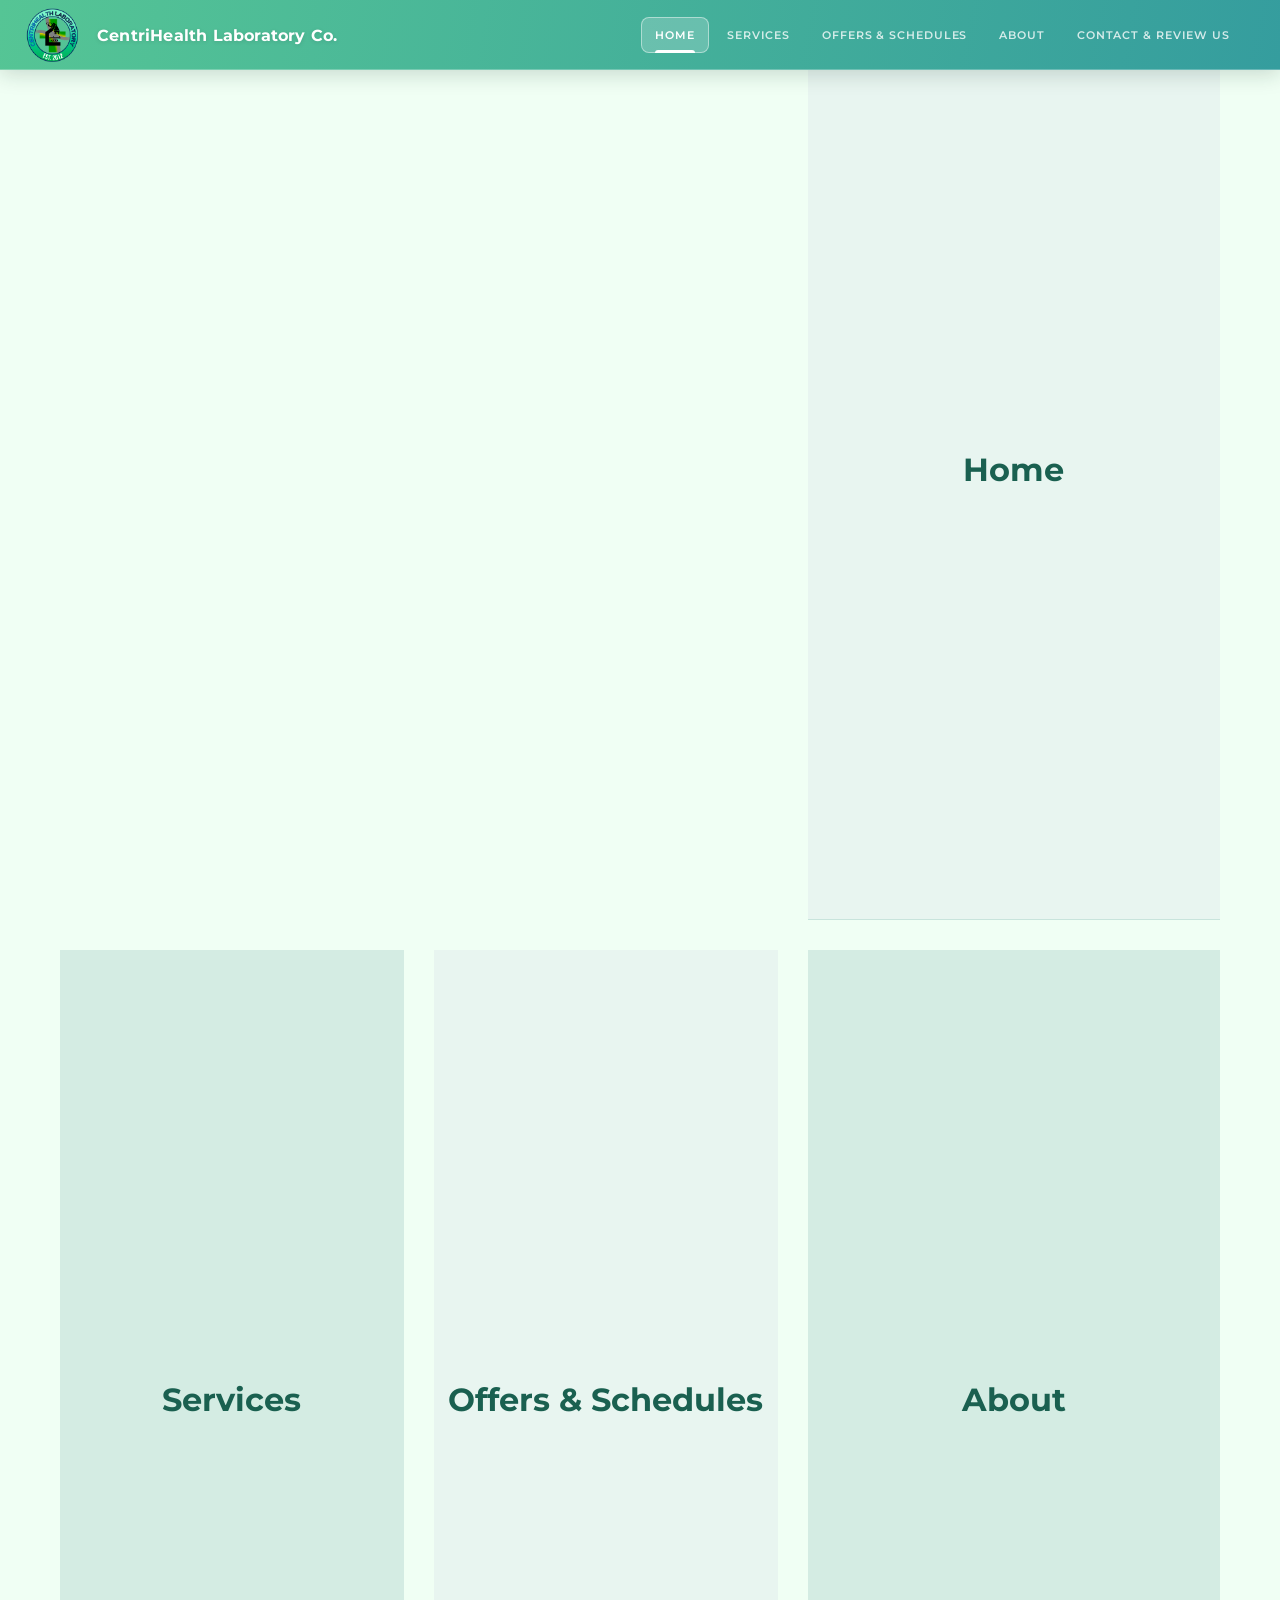
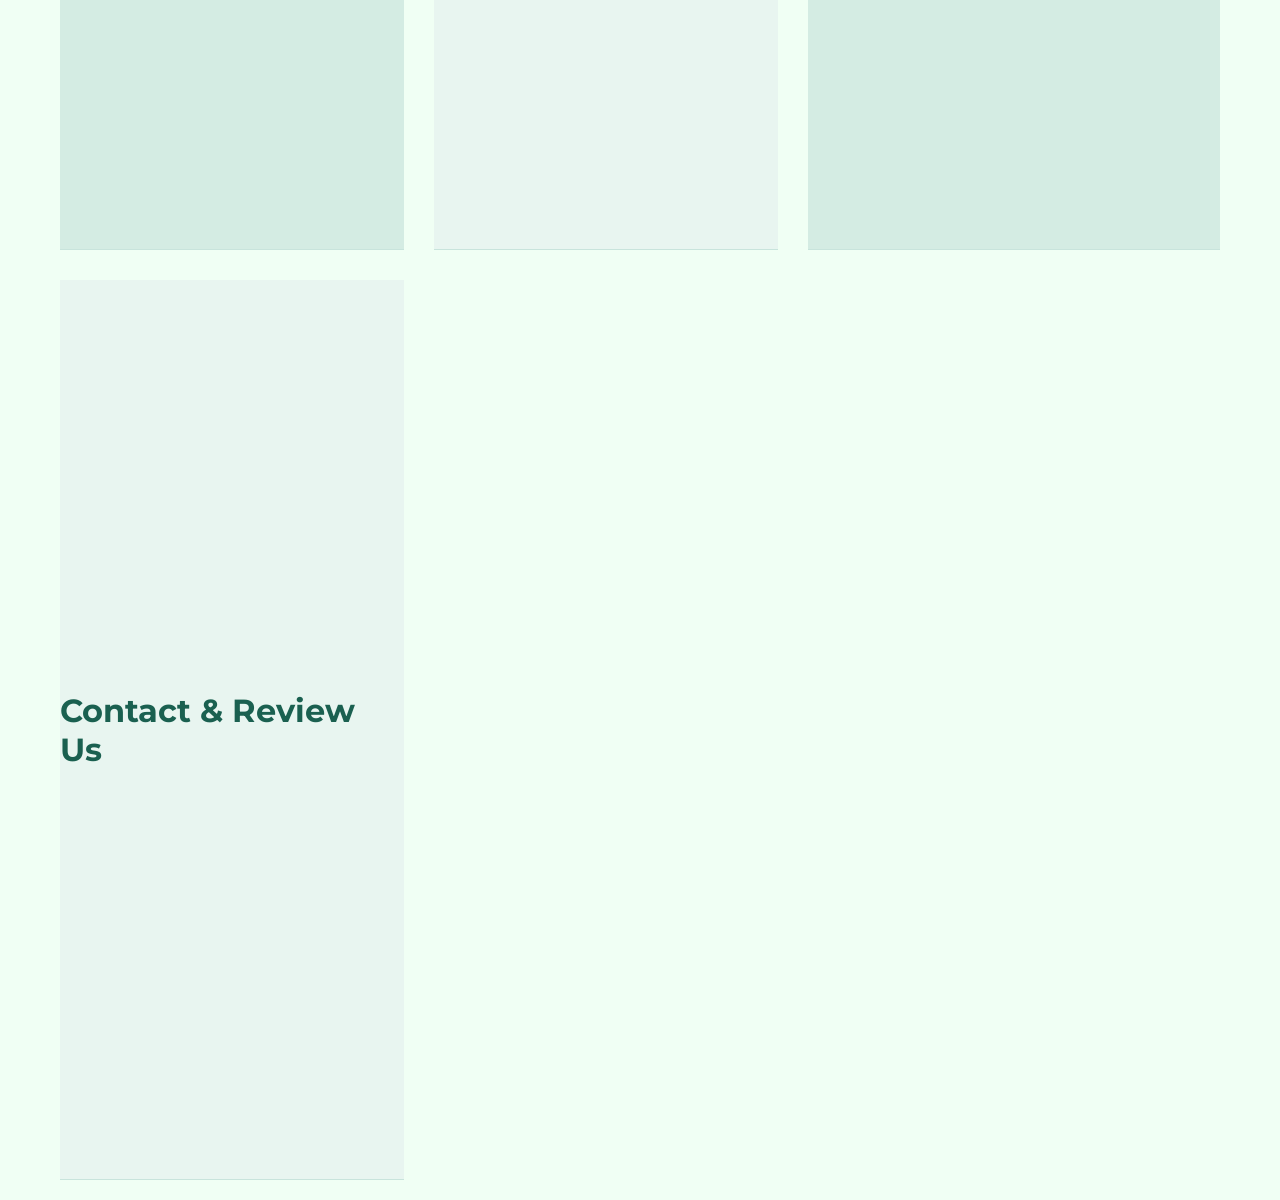
==== Website/pages/index.html @ e67c81b8 "Merge pull request #3 from yuuhnna/header feat: add header" ====
<!DOCTYPE html>
<html lang="en">
<head>
  <meta charset="UTF-8"/>
  <meta name="viewport" content="width=device-width, initial-scale=1.0"/>
  <title>CentriHealth Laboratory Co.</title>

  <!-- Google Fonts -->
  <link href="https://fonts.googleapis.com/css2?family=Montserrat:wght@500;600;700&family=Open+Sans:wght@400;600&display=swap" rel="stylesheet"/>

  <!-- Stylesheet -->
  <link rel="stylesheet" href="../css/style.css"/>

</head>
<body>

  <!-- Header -->
  <div id="header-placeholder"></div>

  <!-- Spacer -->
  <div class="spacer"></div>

  <!-- Page Sections -->
  <section id="home">Home</section>
  <section id="services">Services</section>
  <section id="offers">Offers &amp; Schedules</section>
  <section id="about">About</section>
  <section id="contact">Contact &amp; Review Us</section>

  <!-- Script -->
  <script src="../js/header.js"></script>

</body>
</html>
---- Website/css/style.css ----
/* ---------- RESET ---------- */
/* Ensure padding and borders are included in element total width/height */
*, *::before, *::after {
  box-sizing: border-box;
  margin: 0;
  padding: 0;
}

/* ---------- VARIABLES ---------- */
:root {
  /* Store header height to easily offset content and calculate scroll positions */
  --header-h: 70px;
}

/* ---------- BASE ---------- */
body {
  font-family: 'Open Sans', sans-serif;
  background: #f0f7f4;
  scroll-behavior: smooth; /* Fallback for native smooth scrolling */
}

/* ---------- FIXED HEADER ---------- */
header {
  position: fixed;
  top: 0;
  left: 0;
  right: 0;
  height: var(--header-h);
  background: linear-gradient(100deg, #55C595 0%, #359D9E 100%);
  display: flex;
  align-items: center;
  justify-content: space-between;
  padding: 0 36px 0 22px;
  z-index: 1000; /* Keep header above page content */
  box-shadow: 0 4px 20px rgba(14, 46, 36, 0.18);
}

/* Subtle semi-transparent border at the bottom of the header */
header::after {
  content: '';
  position: absolute;
  bottom: 0;
  left: 0;
  right: 0;
  height: 1px;
  background: rgba(255, 255, 255, 0.25);
}

/* ---------- BRAND ---------- */
/* Wrapper for the logo and site title */
.brand {
  display: flex;
  align-items: center;
  gap: 13px;
  text-decoration: none;
  flex-shrink: 0;
}

.logo {
  width: 62px;
  height: 62px;
  border-radius: 50%;
  background: transparent;
  border: none;
  overflow: hidden;
  flex-shrink: 0;
  object-fit: cover;
  display: block;
}

.brand-name {
  font-family: 'Montserrat', sans-serif;
  font-weight: 700;
  font-size: 1rem;
  color: #fff;
  letter-spacing: 0.2px;
  white-space: nowrap;
  text-shadow: 0 1px 4px rgba(0, 0, 0, 0.12);
}

/* ---------- HAMBURGER BUTTON (mobile only) ---------- */
/* Hidden by default on desktop screens */
.hamburger {
  display: none; 
  flex-direction: column;
  justify-content: center;
  gap: 5px;
  width: 36px;
  height: 36px;
  background: rgba(255, 255, 255, 0.15);
  border: 1.5px solid rgba(255, 255, 255, 0.4);
  border-radius: 8px;
  cursor: pointer;
  padding: 7px;
  z-index: 1100;
  flex-shrink: 0;
}

/* The three horizontal lines of the hamburger menu */
.hamburger span {
  display: block;
  width: 100%;
  height: 2px;
  background: #fff;
  border-radius: 2px;
  transition: transform 0.3s ease, opacity 0.3s ease;
}

/* Animate hamburger lines into an 'X' shape when the '.open' class is applied */
.hamburger.open span:nth-child(1) { transform: translateY(7px) rotate(45deg); }
.hamburger.open span:nth-child(2) { opacity: 0; } /* Hide middle line */
.hamburger.open span:nth-child(3) { transform: translateY(-7px) rotate(-45deg); }

/* ---------- NAV — DESKTOP ---------- */
nav {
  display: flex;
  align-items: center;
  gap: 4px;
  position: relative;
}

/* Desktop navigation link styling */
nav a {
  position: relative;
  font-family: 'Montserrat', sans-serif;
  font-weight: 600;
  font-size: 0.68rem;
  letter-spacing: 0.9px;
  text-transform: uppercase;
  text-decoration: none;
  color: rgba(255, 255, 255, 0.78);
  padding: 7px 14px;
  border-radius: 7px;
  text-align: center;
  line-height: 1.35;
  white-space: nowrap;
  transition: color 0.18s;
  z-index: 1; /* Keep text above the sliding pill */
}

nav a:hover  { color: #fff; }
nav a.active { color: #fff; }

/* ---------- SLIDING PILL INDICATOR ---------- */
/* The background shape that slides behind active nav links */
#nav-pill {
  position: absolute;
  top: 50%;
  transform: translateY(-50%);
  height: 36px;
  border-radius: 8px;
  background: rgba(255, 255, 255, 0.2);
  border: 1.5px solid rgba(255, 255, 255, 0.45);
  pointer-events: none; /* Let clicks pass through to the links below */
  z-index: 0;
  /* Animate width and left position for the sliding effect */
  transition: left  0.32s cubic-bezier(0.4, 0, 0.2, 1),
              width 0.32s cubic-bezier(0.4, 0, 0.2, 1);
}

/* Small bright accent line at the bottom center of the pill */
#nav-pill::after {
  content: '';
  position: absolute;
  bottom: -1px;
  left: 20%;
  width: 60%;
  height: 3px;
  background: #fff;
  border-radius: 3px 3px 0 0;
}

/* ---------- NAV — MOBILE ---------- */
@media (max-width: 768px) {

  header {
    padding: 0 18px;
  }

  /* Disable sliding pill logic on mobile */
  #nav-pill { display: none; }

  /* Reveal hamburger button */
  .hamburger { display: flex; }

  /* Convert navigation row into a vertical dropdown panel */
  nav {
    position: fixed;
    top: var(--header-h);
    left: 0;
    right: 0;
    background: linear-gradient(160deg, #55C595 0%, #359D9E 100%);
    flex-direction: column;
    align-items: stretch;
    gap: 0;
    padding: 10px 0 16px;
    box-shadow: 0 8px 24px rgba(14, 46, 36, 0.2);
    
    /* Hidden by default using max-height for smooth accordion animation */
    max-height: 0;
    overflow: hidden;
    opacity: 0;
    transition: max-height 0.35s cubic-bezier(0.4, 0, 0.2, 1),
                opacity    0.25s ease;
  }

  /* Reveal menu when toggled via JS */
  nav.open {
    max-height: 400px;
    opacity: 1;
  }

  /* Adjust mobile link styling for larger touch targets */
  nav a {
    font-size: 0.78rem;
    letter-spacing: 1px;
    padding: 14px 24px;
    border-radius: 0;
    text-align: left;
    border-bottom: 1px solid rgba(255, 255, 255, 0.12);
    white-space: normal;
  }

  nav a:last-child {
    border-bottom: none;
  }

  nav a:hover,
  nav a.active {
    background: rgba(255, 255, 255, 0.15);
    color: #fff;
  }
}

/* ---------- SPACER ---------- */
/* Utility class to push content down so it isn't hidden behind the fixed header */
.spacer {
  height: var(--header-h);
}

/* ---------- DEMO SECTIONS ---------- */
/* Full-height sections to test the JS scroll-spy functionality */
section {
  min-height: 100vh;
  display: flex;
  align-items: center;
  justify-content: center;
  font-family: 'Montserrat', sans-serif;
  font-weight: 700;
  font-size: 2rem;
  color: #1a6050;
  border-bottom: 1px solid #c8e4dc;
}

section:nth-child(odd)  { background: #e8f5f0; }
section:nth-child(even) { background: #d4ece3; }
 /* --- Reset default styles --- */
* {
    margin: 0;
    padding: 0;
    box-sizing: border-box; /* Include padding/border in element width */
}

/* --- Body and Grid Layout --- */
body {
    font-family: Arial, sans-serif;
    background-color: #f0fff4;  /* Light green background */
    padding: 20px;
    display: grid;             /* Use CSS grid for layout */
    grid-template-columns: 1fr 1fr 1.2fr; /* 3 columns */
    gap: 30px;                 /* Space between columns */
    align-items: start;        /* Align items at top */
    max-width: 1200px;         /* Max width for page */
    margin: 0 auto;            /* Center page horizontally */
}

/* --- Page Title --- */
#title {
    grid-column: 1 / -1;       /* Span full width of grid */
    text-align: center;        /* Center the title */
    margin-bottom: 20px;       /* Space below title */
}

#title h1 {
    color: #2c7a7b;           /* Dark teal text */
    font-size: 3rem;
    font-weight: bolder;
    letter-spacing: 2px;       /* Space between letters */
}

/* --- Discount & Card Bank Box Sizes --- */
#discount, #cardbank {
    height: 500px;             /* Fixed height */
    width: 300px;              /* Fixed width */
} 

/* --- Discount Box Styling --- */
#discount {
    background: linear-gradient(135deg, #2c7a7b 0%, #285e61 100%);
    color: white;
    border-radius: 20px;       /* Rounded corners */
    padding: 30px;
    text-align: center;
    box-shadow: 0 4px 6px rgba(0, 0, 0, 0.2); /* Shadow effect */
    display: flex;
    flex-direction: column;    /* Stack contents vertically */
    justify-content: space-between; /* Even spacing */
}

/* Discount heading: "20% DISCOUNT" */
#discount h1:first-of-type {
    font-size: 3rem;
    font-weight: 900;
    line-height: 1;
    margin-top: 10px;
    margin-bottom: 10px;
    border-bottom: 2px solid rgba(255, 255, 255, 0.3); /* Bottom line */
    padding-bottom: 15px; 
}

/* Discount subheading: "OFFERED HERE" */
#discount h1:nth-of-type(2) {
    font-size: 2.5rem;
    font-weight: 900;
    margin-bottom: 20px;       /* Spacing below text */
    border-bottom: 2px solid rgba(255, 255, 255, 0.3); /* Bottom line */
    padding-bottom: 15px;      
}

/* --- Discount Tags (PWD / Senior Citizen) --- */
.discount-tags {
    display: flex;        
    gap: 50px;                  /* Space between the tags */
    justify-content: center; 
    margin-top: 20px;           /* Space from heading */
}  

/* Each h3 in discount-tags: image above text, single-line text */
.discount-tags h3 {
    display: flex;
    flex-direction: column;   
    align-items: center;      
    margin: 0;                
    font-weight: bold;
    color: white;
    text-align: center;

    white-space: nowrap;       /* Prevent label text from wrapping */
}

/* Discount tag images */
.discount-tags h3 img {
    width: 80px;               /* Icon width */
    height: 80px;              /* Icon height */
    object-fit: cover;         
    margin-bottom: 8px;        /* Space below image */
    border-radius: 50%;        /* Circular images */
}

/* Senior Citizen specific image */
.discount-tags h3.senior img {
    width: 100px;              /* Slightly larger width */
    height: 80px;              /* Adjusted height */
}

/* --- Card Bank Section --- */
#cardbank {
    background: linear-gradient(180deg, #2d6a4f 0%, #1b4332 100%);
    color: white;
    border-radius: 20px;
    padding: 30px;
    box-shadow: 0 4px 6px rgba(0, 0, 0, 0.2);
    display: flex;
    flex-direction: column;
    justify-content: space-between; /* Keep footer at bottom */
    min-height: 400px; /* Match #discount box */
    box-sizing: border-box;
}

/* Card Bank main heading */
#cardbank h2 {
    text-align: center;
    font-size: 1.8rem;
    margin-bottom: 20px;
    margin-top: 10px;
    border-bottom: 2px solid rgba(255, 255, 255, 0.2);
    padding-bottom: 15px;
}

/* Requirements heading */
#cardbank h3.req {
    font-size: 1rem;
    font-weight: bold;
    margin-bottom: 15px;
}

/* Container for detailed requirements */
#cardbank .inside {
    font-size: 0.67rem;
    line-height: 1.6;
    font-weight: normal;
    color: #d1fae5;
    padding-left: 10px; /* Optional indentation */
}

/* Paragraphs inside requirements */
#cardbank .inside p {
    margin: 5px 0;
}

/* Lists inside requirements */
#cardbank .inside ul {
    margin: 5px 0 15px 20px;
    padding: 0;
    list-style-type: disc;
}

/* Bold highlights in requirements */
#cardbank .inside .bold {
    font-weight: bold;
    color: #ffffff; /* Optional: fully white */
}

/* Footer / effective date */
#cardbank h4 {
    text-align: right;
    font-size: 0.75rem;
    margin-top: 5px;
    font-style: italic;
    font-weight: normal;
    opacity: 0.8;
}

/* --- Laboratory Logo Section --- */
#logoLabaratory {
    display: flex;
    align-items: center;
    gap: 20px;
    margin-bottom: 50px;
    margin-top: 20px;
}

#logoLabaratory img {
    width: 100px;
    height: 105px;
    border-radius: 50%;
    object-fit: contain;
    flex-shrink: 0;
    background: white;
    padding: 5px;
}

#logoLabaratory div {
    flex: 1; /* Take remaining space */
}

#logoLabaratory h3{
    color: #2d3748;
    font-size: 1.2rem;
    font-weight: bold;
    margin-bottom: 5px;
}

#logoLabaratory h2 {
    color: #4a5568;
    font-size: 1rem;
    font-weight: normal;
    line-height: 1.4;
}

/* --- Medical Services Logo Section --- */
#logoMedicalSevices {
   display: flex;
    align-items: center;
    gap: 20px;
    margin-bottom: 50px;
}

#logoMedicalSevices img {
    width: 100px;
    height: 105px;
    border-radius: 50%;
    object-fit: contain;
    flex-shrink: 0;
    background: white;
    padding: 5px;
}

#logoMedicalSevices div {
    flex: 1;
}

#logoMedicalSevices h3{
    color: #2d3748;
    font-size: 1.2rem;
    font-weight: bold;
    margin-bottom: 5px;
}

#logoMedicalSevices h2 {
    color: #4a5568;
    font-size: 1rem;
    font-weight: normal;
    line-height: 1.4;
}

/* --- Pharmacy Logo Section --- */
#logoPharmacy {
    display: flex;
    align-items: center;
    gap: 20px;
    margin-bottom: 20px;
}

#logoPharmacy img {
    width: 100px;
    height: 105px;
    border-radius: 50%;
    object-fit: contain;
    flex-shrink: 0;
    background: white;
    padding: 5px;
}

#logoPharmacy div {
    flex: 1;
}

#logoPharmacy h3{
    color: #2d3748;
    font-size: 1.2rem;
    font-weight: bold;
    margin-bottom: 5px;
}

#logoPharmacy h2 {
    color: #4a5568;
    font-size: 1rem;
    font-weight: normal;
    line-height: 1.4;
}
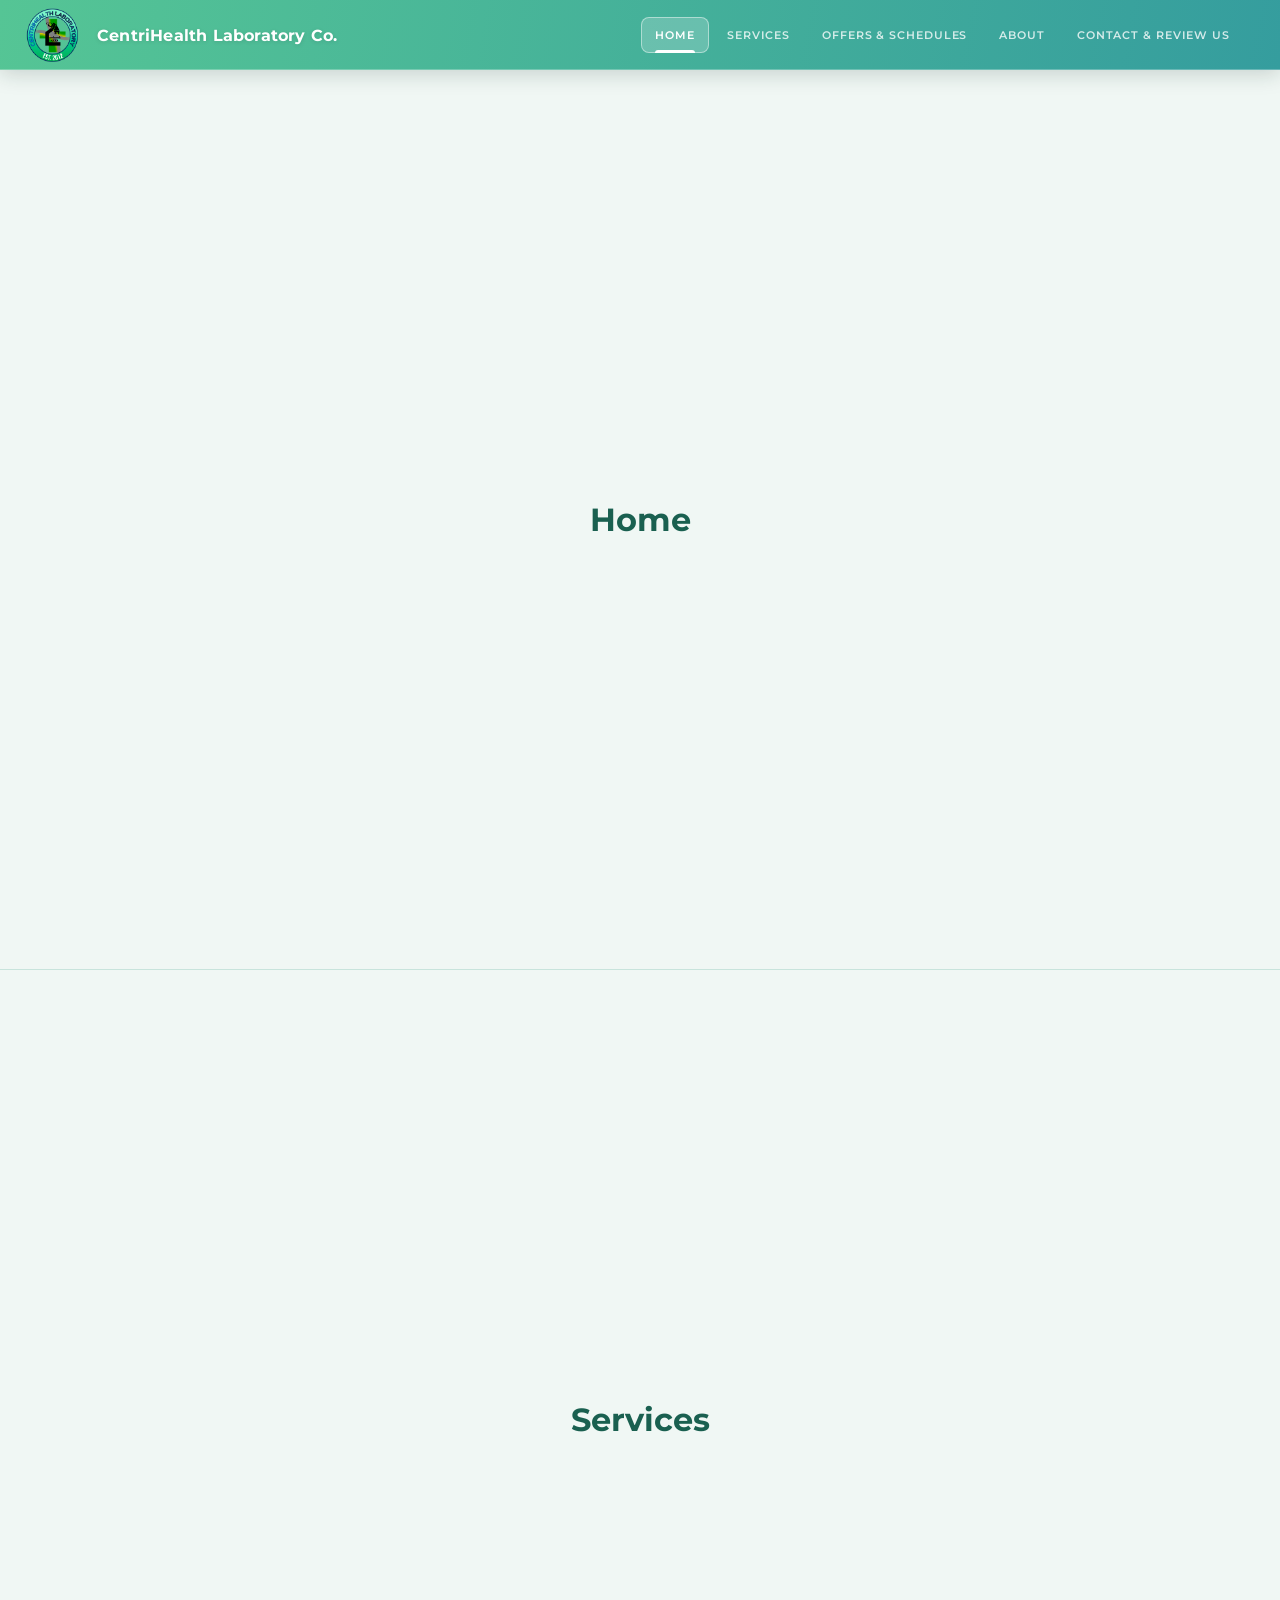
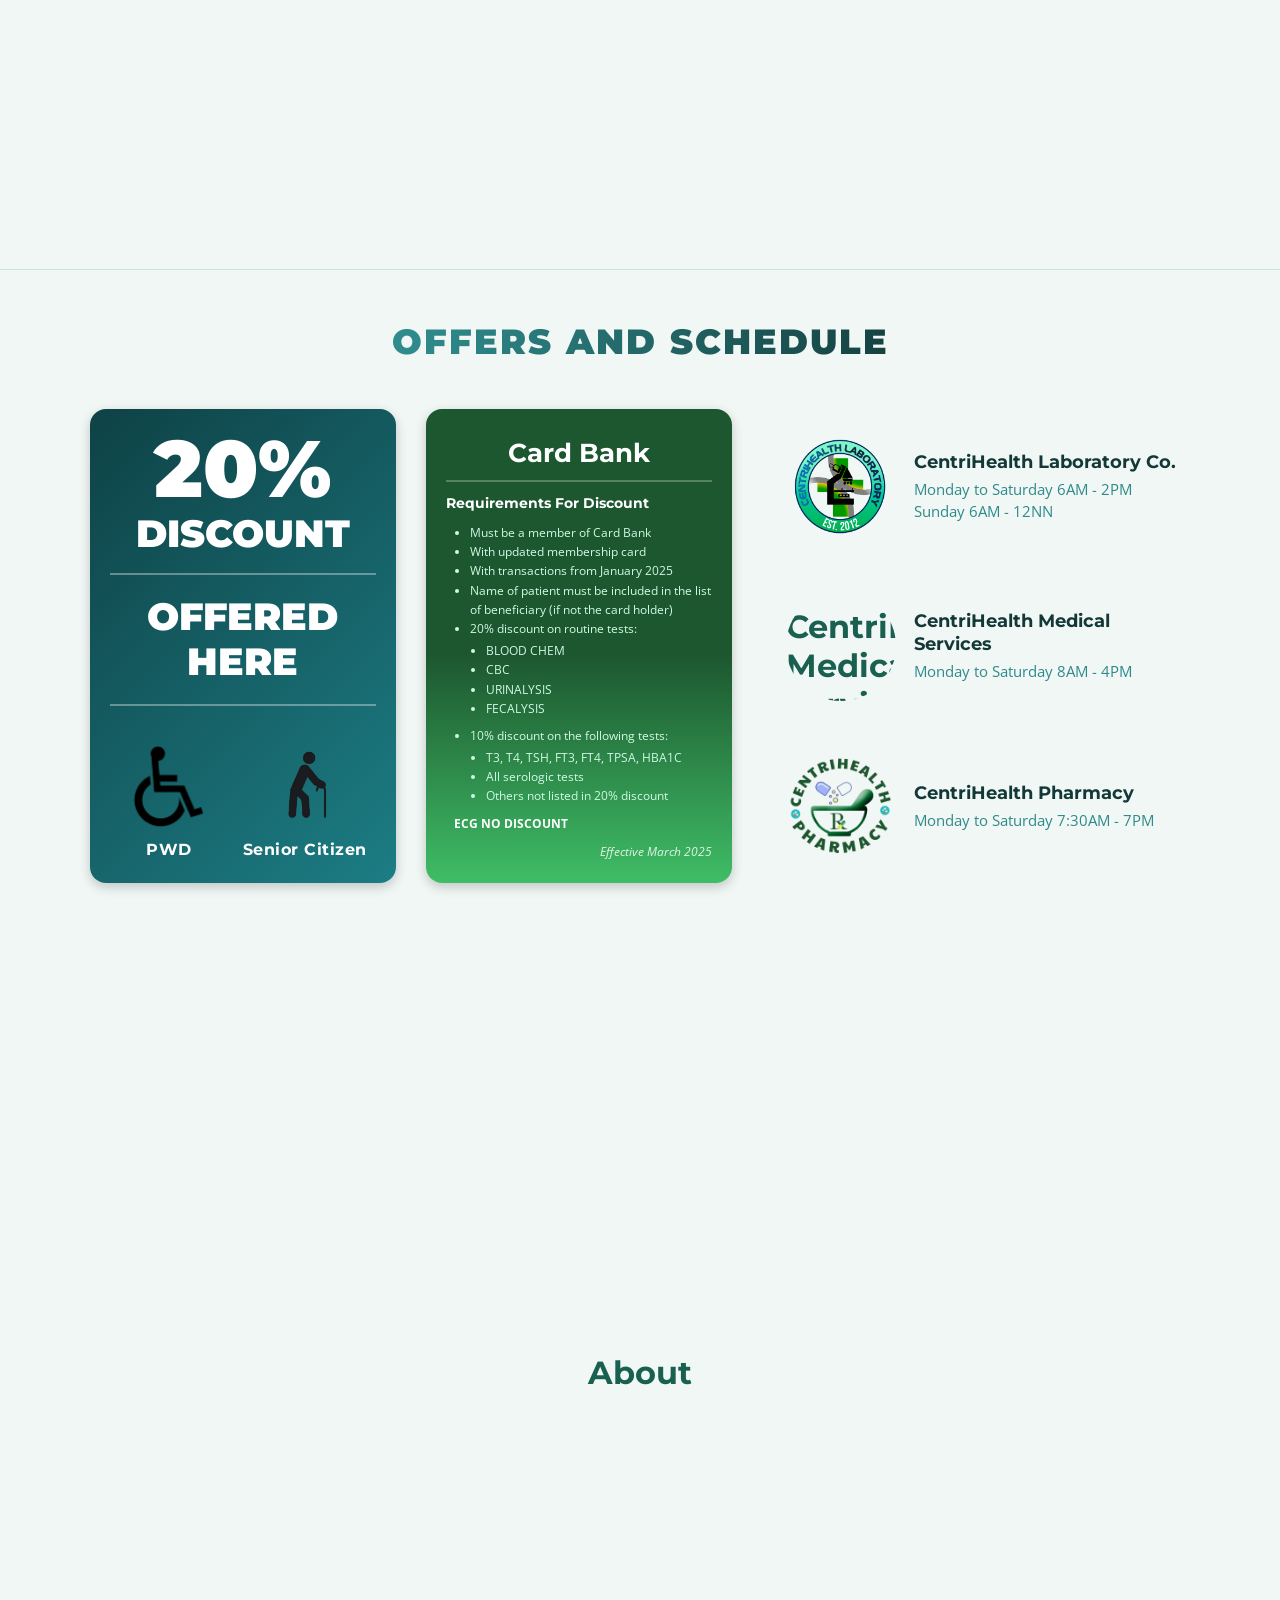
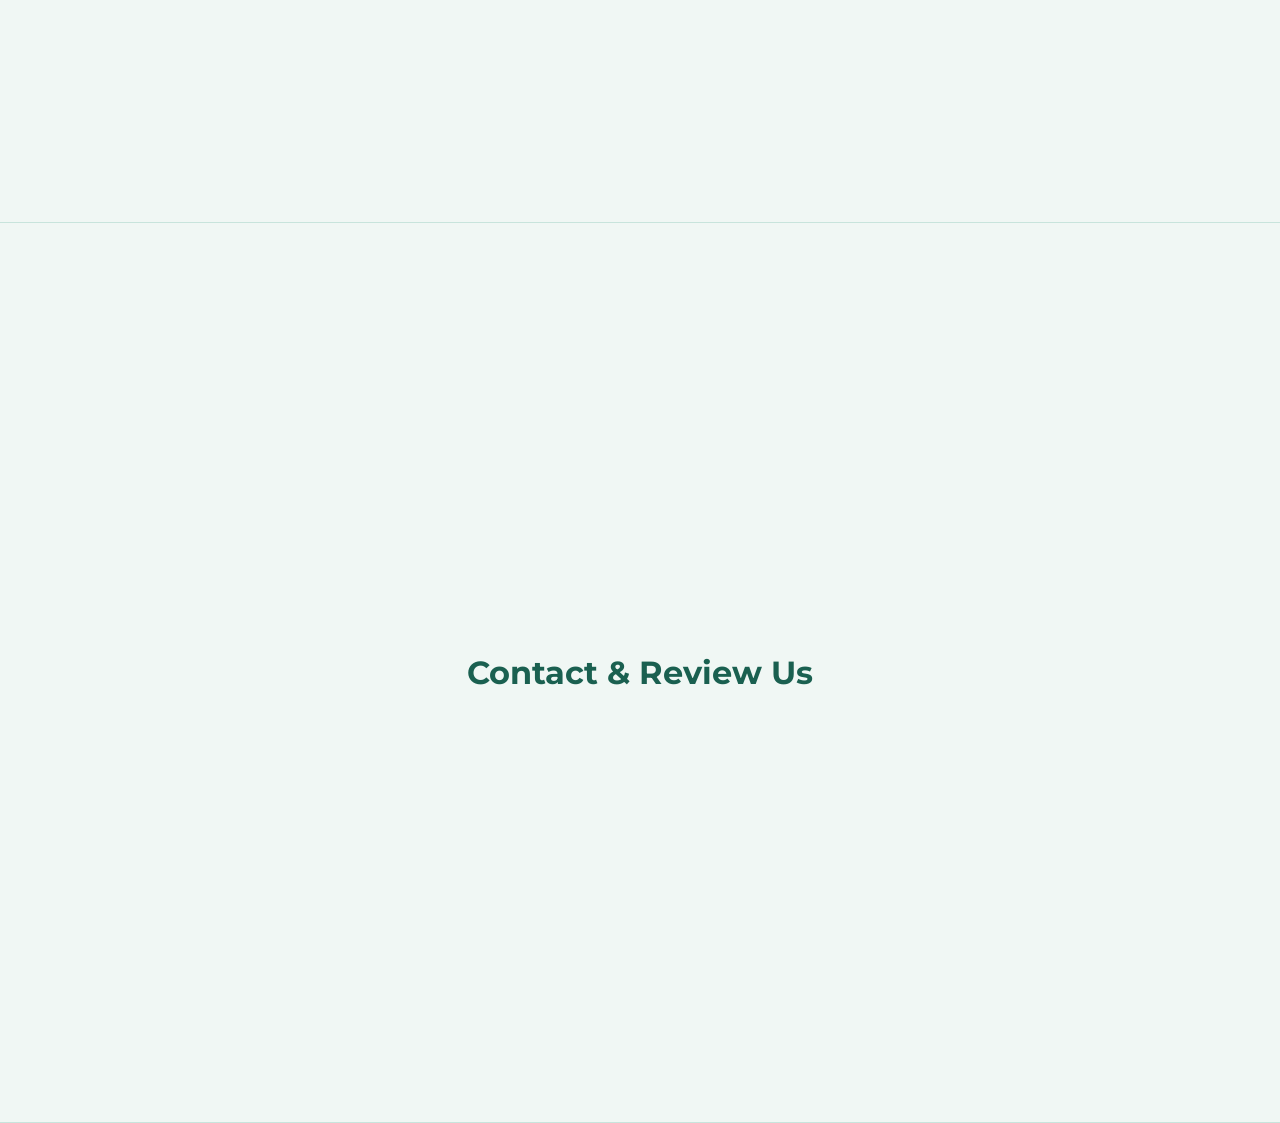
==== commit 510a8eb8: "chore: update offers and schedule page" ====
--- a/Website/pages/index.html
+++ b/Website/pages/index.html
@@ -6,7 +6,7 @@
   <title>CentriHealth Laboratory Co.</title>
 
   <!-- Google Fonts -->
-  <link href="https://fonts.googleapis.com/css2?family=Montserrat:wght@500;600;700&family=Open+Sans:wght@400;600&display=swap" rel="stylesheet"/>
+  <link href="https://fonts.googleapis.com/css2?family=Montserrat:wght@500;600;700;900&family=Open+Sans:wght@400;600&display=swap" rel="stylesheet"/>
 
   <!-- Stylesheet -->
   <link rel="stylesheet" href="../css/style.css"/>
@@ -20,15 +20,25 @@
   <!-- Spacer -->
   <div class="spacer"></div>
 
-  <!-- Page Sections -->
+<!-- Page Sections -->
+  <!-- Home Section -->
   <section id="home">Home</section>
+
+  <!-- Services Section -->
   <section id="services">Services</section>
-  <section id="offers">Offers &amp; Schedules</section>
+
+  <!-- Offers Section  -->
+  <div id="offers-placeholder"></div>
+
+  <!-- About Section -->
   <section id="about">About</section>
+
+  <!-- Contact Section -->
   <section id="contact">Contact &amp; Review Us</section>
 
-  <!-- Script -->
+  <!-- Scripts -->
   <script src="../js/header.js"></script>
+  <script src="../js/offers.js"></script>
 
 </body>
 </html>
--- a/Website/css/style.css
+++ b/Website/css/style.css
@@ -1,541 +1,563 @@
 /* ---------- RESET ---------- */
 /* Ensure padding and borders are included in element total width/height */
 *, *::before, *::after {
-  box-sizing: border-box;
-  margin: 0;
-  padding: 0;
+    box-sizing: border-box;
+    margin: 0;
+    padding: 0;
 }
 
 /* ---------- VARIABLES ---------- */
 :root {
-  /* Store header height to easily offset content and calculate scroll positions */
-  --header-h: 70px;
+    /* Store header height to easily offset content and calculate scroll positions */
+    --header-h: 70px;
 }
 
 /* ---------- BASE ---------- */
 body {
-  font-family: 'Open Sans', sans-serif;
-  background: #f0f7f4;
-  scroll-behavior: smooth; /* Fallback for native smooth scrolling */
-}
-
-/* ---------- FIXED HEADER ---------- */
+    font-family: 'Open Sans', sans-serif;
+    background: #f0f7f4;
+    scroll-behavior: smooth;
+}
+
+/* ---------- HEADER ---------- */
 header {
-  position: fixed;
-  top: 0;
-  left: 0;
-  right: 0;
-  height: var(--header-h);
-  background: linear-gradient(100deg, #55C595 0%, #359D9E 100%);
-  display: flex;
-  align-items: center;
-  justify-content: space-between;
-  padding: 0 36px 0 22px;
-  z-index: 1000; /* Keep header above page content */
-  box-shadow: 0 4px 20px rgba(14, 46, 36, 0.18);
-}
-
-/* Subtle semi-transparent border at the bottom of the header */
+    position: fixed;
+    top: 0;
+    left: 0;
+    right: 0;
+    height: var(--header-h);
+    background: linear-gradient(100deg, #55C595 0%, #359D9E 100%);
+    display: flex;
+    align-items: center;
+    justify-content: space-between;
+    padding: 0 36px 0 22px;
+    z-index: 1000; /* Keep header above all page content */
+    box-shadow: 0 4px 20px rgba(14, 46, 36, 0.18);
+}
+
+/* Subtle bottom border on the header */
 header::after {
-  content: '';
-  position: absolute;
-  bottom: 0;
-  left: 0;
-  right: 0;
-  height: 1px;
-  background: rgba(255, 255, 255, 0.25);
+    content: '';
+    position: absolute;
+    bottom: 0;
+    left: 0;
+    right: 0;
+    height: 1px;
+    background: rgba(255, 255, 255, 0.25);
 }
 
 /* ---------- BRAND ---------- */
-/* Wrapper for the logo and site title */
+/* Logo image and company name grouped together */
 .brand {
-  display: flex;
-  align-items: center;
-  gap: 13px;
-  text-decoration: none;
-  flex-shrink: 0;
-}
-
+    display: flex;
+    align-items: center;
+    gap: 13px;
+    text-decoration: none;
+    flex-shrink: 0;
+}
+
+/* Logo image */
 .logo {
-  width: 62px;
-  height: 62px;
-  border-radius: 50%;
-  background: transparent;
-  border: none;
-  overflow: hidden;
-  flex-shrink: 0;
-  object-fit: cover;
-  display: block;
-}
-
+    width: 62px;
+    height: 62px;
+    border-radius: 50%;
+    background: transparent;
+    border: none;
+    overflow: hidden;
+    flex-shrink: 0;
+    object-fit: cover;
+    display: block;
+}
+
+/* Company name text */
 .brand-name {
-  font-family: 'Montserrat', sans-serif;
-  font-weight: 700;
-  font-size: 1rem;
-  color: #fff;
-  letter-spacing: 0.2px;
-  white-space: nowrap;
-  text-shadow: 0 1px 4px rgba(0, 0, 0, 0.12);
+    font-family: 'Montserrat', sans-serif;
+    font-weight: 700;
+    font-size: 1rem;
+    color: #fff;
+    letter-spacing: 0.2px;
+    white-space: nowrap;
+    text-shadow: 0 1px 4px rgba(0, 0, 0, 0.12);
 }
 
 /* ---------- HAMBURGER BUTTON (mobile only) ---------- */
-/* Hidden by default on desktop screens */
+/* Hidden on desktop, shown on screens 768px and below */
 .hamburger {
-  display: none; 
-  flex-direction: column;
-  justify-content: center;
-  gap: 5px;
-  width: 36px;
-  height: 36px;
-  background: rgba(255, 255, 255, 0.15);
-  border: 1.5px solid rgba(255, 255, 255, 0.4);
-  border-radius: 8px;
-  cursor: pointer;
-  padding: 7px;
-  z-index: 1100;
-  flex-shrink: 0;
-}
-
-/* The three horizontal lines of the hamburger menu */
+    display: none;
+    flex-direction: column;
+    justify-content: center;
+    gap: 5px;
+    width: 36px;
+    height: 36px;
+    background: rgba(255, 255, 255, 0.15);
+    border: 1.5px solid rgba(255, 255, 255, 0.4);
+    border-radius: 8px;
+    cursor: pointer;
+    padding: 7px;
+    z-index: 1100;
+    flex-shrink: 0;
+}
+
+/* The three horizontal bar lines inside the hamburger button */
 .hamburger span {
-  display: block;
-  width: 100%;
-  height: 2px;
-  background: #fff;
-  border-radius: 2px;
-  transition: transform 0.3s ease, opacity 0.3s ease;
-}
-
-/* Animate hamburger lines into an 'X' shape when the '.open' class is applied */
+    display: block;
+    width: 100%;
+    height: 2px;
+    background: #fff;
+    border-radius: 2px;
+    transition: transform 0.3s ease, opacity 0.3s ease;
+}
+
+/* Animate hamburger into an X when menu is open */
 .hamburger.open span:nth-child(1) { transform: translateY(7px) rotate(45deg); }
-.hamburger.open span:nth-child(2) { opacity: 0; } /* Hide middle line */
+.hamburger.open span:nth-child(2) { opacity: 0; }
 .hamburger.open span:nth-child(3) { transform: translateY(-7px) rotate(-45deg); }
 
 /* ---------- NAV — DESKTOP ---------- */
 nav {
-  display: flex;
-  align-items: center;
-  gap: 4px;
-  position: relative;
-}
-
-/* Desktop navigation link styling */
+    display: flex;
+    align-items: center;
+    gap: 4px;
+    position: relative;
+}
+
+/* Individual nav link */
 nav a {
-  position: relative;
-  font-family: 'Montserrat', sans-serif;
-  font-weight: 600;
-  font-size: 0.68rem;
-  letter-spacing: 0.9px;
-  text-transform: uppercase;
-  text-decoration: none;
-  color: rgba(255, 255, 255, 0.78);
-  padding: 7px 14px;
-  border-radius: 7px;
-  text-align: center;
-  line-height: 1.35;
-  white-space: nowrap;
-  transition: color 0.18s;
-  z-index: 1; /* Keep text above the sliding pill */
+    position: relative;
+    font-family: 'Montserrat', sans-serif;
+    font-weight: 600;
+    font-size: 0.68rem;
+    letter-spacing: 0.9px;
+    text-transform: uppercase;
+    text-decoration: none;
+    color: rgba(255, 255, 255, 0.78);
+    padding: 7px 14px;
+    border-radius: 7px;
+    text-align: center;
+    line-height: 1.35;
+    white-space: nowrap;
+    transition: color 0.18s;
+    z-index: 1; /* Stay above sliding pill */
 }
 
 nav a:hover  { color: #fff; }
 nav a.active { color: #fff; }
 
 /* ---------- SLIDING PILL INDICATOR ---------- */
-/* The background shape that slides behind active nav links */
+/* Frosted pill that slides behind the active nav link */
 #nav-pill {
-  position: absolute;
-  top: 50%;
-  transform: translateY(-50%);
-  height: 36px;
-  border-radius: 8px;
-  background: rgba(255, 255, 255, 0.2);
-  border: 1.5px solid rgba(255, 255, 255, 0.45);
-  pointer-events: none; /* Let clicks pass through to the links below */
-  z-index: 0;
-  /* Animate width and left position for the sliding effect */
-  transition: left  0.32s cubic-bezier(0.4, 0, 0.2, 1),
-              width 0.32s cubic-bezier(0.4, 0, 0.2, 1);
-}
-
-/* Small bright accent line at the bottom center of the pill */
+    position: absolute;
+    top: 50%;
+    transform: translateY(-50%);
+    height: 36px;
+    border-radius: 8px;
+    background: rgba(255, 255, 255, 0.2);
+    border: 1.5px solid rgba(255, 255, 255, 0.45);
+    pointer-events: none; /* Clicks pass through to links below */
+    z-index: 0;
+    transition: left  0.32s cubic-bezier(0.4, 0, 0.2, 1),
+                width 0.32s cubic-bezier(0.4, 0, 0.2, 1);
+}
+
+/* White accent bar at the bottom of the pill */
 #nav-pill::after {
-  content: '';
-  position: absolute;
-  bottom: -1px;
-  left: 20%;
-  width: 60%;
-  height: 3px;
-  background: #fff;
-  border-radius: 3px 3px 0 0;
+    content: '';
+    position: absolute;
+    bottom: -1px;
+    left: 20%;
+    width: 60%;
+    height: 3px;
+    background: #fff;
+    border-radius: 3px 3px 0 0;
 }
 
 /* ---------- NAV — MOBILE ---------- */
 @media (max-width: 768px) {
 
-  header {
-    padding: 0 18px;
-  }
-
-  /* Disable sliding pill logic on mobile */
-  #nav-pill { display: none; }
-
-  /* Reveal hamburger button */
-  .hamburger { display: flex; }
-
-  /* Convert navigation row into a vertical dropdown panel */
-  nav {
-    position: fixed;
-    top: var(--header-h);
-    left: 0;
-    right: 0;
-    background: linear-gradient(160deg, #55C595 0%, #359D9E 100%);
+    header {
+        padding: 0 18px;
+    }
+
+    /* Hide pill on mobile */
+    #nav-pill { display: none; }
+
+    /* Show hamburger button */
+    .hamburger { display: flex; }
+
+    /* Nav becomes a full-width dropdown below the header */
+    nav {
+        position: fixed;
+        top: var(--header-h);
+        left: 0;
+        right: 0;
+        background: linear-gradient(160deg, #55C595 0%, #359D9E 100%);
+        flex-direction: column;
+        align-items: stretch;
+        gap: 0;
+        padding: 10px 0 16px;
+        box-shadow: 0 8px 24px rgba(14, 46, 36, 0.2);
+        /* Collapsed by default — animates open with max-height */
+        max-height: 0;
+        overflow: hidden;
+        opacity: 0;
+        transition: max-height 0.35s cubic-bezier(0.4, 0, 0.2, 1),
+                    opacity    0.25s ease;
+    }
+
+    /* Expanded state when hamburger is clicked */
+    nav.open {
+        max-height: 400px;
+        opacity: 1;
+    }
+
+    /* Mobile link styling */
+    nav a {
+        font-size: 0.78rem;
+        letter-spacing: 1px;
+        padding: 14px 24px;
+        border-radius: 0;
+        text-align: left;
+        border-bottom: 1px solid rgba(255, 255, 255, 0.12);
+        white-space: normal;
+    }
+
+    nav a:last-child {
+        border-bottom: none;
+    }
+
+    nav a:hover,
+    nav a.active {
+        background: rgba(255, 255, 255, 0.15);
+        color: #fff;
+    }
+}
+
+/* ---------- SPACER ---------- */
+/* Pushes page content below the fixed header */
+.spacer {
+    height: var(--header-h);
+}
+
+/* ---------- PAGE SECTIONS ---------- */
+/* Default styling for all full-page sections */
+section {
+    min-height: 100vh;
+    display: flex;
+    align-items: center;
+    justify-content: center;
+    font-family: 'Montserrat', sans-serif;
+    font-weight: 700;
+    font-size: 2rem;
+    color: #1a6050;
+    border-bottom: 1px solid #c8e4dc;
+}
+
+
+/* ============================
+    OFFERS AND SCHEDULES PAGE
+   ============================ */
+
+/* ---------- OFFERS SECTION WRAPPER ---------- */
+/* Overrides default section styles so it doesn't look like other sections */
+#offers {
+    background: #f0f7f4;
+    display: block;      
+    min-height: unset;   
+    padding: 50px 40px 40px;
+    border-bottom: none;
+}
+
+/* ---------- PAGE GRID ---------- */
+/* 3-column layout: discount | card bank | logos */
+.offers-page {
+    font-family: 'Montserrat', sans-serif;
+    background: transparent;
+    padding: 0;
+    display: grid;
+    grid-template-columns: 1fr 1fr 1.4fr; 
+    gap: 30px;
+    align-items: stretch; 
+    max-width: 1100px;
+    margin: 0 auto;
+}
+
+/* ---------- PAGE TITLE ---------- */
+.offers-page #title {
+    grid-column: 1 / -1; /* Spans all 3 columns */
+    text-align: center;
+    margin-bottom: 16px;
+}
+
+/* Gradient text effect using the brand color stops */
+.offers-page #title h1 {
+    font-size: 2.2rem;
+    font-weight: 900;
+    letter-spacing: 2px;
+    background: linear-gradient(100deg, #359D9E 0%, #2F8A8B 30%, #133838 78%);
+    -webkit-background-clip: text;
+    -webkit-text-fill-color: transparent;
+    background-clip: text;
+}
+
+/* "OFFERS AND" — dark teal */
+.offers-page #title h1 .text-dark {
+    color: #133838;
+}
+
+/* "SCHEDULE" — bright teal */
+.offers-page #title h1 span {
+    color: #359D9E;
+}
+
+/* ---------- DISCOUNT BOX ---------- */
+#discount {
+    background: linear-gradient(135deg, #0E4246 0%, #1C7D84 100%);
+    color: white;
+    border-radius: 16px;
+    padding: 24px 20px;
+    text-align: center;
+    box-shadow: 0 4px 12px rgba(0, 0, 0, 0.2);
+    display: flex;
     flex-direction: column;
-    align-items: stretch;
-    gap: 0;
-    padding: 10px 0 16px;
-    box-shadow: 0 8px 24px rgba(14, 46, 36, 0.2);
-    
-    /* Hidden by default using max-height for smooth accordion animation */
-    max-height: 0;
-    overflow: hidden;
-    opacity: 0;
-    transition: max-height 0.35s cubic-bezier(0.4, 0, 0.2, 1),
-                opacity    0.25s ease;
-  }
-
-  /* Reveal menu when toggled via JS */
-  nav.open {
-    max-height: 400px;
-    opacity: 1;
-  }
-
-  /* Adjust mobile link styling for larger touch targets */
-  nav a {
-    font-size: 0.78rem;
-    letter-spacing: 1px;
-    padding: 14px 24px;
-    border-radius: 0;
-    text-align: left;
-    border-bottom: 1px solid rgba(255, 255, 255, 0.12);
-    white-space: normal;
-  }
-
-  nav a:last-child {
-    border-bottom: none;
-  }
-
-  nav a:hover,
-  nav a.active {
-    background: rgba(255, 255, 255, 0.15);
-    color: #fff;
-  }
-}
-
-/* ---------- SPACER ---------- */
-/* Utility class to push content down so it isn't hidden behind the fixed header */
-.spacer {
-  height: var(--header-h);
-}
-
-/* ---------- DEMO SECTIONS ---------- */
-/* Full-height sections to test the JS scroll-spy functionality */
-section {
-  min-height: 100vh;
-  display: flex;
-  align-items: center;
-  justify-content: center;
-  font-family: 'Montserrat', sans-serif;
-  font-weight: 700;
-  font-size: 2rem;
-  color: #1a6050;
-  border-bottom: 1px solid #c8e4dc;
-}
-
-section:nth-child(odd)  { background: #e8f5f0; }
-section:nth-child(even) { background: #d4ece3; }
- /* --- Reset default styles --- */
-* {
-    margin: 0;
-    padding: 0;
-    box-sizing: border-box; /* Include padding/border in element width */
-}
-
-/* --- Body and Grid Layout --- */
-body {
-    font-family: Arial, sans-serif;
-    background-color: #f0fff4;  /* Light green background */
-    padding: 20px;
-    display: grid;             /* Use CSS grid for layout */
-    grid-template-columns: 1fr 1fr 1.2fr; /* 3 columns */
-    gap: 30px;                 /* Space between columns */
-    align-items: start;        /* Align items at top */
-    max-width: 1200px;         /* Max width for page */
-    margin: 0 auto;            /* Center page horizontally */
-}
-
-/* --- Page Title --- */
-#title {
-    grid-column: 1 / -1;       /* Span full width of grid */
-    text-align: center;        /* Center the title */
-    margin-bottom: 20px;       /* Space below title */
-}
-
-#title h1 {
-    color: #2c7a7b;           /* Dark teal text */
-    font-size: 3rem;
-    font-weight: bolder;
-    letter-spacing: 2px;       /* Space between letters */
-}
-
-/* --- Discount & Card Bank Box Sizes --- */
-#discount, #cardbank {
-    height: 500px;             /* Fixed height */
-    width: 300px;              /* Fixed width */
-} 
-
-/* --- Discount Box Styling --- */
-#discount {
-    background: linear-gradient(135deg, #2c7a7b 0%, #285e61 100%);
-    color: white;
-    border-radius: 20px;       /* Rounded corners */
-    padding: 30px;
-    text-align: center;
-    box-shadow: 0 4px 6px rgba(0, 0, 0, 0.2); /* Shadow effect */
-    display: flex;
-    flex-direction: column;    /* Stack contents vertically */
-    justify-content: space-between; /* Even spacing */
-}
-
-/* Discount heading: "20% DISCOUNT" */
-#discount h1:first-of-type {
-    font-size: 3rem;
+    justify-content: flex-start; /* Stack content from top */
+    width: 100%;
+    height: 100%; /* Stretch to match card bank height */
+}
+
+/* "20%" — largest text on the card */
+#discount .pct {
+    font-size: 5rem;
+    font-weight: 900;
+    line-height: 0.9;
+    margin-top: 8px;
+    margin-bottom: 0;
+}
+
+/* "DISCOUNT" — sits right below 20% with a divider line underneath */
+#discount .word-discount {
+    font-size: 2.4rem;
     font-weight: 900;
     line-height: 1;
+    margin-top: 6px;
+    padding-bottom: 20px; 
+    border-bottom: 2px solid rgba(255, 255, 255, 0.35);
+    margin-bottom: 20px;   
+    display: block;
+}
+
+/* "OFFERED HERE" — sits between the two divider lines */
+#discount h1:nth-of-type(2) {
+    font-size: 2.4rem;
+    font-weight: 900;
+    line-height: 1.15;
+    padding-bottom: 20px;  
+    border-bottom: 2px solid rgba(255, 255, 255, 0.35);
+    margin-bottom: 20px;  
+}
+
+/* ---------- DISCOUNT TAGS (PWD / Senior Citizen) ---------- */
+.discount-tags {
+    display: flex;
+    gap: 24px;
+    justify-content: center;
+    align-items: flex-end;
     margin-top: 10px;
-    margin-bottom: 10px;
-    border-bottom: 2px solid rgba(255, 255, 255, 0.3); /* Bottom line */
-    padding-bottom: 15px; 
-}
-
-/* Discount subheading: "OFFERED HERE" */
-#discount h1:nth-of-type(2) {
-    font-size: 2.5rem;
-    font-weight: 900;
-    margin-bottom: 20px;       /* Spacing below text */
-    border-bottom: 2px solid rgba(255, 255, 255, 0.3); /* Bottom line */
-    padding-bottom: 15px;      
-}
-
-/* --- Discount Tags (PWD / Senior Citizen) --- */
-.discount-tags {
-    display: flex;        
-    gap: 50px;                  /* Space between the tags */
-    justify-content: center; 
-    margin-top: 20px;           /* Space from heading */
-}  
-
-/* Each h3 in discount-tags: image above text, single-line text */
+    padding-top: 0;
+}
+
 .discount-tags h3 {
     display: flex;
-    flex-direction: column;   
-    align-items: center;      
-    margin: 0;                
-    font-weight: bold;
+    flex-direction: column;
+    align-items: center;
+    margin: 0;
+    font-weight: 700;
     color: white;
     text-align: center;
-
-    white-space: nowrap;       /* Prevent label text from wrapping */
-}
-
-/* Discount tag images */
+    white-space: nowrap;
+    font-size: 1rem;
+    letter-spacing: 0.5px;
+}
+
+/* PWD and Senior Citizen icons */
 .discount-tags h3 img {
-    width: 80px;               /* Icon width */
-    height: 80px;              /* Icon height */
-    object-fit: cover;         
-    margin-bottom: 8px;        /* Space below image */
-    border-radius: 50%;        /* Circular images */
-}
-
-/* Senior Citizen specific image */
+    width: 100px;
+    height: 100px;
+    object-fit: contain;
+    object-position: center;
+    margin-bottom: 4px; 
+    background: transparent;
+}
+
 .discount-tags h3.senior img {
-    width: 100px;              /* Slightly larger width */
-    height: 80px;              /* Adjusted height */
-}
-
-/* --- Card Bank Section --- */
+    width: 100px;
+    height: 100px;
+}
+
+/* ---------- CARD BANK BOX ---------- */
 #cardbank {
-    background: linear-gradient(180deg, #2d6a4f 0%, #1b4332 100%);
+    background: linear-gradient(180deg, #1D572F 52%, #3FBD66 100%);
     color: white;
-    border-radius: 20px;
-    padding: 30px;
-    box-shadow: 0 4px 6px rgba(0, 0, 0, 0.2);
+    border-radius: 16px;
+    padding: 24px 20px;
+    box-shadow: 0 4px 12px rgba(0, 0, 0, 0.2);
     display: flex;
     flex-direction: column;
-    justify-content: space-between; /* Keep footer at bottom */
-    min-height: 400px; /* Match #discount box */
+    justify-content: space-between;
+    width: 100%;
+    height: 100%;
     box-sizing: border-box;
-}
-
-/* Card Bank main heading */
+    overflow: hidden;
+}
+
+/* Card Bank section heading */
 #cardbank h2 {
     text-align: center;
-    font-size: 1.8rem;
-    margin-bottom: 20px;
-    margin-top: 10px;
-    border-bottom: 2px solid rgba(255, 255, 255, 0.2);
-    padding-bottom: 15px;
-}
-
-/* Requirements heading */
+    font-size: 1.6rem;
+    font-family: 'Montserrat', sans-serif;
+    font-weight: 700;
+    margin-bottom: 12px;
+    margin-top: 4px;
+    border-bottom: 2px solid rgba(255, 255, 255, 0.25);
+    padding-bottom: 12px;
+}
+
+/* "Requirements For Discount" subheading */
 #cardbank h3.req {
-    font-size: 1rem;
-    font-weight: bold;
-    margin-bottom: 15px;
-}
-
-/* Container for detailed requirements */
+    font-size: 0.9rem;
+    font-weight: 700;
+    margin-bottom: 8px;
+    font-family: 'Montserrat', sans-serif;
+}
+
+/* Requirements list container */
 #cardbank .inside {
-    font-size: 0.67rem;
+    font-size: 0.75rem;
     line-height: 1.6;
     font-weight: normal;
     color: #d1fae5;
-    padding-left: 10px; /* Optional indentation */
-}
-
-/* Paragraphs inside requirements */
+    padding-left: 8px;
+    font-family: 'Open Sans', sans-serif;
+    overflow-y: auto;
+    flex: 1;
+}
+
 #cardbank .inside p {
-    margin: 5px 0;
-}
-
-/* Lists inside requirements */
+    margin: 3px 0;
+}
+
 #cardbank .inside ul {
-    margin: 5px 0 15px 20px;
+    margin: 3px 0 8px 16px;
     padding: 0;
     list-style-type: disc;
 }
 
-/* Bold highlights in requirements */
+/* Highlighted text (e.g. ECG NO DISCOUNT) */
 #cardbank .inside .bold {
     font-weight: bold;
-    color: #ffffff; /* Optional: fully white */
-}
-
-/* Footer / effective date */
+    color: #ffffff;
+}
+
+/* Effective date at the bottom right */
 #cardbank h4 {
     text-align: right;
-    font-size: 0.75rem;
-    margin-top: 5px;
+    font-size: 0.72rem;
+    margin-top: 8px;
     font-style: italic;
     font-weight: normal;
-    opacity: 0.8;
-}
-
-/* --- Laboratory Logo Section --- */
-#logoLabaratory {
+    opacity: 0.85;
+    font-family: 'Open Sans', sans-serif;
+    flex-shrink: 0;
+}
+
+/* ---------- LOGOS COLUMN ---------- */
+/* Right column with company logos and schedules */
+#logos-container {
+    display: flex;
+    flex-direction: column;
+    justify-content: space-evenly; 
+    gap: 28px;
+    height: 100%;
+    padding-left: 24px; 
+}
+
+/* Each logo + text row */
+#logoLabaratory,
+#logoMedicalSevices,
+#logoPharmacy {
     display: flex;
     align-items: center;
-    gap: 20px;
-    margin-bottom: 50px;
-    margin-top: 20px;
-}
-
-#logoLabaratory img {
-    width: 100px;
-    height: 105px;
+    gap: 18px;
+}
+
+/* Circular logo images */
+#logoLabaratory img,
+#logoMedicalSevices img,
+#logoPharmacy img {
+    width: 110px;
+    height: 110px;
     border-radius: 50%;
-    object-fit: contain;
+    object-fit: cover;
     flex-shrink: 0;
-    background: white;
-    padding: 5px;
-}
-
-#logoLabaratory div {
-    flex: 1; /* Take remaining space */
-}
-
-#logoLabaratory h3{
-    color: #2d3748;
-    font-size: 1.2rem;
-    font-weight: bold;
+    background: transparent;
+    padding: 0;
+}
+
+/* Company name */
+#logoLabaratory h3,
+#logoMedicalSevices h3,
+#logoPharmacy h3 {
+    color: #133838;
+    font-size: 1.15rem;
+    font-weight: 700;
+    font-family: 'Montserrat', sans-serif;
     margin-bottom: 5px;
 }
 
-#logoLabaratory h2 {
-    color: #4a5568;
-    font-size: 1rem;
+/* Operating schedule text */
+#logoLabaratory h2,
+#logoMedicalSevices h2,
+#logoPharmacy h2 {
+    color: #2F8A8B;
+    font-size: 0.92rem;
     font-weight: normal;
-    line-height: 1.4;
-}
-
-/* --- Medical Services Logo Section --- */
-#logoMedicalSevices {
-   display: flex;
-    align-items: center;
-    gap: 20px;
-    margin-bottom: 50px;
-}
-
-#logoMedicalSevices img {
-    width: 100px;
-    height: 105px;
-    border-radius: 50%;
-    object-fit: contain;
-    flex-shrink: 0;
-    background: white;
-    padding: 5px;
-}
-
-#logoMedicalSevices div {
-    flex: 1;
-}
-
-#logoMedicalSevices h3{
-    color: #2d3748;
-    font-size: 1.2rem;
-    font-weight: bold;
-    margin-bottom: 5px;
-}
-
-#logoMedicalSevices h2 {
-    color: #4a5568;
-    font-size: 1rem;
-    font-weight: normal;
-    line-height: 1.4;
-}
-
-/* --- Pharmacy Logo Section --- */
-#logoPharmacy {
-    display: flex;
-    align-items: center;
-    gap: 20px;
-    margin-bottom: 20px;
-}
-
-#logoPharmacy img {
-    width: 100px;
-    height: 105px;
-    border-radius: 50%;
-    object-fit: contain;
-    flex-shrink: 0;
-    background: white;
-    padding: 5px;
-}
-
-#logoPharmacy div {
-    flex: 1;
-}
-
-#logoPharmacy h3{
-    color: #2d3748;
-    font-size: 1.2rem;
-    font-weight: bold;
-    margin-bottom: 5px;
-}
-
-#logoPharmacy h2 {
-    color: #4a5568;
-    font-size: 1rem;
-    font-weight: normal;
-    line-height: 1.4;
-}
+    font-family: 'Open Sans', sans-serif;
+    line-height: 1.5;
+}
+
+/* ---------- RESPONSIVE — OFFERS PAGE ---------- */
+@media (max-width: 900px) {
+
+    /* Switch to 2-column layout on tablets */
+    .offers-page {
+        grid-template-columns: 1fr 1fr;
+        gap: 20px;
+    }
+
+    /* Logos span full width below the two cards */
+    #logos-container {
+        grid-column: 1 / -1;
+        height: auto;
+        gap: 20px;
+        padding-left: 0;
+    }
+
+    /* Cards use auto height on smaller screens */
+    #discount,
+    #cardbank {
+        height: auto;
+        min-height: 420px;
+    }
+}
+
+@media (max-width: 600px) {
+
+    /* Single column on mobile */
+    .offers-page {
+        grid-template-columns: 1fr;
+    }
+
+    /* Smaller title on mobile */
+    .offers-page #title h1 {
+        font-size: 1.6rem;
+    }
+}
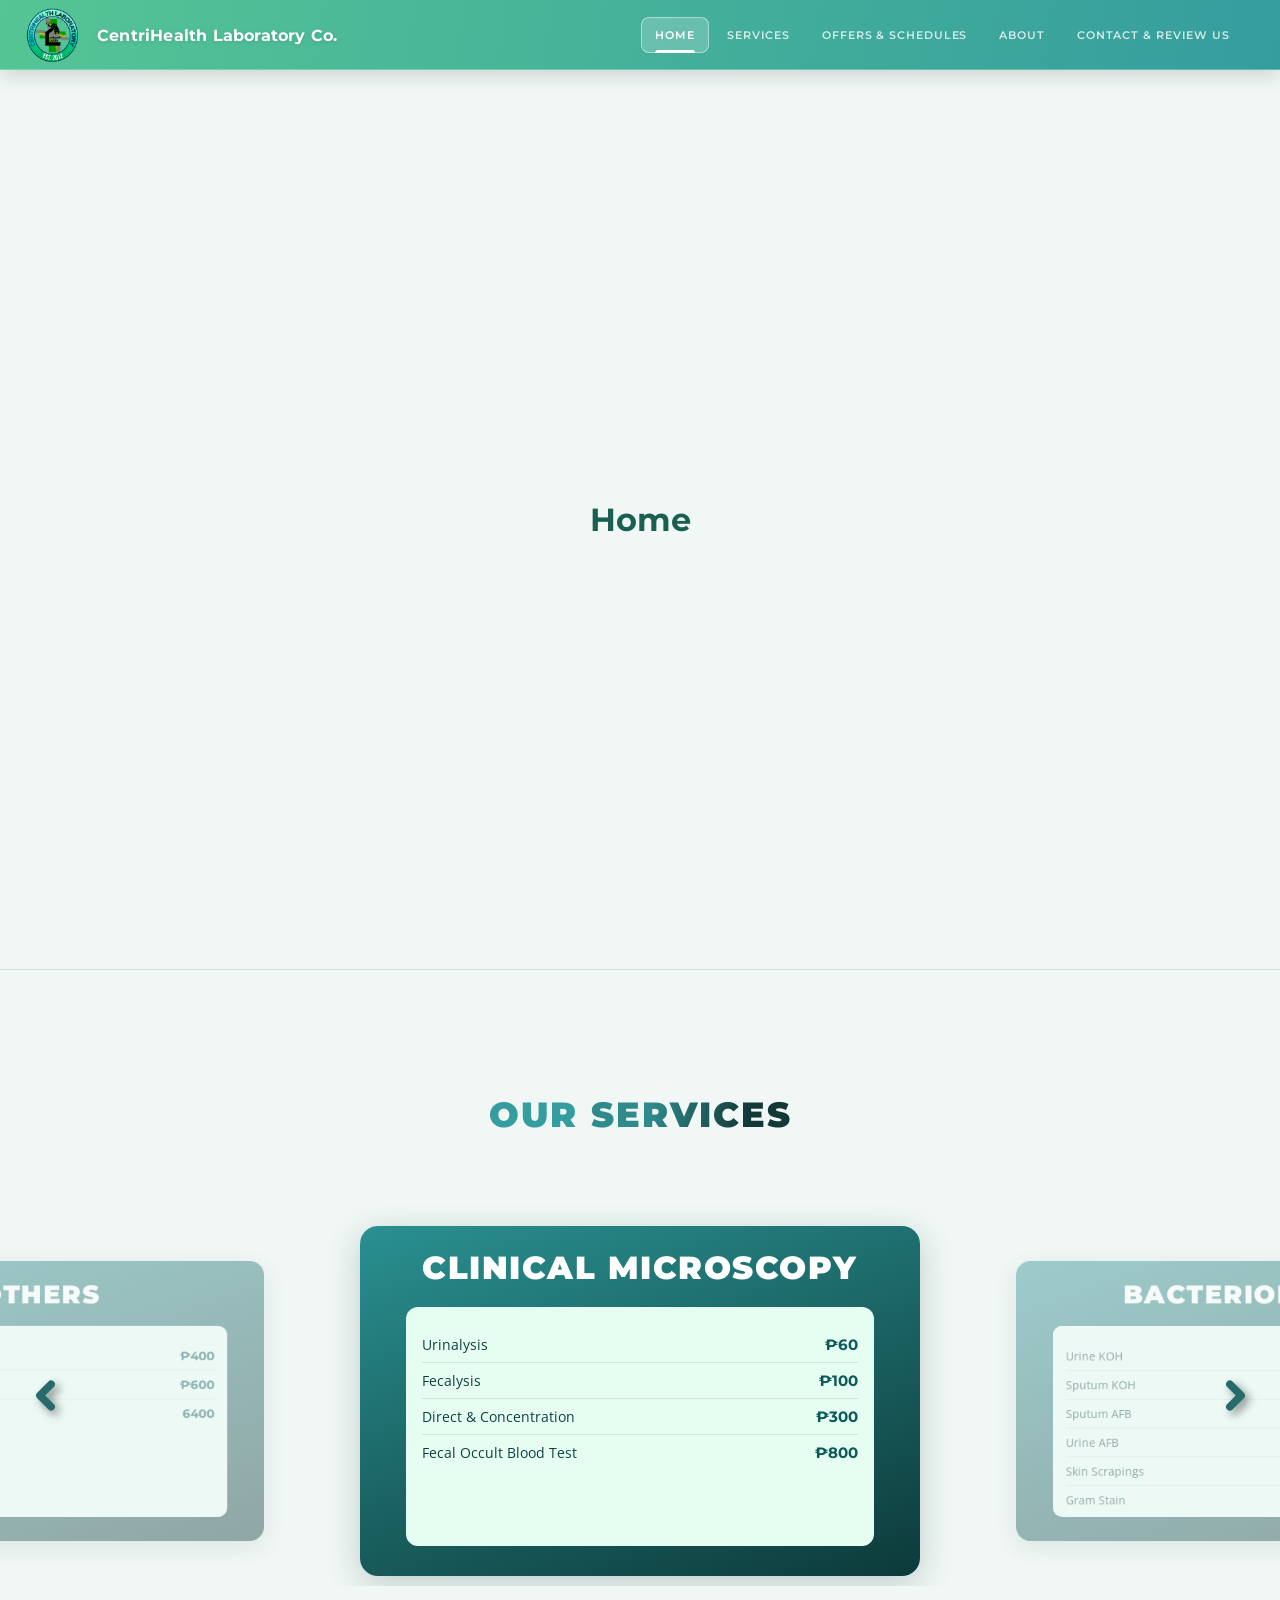
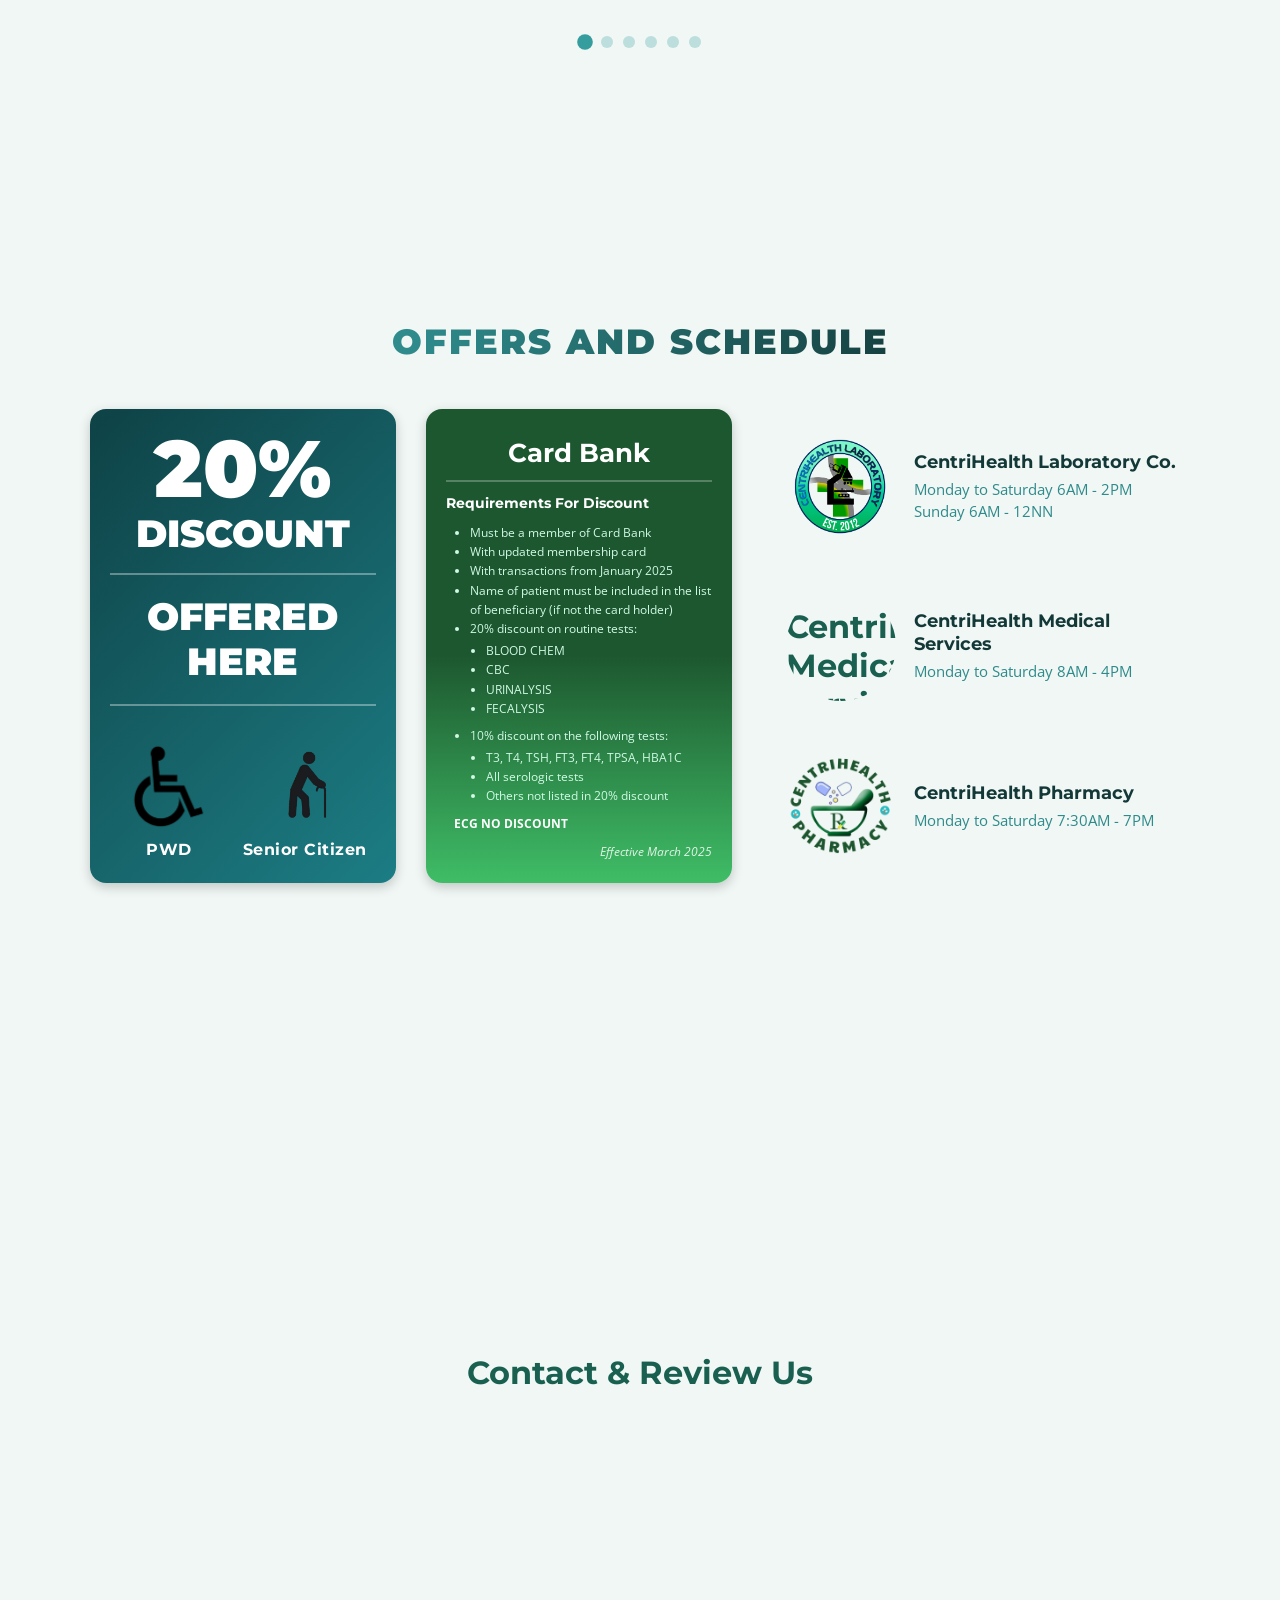
==== commit a6c2cfd7: "Merge pull request #5 from yuuhnna/services feat: add services page" ====
--- a/Website/pages/index.html
+++ b/Website/pages/index.html
@@ -7,6 +7,9 @@
 
   <!-- Google Fonts -->
   <link href="https://fonts.googleapis.com/css2?family=Montserrat:wght@500;600;700;900&family=Open+Sans:wght@400;600&display=swap" rel="stylesheet"/>
+
+  <!-- Font Awesome (for about page icons) -->
+  <link rel="stylesheet" href="https://cdnjs.cloudflare.com/ajax/libs/font-awesome/6.4.0/css/all.min.css"/>
 
   <!-- Stylesheet -->
   <link rel="stylesheet" href="../css/style.css"/>
@@ -20,25 +23,26 @@
   <!-- Spacer -->
   <div class="spacer"></div>
 
-<!-- Page Sections -->
   <!-- Home Section -->
   <section id="home">Home</section>
 
   <!-- Services Section -->
-  <section id="services">Services</section>
+  <div id="services-placeholder"></div>
 
-  <!-- Offers Section  -->
+  <!-- Offers Section -->
   <div id="offers-placeholder"></div>
 
   <!-- About Section -->
-  <section id="about">About</section>
+  <div id="about-placeholder"></div>
 
   <!-- Contact Section -->
   <section id="contact">Contact &amp; Review Us</section>
 
   <!-- Scripts -->
   <script src="../js/header.js"></script>
+  <script src="../js/services.js"></script>
   <script src="../js/offers.js"></script>
+  <script src="../js/about.js"></script>
 
 </body>
 </html>
--- a/Website/css/style.css
+++ b/Website/css/style.css
@@ -1,6 +1,8 @@
 /* ---------- RESET ---------- */
 /* Ensure padding and borders are included in element total width/height */
-*, *::before, *::after {
+*,
+*::before,
+*::after {
     box-sizing: border-box;
     margin: 0;
     padding: 0;
@@ -8,7 +10,6 @@
 
 /* ---------- VARIABLES ---------- */
 :root {
-    /* Store header height to easily offset content and calculate scroll positions */
     --header-h: 70px;
 }
 
@@ -31,11 +32,10 @@
     align-items: center;
     justify-content: space-between;
     padding: 0 36px 0 22px;
-    z-index: 1000; /* Keep header above all page content */
+    z-index: 1000;
     box-shadow: 0 4px 20px rgba(14, 46, 36, 0.18);
 }
 
-/* Subtle bottom border on the header */
 header::after {
     content: '';
     position: absolute;
@@ -47,7 +47,6 @@
 }
 
 /* ---------- BRAND ---------- */
-/* Logo image and company name grouped together */
 .brand {
     display: flex;
     align-items: center;
@@ -56,7 +55,6 @@
     flex-shrink: 0;
 }
 
-/* Logo image */
 .logo {
     width: 62px;
     height: 62px;
@@ -69,7 +67,6 @@
     display: block;
 }
 
-/* Company name text */
 .brand-name {
     font-family: 'Montserrat', sans-serif;
     font-weight: 700;
@@ -81,7 +78,6 @@
 }
 
 /* ---------- HAMBURGER BUTTON (mobile only) ---------- */
-/* Hidden on desktop, shown on screens 768px and below */
 .hamburger {
     display: none;
     flex-direction: column;
@@ -98,7 +94,6 @@
     flex-shrink: 0;
 }
 
-/* The three horizontal bar lines inside the hamburger button */
 .hamburger span {
     display: block;
     width: 100%;
@@ -108,10 +103,17 @@
     transition: transform 0.3s ease, opacity 0.3s ease;
 }
 
-/* Animate hamburger into an X when menu is open */
-.hamburger.open span:nth-child(1) { transform: translateY(7px) rotate(45deg); }
-.hamburger.open span:nth-child(2) { opacity: 0; }
-.hamburger.open span:nth-child(3) { transform: translateY(-7px) rotate(-45deg); }
+.hamburger.open span:nth-child(1) {
+    transform: translateY(7px) rotate(45deg);
+}
+
+.hamburger.open span:nth-child(2) {
+    opacity: 0;
+}
+
+.hamburger.open span:nth-child(3) {
+    transform: translateY(-7px) rotate(-45deg);
+}
 
 /* ---------- NAV — DESKTOP ---------- */
 nav {
@@ -121,7 +123,6 @@
     position: relative;
 }
 
-/* Individual nav link */
 nav a {
     position: relative;
     font-family: 'Montserrat', sans-serif;
@@ -137,14 +138,18 @@
     line-height: 1.35;
     white-space: nowrap;
     transition: color 0.18s;
-    z-index: 1; /* Stay above sliding pill */
-}
-
-nav a:hover  { color: #fff; }
-nav a.active { color: #fff; }
+    z-index: 1;
+}
+
+nav a:hover {
+    color: #fff;
+}
+
+nav a.active {
+    color: #fff;
+}
 
 /* ---------- SLIDING PILL INDICATOR ---------- */
-/* Frosted pill that slides behind the active nav link */
 #nav-pill {
     position: absolute;
     top: 50%;
@@ -153,13 +158,12 @@
     border-radius: 8px;
     background: rgba(255, 255, 255, 0.2);
     border: 1.5px solid rgba(255, 255, 255, 0.45);
-    pointer-events: none; /* Clicks pass through to links below */
+    pointer-events: none;
     z-index: 0;
-    transition: left  0.32s cubic-bezier(0.4, 0, 0.2, 1),
-                width 0.32s cubic-bezier(0.4, 0, 0.2, 1);
-}
-
-/* White accent bar at the bottom of the pill */
+    transition: left 0.32s cubic-bezier(0.4, 0, 0.2, 1),
+        width 0.32s cubic-bezier(0.4, 0, 0.2, 1);
+}
+
 #nav-pill::after {
     content: '';
     position: absolute;
@@ -178,13 +182,14 @@
         padding: 0 18px;
     }
 
-    /* Hide pill on mobile */
-    #nav-pill { display: none; }
-
-    /* Show hamburger button */
-    .hamburger { display: flex; }
-
-    /* Nav becomes a full-width dropdown below the header */
+    #nav-pill {
+        display: none;
+    }
+
+    .hamburger {
+        display: flex;
+    }
+
     nav {
         position: fixed;
         top: var(--header-h);
@@ -196,21 +201,18 @@
         gap: 0;
         padding: 10px 0 16px;
         box-shadow: 0 8px 24px rgba(14, 46, 36, 0.2);
-        /* Collapsed by default — animates open with max-height */
         max-height: 0;
         overflow: hidden;
         opacity: 0;
         transition: max-height 0.35s cubic-bezier(0.4, 0, 0.2, 1),
-                    opacity    0.25s ease;
-    }
-
-    /* Expanded state when hamburger is clicked */
+            opacity 0.25s ease;
+    }
+
     nav.open {
         max-height: 400px;
         opacity: 1;
     }
 
-    /* Mobile link styling */
     nav a {
         font-size: 0.78rem;
         letter-spacing: 1px;
@@ -233,13 +235,11 @@
 }
 
 /* ---------- SPACER ---------- */
-/* Pushes page content below the fixed header */
 .spacer {
     height: var(--header-h);
 }
 
 /* ---------- PAGE SECTIONS ---------- */
-/* Default styling for all full-page sections */
 section {
     min-height: 100vh;
     display: flex;
@@ -252,17 +252,248 @@
     border-bottom: 1px solid #c8e4dc;
 }
 
-
-/* ============================
+/* ===============
+    SERVICES PAGE 
+   ===============*/
+
+#services {
+    background: #f0f7f4;
+    display: flex;
+    flex-direction: column;
+    justify-content: center;
+    min-height: 100vh;
+    padding: 50px 0 150px;
+    border-bottom: none;
+    font-size: initial;
+    font-weight: initial;
+    color: initial;
+    scroll-margin-top: 70px;
+}
+
+.services-wrapper {
+    width: 100%;
+    display: flex;
+    flex-direction: column;
+    align-items: center;
+}
+
+.services-main-title {
+    font-family: 'Montserrat', sans-serif;
+    font-weight: 900;
+    font-size: 2.2rem;
+    letter-spacing: 2px;
+    text-align: center;
+    margin-bottom: 70px;
+    color: #359D9E;
+}
+
+.services-main-title span {
+    background: linear-gradient(100deg, #2F8A8B 30%, #133838 78%);
+    -webkit-background-clip: text;
+    -webkit-text-fill-color: transparent;
+    background-clip: text;
+}
+
+/* ---------- CAROUSEL OUTER ---------- */
+.carousel-container {
+    width: 100%;
+    position: relative;
+    overflow: hidden;
+    padding: 20px 0 10px;
+}
+
+/* ---------- TRACK ---------- */
+.carousel-track {
+    display: flex;
+    align-items: center;
+    will-change: transform;
+    /* transition applied by JS only */
+}
+
+/* ---------- CARD ---------- */
+.service-card {
+    flex-shrink: 0;
+    width: 560px;
+    height: 350px;
+    margin: 0 20px;
+    border-radius: 18px;
+    background: linear-gradient(160deg, #2a9090 0%, #1a6060 55%, #0d3a3a 100%);
+    box-shadow: 0 8px 32px rgba(14, 66, 70, 0.22);
+    padding: 22px 26px 20px;
+    display: flex;
+    flex-direction: column;
+    box-sizing: border-box;
+    transform: scale(0.80);
+    opacity: 0.42;
+    transition: transform 0.5s ease, opacity 0.5s ease;
+}
+
+.service-card.active {
+    transform: scale(1);
+    opacity: 1;
+}
+
+/* ---------- TITLE BUTTON ---------- */
+.card-title-btn {
+    all: unset;
+    display: inline-block;
+    font-family: 'Montserrat', sans-serif;
+    font-weight: 900;
+    font-size: 2rem;
+    letter-spacing: 1.5px;
+    color: #fff;
+    text-align: center;
+    width: max-content;
+    margin: 0 auto 20px auto;
+    padding-bottom: 0px;
+    border-bottom: none;
+    cursor: default;
+    pointer-events: none;
+    flex-shrink: 0;
+    box-sizing: border-box;
+}
+
+/* ---------- INNER CARD ---------- */
+.inner-card {
+    background: #e6fdf2;
+    border-radius: 12px;
+    padding: 20px 16px;
+    margin: 0 20px 10px 20px;
+    overflow-y: auto;
+    display: flex;
+    flex-direction: column;
+    justify-content: flex-start;
+    flex-grow: 1;
+}
+
+.inner-card::-webkit-scrollbar {
+    width: 4px;
+}
+
+.inner-card::-webkit-scrollbar-thumb {
+    background: rgba(53, 157, 158, 0.45);
+    border-radius: 2px;
+}
+
+/* ---------- HIDDEN OLD PILL LAYOUT ---------- */
+.tests-collapsed {
+    display: none;
+}
+
+/* ---------- PRICE LIST (ALWAYS VISIBLE NOW) ---------- */
+.tests-expanded {
+    display: block;
+    width: 100%;
+}
+
+.tests-expanded ul {
+    list-style: none;
+    padding: 0;
+    margin: 0;
+    width: 100%;
+}
+
+.tests-expanded ul li {
+    display: flex;
+    justify-content: space-between;
+    align-items: center;
+    padding: 8px 0;
+    border-bottom: 1px solid rgba(14, 64, 64, 0.12);
+    font-family: 'Open Sans', sans-serif;
+    color: #0e4040;
+    font-size: 0.9rem;
+}
+
+.tests-expanded ul li:last-child {
+    border-bottom: none;
+}
+
+.tests-expanded ul li span:last-child {
+    font-family: 'Montserrat', sans-serif;
+    font-weight: 700;
+    color: #0a5a5a;
+    font-size: 0.95rem;
+    flex-shrink: 0;
+    margin-left: 14px;
+}
+
+/* ---------- ARROWS ---------- */
+.carousel-arrow {
+    position: absolute;
+    top: 50%;
+    transform: translateY(-50%);
+    width: 60px;
+    height: 100px;
+    border: none;
+    background: transparent;
+    color: #256b6b;
+    cursor: pointer;
+    display: flex;
+    align-items: center;
+    justify-content: center;
+    z-index: 10;
+    transition: transform 0.2s cubic-bezier(0.4, 0, 0.2, 1), color 0.2s;
+    filter: drop-shadow(4px 4px 5px rgba(0, 0, 0, 0.45));
+}
+
+.carousel-arrow:hover {
+    color: #133838;
+    transform: translateY(-50%) scale(1.15);
+}
+
+.carousel-arrow:active {
+    transform: translateY(-50%) scale(0.95);
+}
+
+.arrow-left {
+    left: 15px;
+}
+
+.arrow-right {
+    right: 15px;
+}
+
+.carousel-arrow svg {
+    width: 45px;
+    height: 45px;
+    stroke-width: 4px;
+}
+
+/* ---------- DOTS ---------- */
+.carousel-dots {
+    display: flex;
+    gap: 10px;
+    margin-top: 50px;
+    justify-content: center;
+    width: 100%;
+}
+
+.dot {
+    width: 12px;
+    height: 12px;
+    border-radius: 50%;
+    border: none;
+    background: rgba(53, 157, 158, 0.28);
+    cursor: pointer;
+    transition: background 0.25s, transform 0.2s;
+    padding: 0;
+}
+
+.dot.active {
+    background: #359D9E;
+    transform: scale(1.3);
+}
+
+/* ===========================
     OFFERS AND SCHEDULES PAGE
-   ============================ */
+   =========================== */
 
 /* ---------- OFFERS SECTION WRAPPER ---------- */
 /* Overrides default section styles so it doesn't look like other sections */
 #offers {
     background: #f0f7f4;
-    display: block;      
-    min-height: unset;   
+    display: block;
+    min-height: unset;
     padding: 50px 40px 40px;
     border-bottom: none;
 }
@@ -274,16 +505,16 @@
     background: transparent;
     padding: 0;
     display: grid;
-    grid-template-columns: 1fr 1fr 1.4fr; 
+    grid-template-columns: 1fr 1fr 1.4fr;
     gap: 30px;
-    align-items: stretch; 
+    align-items: stretch;
     max-width: 1100px;
     margin: 0 auto;
 }
 
 /* ---------- PAGE TITLE ---------- */
 .offers-page #title {
-    grid-column: 1 / -1; /* Spans all 3 columns */
+    grid-column: 1 / -1;
     text-align: center;
     margin-bottom: 16px;
 }
@@ -299,12 +530,10 @@
     background-clip: text;
 }
 
-/* "OFFERS AND" — dark teal */
 .offers-page #title h1 .text-dark {
     color: #133838;
 }
 
-/* "SCHEDULE" — bright teal */
 .offers-page #title h1 span {
     color: #359D9E;
 }
@@ -319,9 +548,9 @@
     box-shadow: 0 4px 12px rgba(0, 0, 0, 0.2);
     display: flex;
     flex-direction: column;
-    justify-content: flex-start; /* Stack content from top */
+    justify-content: flex-start;
     width: 100%;
-    height: 100%; /* Stretch to match card bank height */
+    height: 100%;
 }
 
 /* "20%" — largest text on the card */
@@ -333,15 +562,14 @@
     margin-bottom: 0;
 }
 
-/* "DISCOUNT" — sits right below 20% with a divider line underneath */
 #discount .word-discount {
     font-size: 2.4rem;
     font-weight: 900;
     line-height: 1;
     margin-top: 6px;
-    padding-bottom: 20px; 
+    padding-bottom: 20px;
     border-bottom: 2px solid rgba(255, 255, 255, 0.35);
-    margin-bottom: 20px;   
+    margin-bottom: 20px;
     display: block;
 }
 
@@ -350,9 +578,9 @@
     font-size: 2.4rem;
     font-weight: 900;
     line-height: 1.15;
-    padding-bottom: 20px;  
+    padding-bottom: 20px;
     border-bottom: 2px solid rgba(255, 255, 255, 0.35);
-    margin-bottom: 20px;  
+    margin-bottom: 20px;
 }
 
 /* ---------- DISCOUNT TAGS (PWD / Senior Citizen) ---------- */
@@ -384,7 +612,7 @@
     height: 100px;
     object-fit: contain;
     object-position: center;
-    margin-bottom: 4px; 
+    margin-bottom: 4px;
     background: transparent;
 }
 
@@ -451,7 +679,6 @@
     list-style-type: disc;
 }
 
-/* Highlighted text (e.g. ECG NO DISCOUNT) */
 #cardbank .inside .bold {
     font-weight: bold;
     color: #ffffff;
@@ -474,10 +701,10 @@
 #logos-container {
     display: flex;
     flex-direction: column;
-    justify-content: space-evenly; 
+    justify-content: space-evenly;
     gap: 28px;
     height: 100%;
-    padding-left: 24px; 
+    padding-left: 24px;
 }
 
 /* Each logo + text row */
@@ -526,14 +753,11 @@
 
 /* ---------- RESPONSIVE — OFFERS PAGE ---------- */
 @media (max-width: 900px) {
-
-    /* Switch to 2-column layout on tablets */
     .offers-page {
         grid-template-columns: 1fr 1fr;
         gap: 20px;
     }
 
-    /* Logos span full width below the two cards */
     #logos-container {
         grid-column: 1 / -1;
         height: auto;
@@ -541,7 +765,6 @@
         padding-left: 0;
     }
 
-    /* Cards use auto height on smaller screens */
     #discount,
     #cardbank {
         height: auto;
@@ -550,14 +773,680 @@
 }
 
 @media (max-width: 600px) {
-
-    /* Single column on mobile */
     .offers-page {
-        grid-template-columns: 1fr;
-    }
-
-    /* Smaller title on mobile */
+        grid-template-columns: 1fr 1fr;
+        gap: 12px;
+    }
+
     .offers-page #title h1 {
         font-size: 1.6rem;
     }
+    
+    #discount, #cardbank {
+        padding: 15px 10px;
+        min-height: 380px;
+        border-radius: 12px;
+    }
+    
+    #discount .pct { font-size: 2.8rem; }
+    #discount .word-discount, #discount h1:nth-of-type(2) { font-size: 1.15rem; margin-bottom: 12px; padding-bottom: 12px; }
+    .discount-tags { gap: 8px; }
+    .discount-tags h3 { font-size: 0.75rem; }
+    .discount-tags h3 img, .discount-tags h3.senior img { width: 45px; height: 45px; margin-bottom: 2px; }
+    
+    #cardbank h2 { font-size: 1.15rem; }
+    #cardbank h3.req { font-size: 0.75rem; }
+    #cardbank .inside { font-size: 0.65rem; padding-left: 2px; }
+}
+
+
+/* ===============
+    ABOUT US PAGE
+   =============== */
+
+/* ---------- ABOUT SECTION WRAPPER ---------- */
+#about {
+    background: #f0f7f4;
+    display: block;
+    min-height: unset;
+    padding: 0;
+    border-bottom: none;
+}
+
+/* ---------- CONTAINER ---------- */
+#about .container {
+    max-width: 1300px;
+    margin: 0 auto;
+    padding: 50px 40px 60px;
+}
+
+/* ---------- ABOUT US HEADER ---------- */
+.about-header {
+    position: static;
+    height: auto;
+    background: transparent;
+    display: block;
+    padding: 0;
+    box-shadow: none;
+}
+
+.about-header::after {
+    display: none;
+}
+
+/* "ABOUT US" title */
+.about-title {
+    font-family: 'Montserrat', sans-serif;
+    font-weight: 900;
+    font-size: 2.2rem;
+    text-transform: uppercase;
+    letter-spacing: 2px;
+    margin-bottom: 40px;
+    background: linear-gradient(100deg, #359D9E 0%, #2F8A8B 30%, #133838 78%);
+    -webkit-background-clip: text;
+    background-clip: text;
+    -webkit-text-fill-color: transparent;
+    text-align: center;
+}
+
+/* Logo + divider + description row */
+.header-content {
+    display: flex;
+    align-items: center;
+    justify-content: center;
+    gap: 40px;
+    flex-wrap: wrap;
+    max-width: 1000px;
+    margin: 0 auto 60px;
+}
+
+/* Circular logo */
+.logo-placeholder {
+    width: 260px;
+    height: 260px;
+    border-radius: 50%;
+    overflow: hidden;
+    display: flex;
+    align-items: center;
+    justify-content: center;
+    filter: drop-shadow(0 10px 24px rgba(0, 105, 92, 0.28));
+    flex-shrink: 0;
+    background: transparent;
+    padding: 0;
+}
+
+.logo-placeholder img {
+    width: 100%;
+    height: 100%;
+    object-fit: contain;
+}
+
+/* Vertical dividing line */
+.vertical-divider {
+    width: 4px;
+    height: 200px;
+    background-color: #2d5a5a;
+    border-radius: 2px;
+    flex-shrink: 0;
+}
+
+/* Description text */
+.short-description {
+    max-width: 420px;
+}
+
+.short-description p {
+    font-size: 1rem;
+    color: #2d5a5a;
+    font-weight: 500;
+    line-height: 1.7;
+    text-align: left;
+    font-family: 'Open Sans', sans-serif;
+}
+
+/* ---------- VMG TITLE ---------- */
+.vmg-title {
+    color: #3a7e6d;
+    font-size: 1.5rem;
+    font-weight: 700;
+    letter-spacing: 2px;
+    text-align: center;
+    margin-bottom: 0;
+    padding: 20px 0 30px;
+    font-family: 'Montserrat', sans-serif;
+    position: relative;
+    z-index: 2;
+}
+
+/* ---------- VMG SECTION ---------- */
+.vmg-section {
+    position: relative;
+    padding: 40px 0 100px;
+    overflow: visible;
+    margin: 0 -10px;
+    border-bottom: none;
+}
+
+/* Background image pinned to left edge of screen */
+.vmg-section::before {
+    content: '';
+    position: absolute;
+    top: 0;
+    left: calc(-50vw + 50%);
+    width: 42vw;
+    height: 100%;
+    background-image: url('../images/icons/background.png');
+    background-repeat: no-repeat;
+    background-size: contain;
+    background-position: top left;
+    z-index: 0;
+    pointer-events: none;
+    opacity: 0.5;
+}
+
+/* All vmg children sit above the background image */
+.vmg-section>* {
+    position: relative;
+    z-index: 1;
+}
+
+/* ---------- VMG CARDS GRID ---------- */
+.content-grid {
+    display: grid;
+    grid-template-columns: repeat(3, 1fr);
+    gap: 0;
+    align-items: end;
+}
+
+/* Staircase offsets */
+.content-grid .card-wrapper:nth-child(1) {
+    margin-top: 80px;
+}
+
+.content-grid .card-wrapper:nth-child(2) {
+    margin-top: 40px;
+}
+
+.content-grid .card-wrapper:nth-child(3) {
+    margin-top: 0;
+}
+
+.card-wrapper {
+    padding: 0 20px;
+    position: relative;
+}
+
+/* Vision & Mission divider */
+.content-grid .card-wrapper:nth-child(2)::before {
+    content: '';
+    position: absolute;
+    left: 0;
+    top: 50%;
+    height: 30%;
+    width: 5px;
+    background: #3D6D1E;
+    border-radius: 2px;
+}
+
+/* Mission & Goals divider  */
+.content-grid .card-wrapper:nth-child(3)::before {
+    content: '';
+    position: absolute;
+    left: 0;
+    top: 20%;
+    height: 30%;
+    width: 5px;
+    background: #3D6D1E;
+    border-radius: 2px;
+}
+
+.card-wrapper .card {
+    width: 100%;
+    display: flex;
+    flex-direction: column;
+    align-items: center;
+    text-align: center;
+}
+
+/* Icon above each card */
+.icon-wrapper {
+    width: 90px;
+    height: 90px;
+    overflow: visible;
+    margin-bottom: 10px;
+    display: flex;
+    align-items: center;
+    justify-content: center;
+}
+
+.icon-wrapper img {
+    width: 90px;
+    height: 90px;
+    object-fit: contain;
+    display: block;
+}
+
+/* Card headings */
+.card h3 {
+    color: #4caf50;
+    font-size: 1.2rem;
+    font-weight: 600;
+    margin: 0 0 10px;
+    font-family: 'Montserrat', sans-serif;
+}
+
+.card h4 {
+    color: #226324;
+    font-size: 1.2rem;
+    font-weight: 600;
+    margin: 0 0 10px;
+    font-family: 'Montserrat', sans-serif;
+}
+
+.card h5 {
+    color: #409c79;
+    font-size: 1.2rem;
+    font-weight: 600;
+    margin: 0 0 10px;
+    font-family: 'Montserrat', sans-serif;
+}
+
+/* Card body */
+.card-body {
+    background-color: #3a7e7e;
+    color: #fff;
+    padding: 25px;
+    border-radius: 15px;
+    text-align: left;
+    font-size: 0.9rem;
+    line-height: 1.6;
+    box-shadow: 0 10px 20px rgba(0, 0, 0, 0.15);
+    font-family: 'Open Sans', sans-serif;
+    width: 100%;
+}
+
+.card-body ol,
+.card-body ul {
+    padding-left: 18px;
+    margin-top: 8px;
+}
+
+.card-body li {
+    margin-bottom: 6px;
+}
+
+.vision-card .card-body {
+    min-height: 200px;
+    text-align: center;
+}
+
+.mission-card .card-body {
+    min-height: 300px;
+}
+
+.goals-card .card-body {
+    min-height: 400px;
+}
+
+/* ---------- ORG CHART SECTION ---------- */
+.org-section {
+    margin: 20px 0;
+    text-align: center;
+    display: block;
+    min-height: unset;
+    border-bottom: none;
+    border-top: none;
+}
+
+.org-title {
+    color: #3a7e6d;
+    font-size: 1.5rem;
+    font-weight: 700;
+    text-transform: uppercase;
+    letter-spacing: 2px;
+    margin-bottom: 20px;
+    -family: 'Montserrat', sans-serif;
+}
+
+.org-chart {
+    position: relative;
+    display: flex;
+    flex-direction: column;
+    align-items: center;
+    max-width: 1000px;
+    margin: 0 auto;
+}
+
+.org-level {
+    display: flex;
+    justify-content: center;
+    gap: 60px;
+    flex-wrap: wrap;
+    margin: 10px 0;
+    position: relative;
+    width: 100%;
+}
+
+.node {
+    display: flex;
+    flex-direction: column;
+    align-items: center;
+    width: 160px;
+    text-align: center;
+    position: relative;
+}
+
+.photo-box {
+    width: 150px;
+    height: 150px;
+    border-radius: 12px;
+    overflow: hidden;
+    margin-bottom: 10px;
+    box-shadow: 0 4px 12px rgba(0, 0, 0, 0.15);
+    background: #ddd;
+}
+
+.photo-box img {
+    width: 100%;
+    height: 100%;
+    object-fit: cover;
+}
+
+.name {
+    font-size: 0.85rem;
+    font-weight: 700;
+    color: #2d5a5a;
+    line-height: 1.3;
+    font-family: 'Montserrat', sans-serif;
+}
+
+.role {
+    font-size: 0.75rem;
+    font-weight: 800;
+    color: #3a7e7e;
+    text-transform: uppercase;
+    letter-spacing: 1.5px;
+    text-align: center;
+    margin-top: 4px;
+    font-family: 'Montserrat', sans-serif;
+}
+
+/* ---------- CONNECTOR LINES ---------- */
+:root {
+    --line-color: #4a9d9a;
+    --line-thickness: 4px;
+    --line-radius: 2px;
+}
+
+.connector {
+    background-color: var(--line-color);
+    border-radius: var(--line-radius);
+    z-index: 1;
+}
+
+.vertical {
+    width: var(--line-thickness);
+}
+
+.horizontal {
+    height: var(--line-thickness);
+}
+
+/* ---------- OWNERS LEVEL ---------- */
+.owners-level {
+    display: flex;
+    flex-direction: column;
+    align-items: center;
+    margin-bottom: 0;
+}
+
+.owners-photos {
+    display: flex;
+    justify-content: center;
+    gap: 120px;
+    flex-wrap: wrap;
+    margin-bottom: 20px;
+}
+
+.owners-label {
+    font-size: 1.2rem;
+    font-weight: 800;
+    color: #3a7e7e;
+    text-transform: uppercase;
+    letter-spacing: 1.5px;
+    text-align: center;
+    margin-top: -65px;
+    margin-bottom: -50px;
+    font-family: 'Montserrat', sans-serif;
+}
+
+.pathologist-level {
+    margin-top: 10px;
+}
+
+/* ---------- CONNECTOR LENGTHS ---------- */
+.owners-to-pathologist {
+    height: 50px;
+}
+
+.path-to-techs {
+    height: 40px;
+}
+
+.techs-to-bottom {
+    height: 40px;
+}
+
+/* Horizontal bar connecting the three medtech nodes */
+/* node-wrapper: stacks stub line above node */
+.node-wrapper {
+    display: flex;
+    flex-direction: column;
+    align-items: center;
+    position: relative;
+}
+
+.medtech-stub,
+.bottom-stub {
+    display: none;
+}
+
+/* Horizontal bar with gaps before photos */
+.medtech-bar {
+    position: absolute;
+    top: 75px;
+    left: 50%;
+    transform: translateX(-50%);
+    width: calc(65% - 60px);
+    z-index: 0;
+}
+
+.medtech-level {
+    gap: 80px;
+    position: relative;
+    align-items: flex-start;
+    padding-top: 0;
+}
+
+.bottom-level {
+    position: relative;
+    display: flex;
+    justify-content: center;
+    gap: 80px;
+    align-items: flex-start;
+    margin: 10px auto 60px;
+    max-width: 500px;
+    padding-top: 0;
+    transform: translateX(120px);
+}
+
+.bottom-bar {
+    position: absolute;
+    top: 75px;
+    left: 50%;
+    transform: translateX(-50%);
+    width: 80px;
+    height: var(--line-thickness);
+    background-color: var(--line-color);
+    border-radius: var(--line-radius);
+    z-index: 0;
+}
+
+/* ---------- RESPONSIVE — ABOUT PAGE ---------- */
+@media (max-width: 992px) {
+    .content-grid {
+        grid-template-columns: 1fr;
+    }
+
+    .content-grid .card-wrapper {
+        margin-top: 0 !important;
+    }
+
+    .vmg-section::before {
+        display: none;
+    }
+}
+
+@media (max-width: 768px) {
+    .about-title {
+        font-size: 1.6rem;
+    }
+
+    .header-content {
+        flex-direction: column;
+        gap: 20px;
+    }
+
+    .vertical-divider {
+        width: 80%;
+        height: 4px;
+    }
+
+    .org-level {
+        gap: 30px;
+        flex-direction: column;
+        align-items: center;
+    }
+
+    .connector.vertical {
+        height: 50px !important;
+        margin: 20px 0;
+    }
+
+    .bottom-level {
+        flex-direction: column;
+        gap: 40px;
+    }
+
+    .bottom-bar {
+        display: none;
+    }
+}
+
+
+
+/* ---------- RESPONSIVE ---------- */
+@media (max-width: 768px) {
+    /* --- Offers Page Mobile Fixes --- */
+    #offers {
+        padding: 50px 15px 30px;
+    }
+    
+    #discount .pct {
+        font-size: 3.5rem;
+    }
+    
+    #discount .word-discount,
+    #discount h1:nth-of-type(2) {
+        font-size: 1.8rem;
+    }
+    
+    .discount-tags {
+        gap: 10px;
+    }
+    
+    .discount-tags h3 img {
+        width: 70px;
+        height: 70px;
+    }
+    
+    .discount-tags h3.senior img {
+        width: 70px;
+        height: 70px;
+    }
+    
+    #logos-container {
+        align-items: center;
+        text-align: center;
+    }
+    
+    #logoLabaratory,
+    #logoMedicalSevices,
+    #logoPharmacy {
+        flex-direction: column;
+        gap: 10px;
+    }
+    
+    /* --- About / Org Chart Mobile --- */
+    #about .container {
+        padding: 50px 15px 40px;
+    }
+    
+    .bottom-level {
+        transform: translateX(0); 
+    }
+    
+    .owners-photos {
+        gap: 40px;
+    }
+    
+    .node {
+        width: 130px;
+    }
+    
+    .photo-box {
+        width: 120px;
+        height: 120px;
+    }
+
+    /* Carousel Elements */
+    .services-main-title {
+        font-size: 1.6rem;
+    }
+
+    .service-card {
+        width: calc(100vw - 80px); 
+        margin: 0 10px;
+    }
+
+    .card-title-btn {
+        font-size: 1.15rem;
+        padding: 14px 10px;
+    }
+    
+    .inner-card {
+        margin: 0 8px 8px 8px;
+        padding: 15px 18px;
+        height: 220px;
+    }
+
+    /* Arrows Shrink */
+    .carousel-arrow {
+        width: 40px;
+        height: 80px;
+    }
+    .carousel-arrow svg {
+        width: 32px;
+        height: 32px;
+    }
+    .arrow-left {
+        left: 0px;
+    }
+    .arrow-right {
+        right: 0px;
+    }
+    
+    .carousel-dots {
+        margin-top: 35px;
+    }
 }
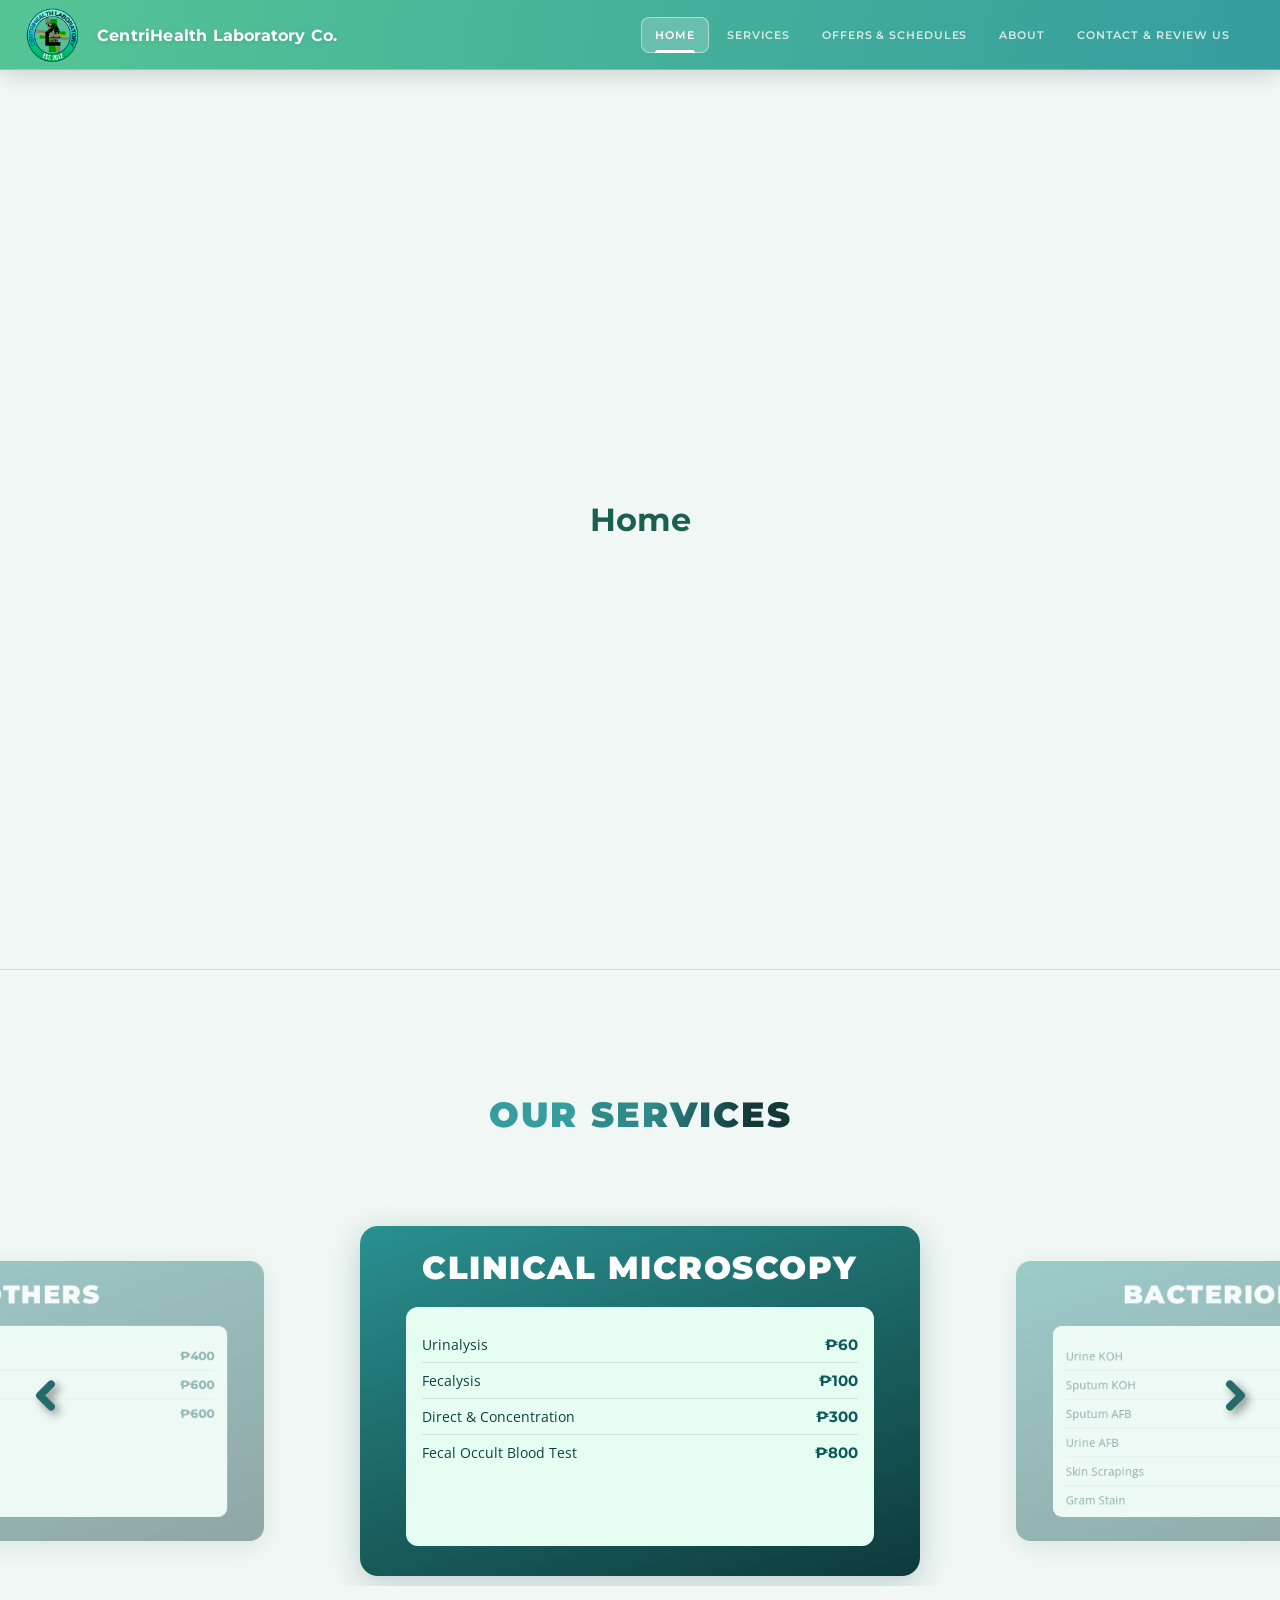
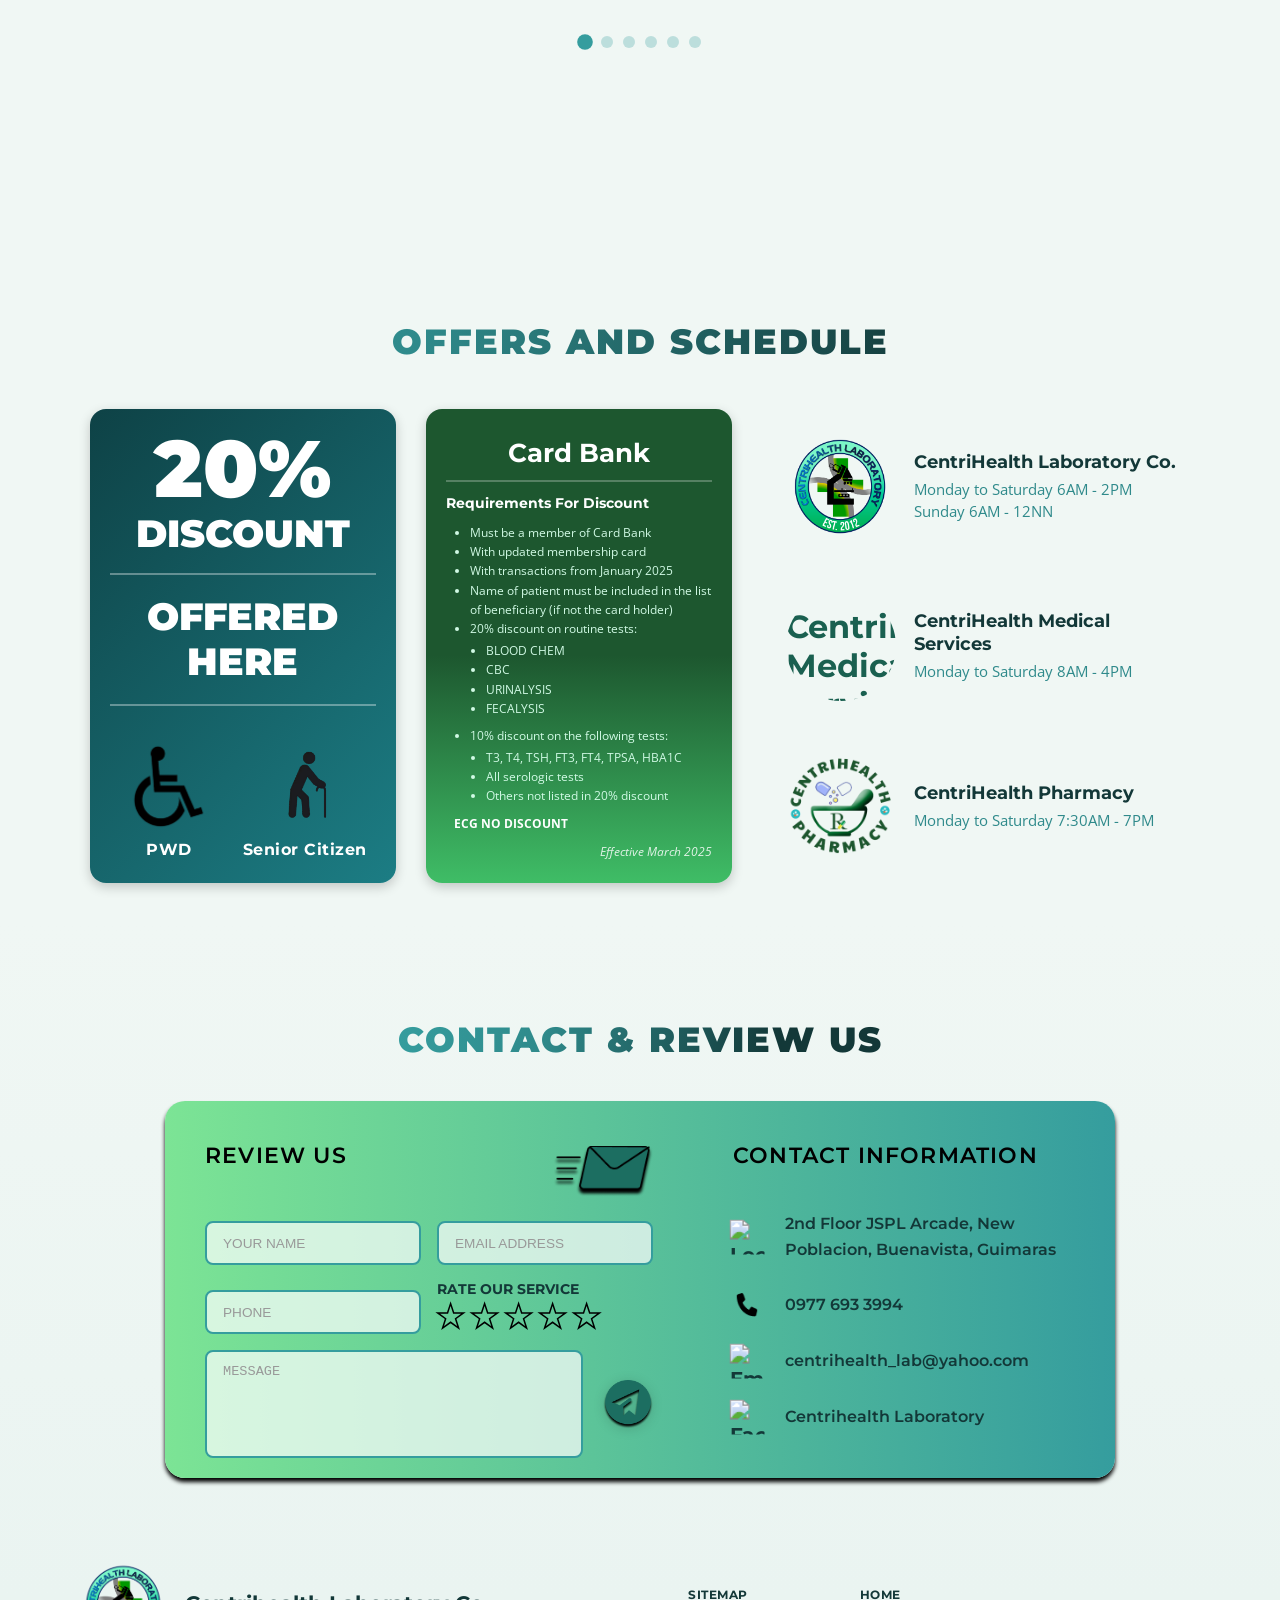
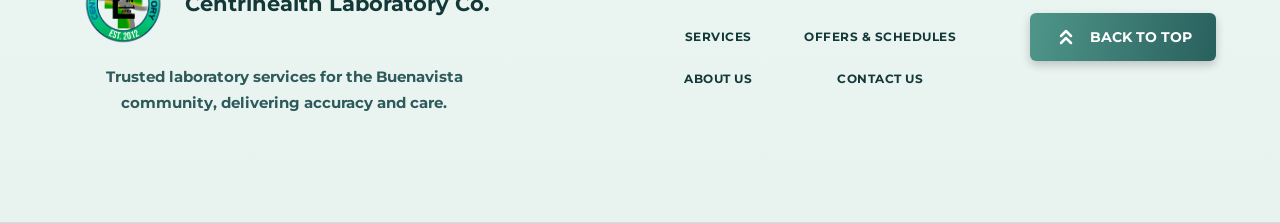
==== commit 68c861d6: "feat: add contact and review page" ====
--- a/Website/pages/index.html
+++ b/Website/pages/index.html
@@ -1,20 +1,24 @@
 <!DOCTYPE html>
 <html lang="en">
+
 <head>
-  <meta charset="UTF-8"/>
-  <meta name="viewport" content="width=device-width, initial-scale=1.0"/>
+  <meta charset="UTF-8" />
+  <meta name="viewport" content="width=device-width, initial-scale=1.0" />
   <title>CentriHealth Laboratory Co.</title>
 
   <!-- Google Fonts -->
-  <link href="https://fonts.googleapis.com/css2?family=Montserrat:wght@500;600;700;900&family=Open+Sans:wght@400;600&display=swap" rel="stylesheet"/>
+  <link
+    href="https://fonts.googleapis.com/css2?family=Montserrat:wght@500;600;700;900&family=Open+Sans:wght@400;600&display=swap"
+    rel="stylesheet" />
 
   <!-- Font Awesome (for about page icons) -->
-  <link rel="stylesheet" href="https://cdnjs.cloudflare.com/ajax/libs/font-awesome/6.4.0/css/all.min.css"/>
+  <link rel="stylesheet" href="https://cdnjs.cloudflare.com/ajax/libs/font-awesome/6.4.0/css/all.min.css" />
 
   <!-- Stylesheet -->
-  <link rel="stylesheet" href="../css/style.css"/>
+  <link rel="stylesheet" href="../css/style.css" />
 
 </head>
+
 <body>
 
   <!-- Header -->
@@ -36,13 +40,19 @@
   <div id="about-placeholder"></div>
 
   <!-- Contact Section -->
-  <section id="contact">Contact &amp; Review Us</section>
+  <div id="contact-placeholder"></div>
+  
+  <!-- Footer section -->
+  <div id="footer-placeholder"></div>
 
   <!-- Scripts -->
   <script src="../js/header.js"></script>
   <script src="../js/services.js"></script>
   <script src="../js/offers.js"></script>
   <script src="../js/about.js"></script>
+  <script src="../js/contact.js"></script>
+  <script src="../js/footer.js"></script>
 
 </body>
+
 </html>
--- a/Website/css/style.css
+++ b/Website/css/style.css
@@ -781,22 +781,52 @@
     .offers-page #title h1 {
         font-size: 1.6rem;
     }
-    
-    #discount, #cardbank {
+
+    #discount,
+    #cardbank {
         padding: 15px 10px;
         min-height: 380px;
         border-radius: 12px;
     }
-    
-    #discount .pct { font-size: 2.8rem; }
-    #discount .word-discount, #discount h1:nth-of-type(2) { font-size: 1.15rem; margin-bottom: 12px; padding-bottom: 12px; }
-    .discount-tags { gap: 8px; }
-    .discount-tags h3 { font-size: 0.75rem; }
-    .discount-tags h3 img, .discount-tags h3.senior img { width: 45px; height: 45px; margin-bottom: 2px; }
-    
-    #cardbank h2 { font-size: 1.15rem; }
-    #cardbank h3.req { font-size: 0.75rem; }
-    #cardbank .inside { font-size: 0.65rem; padding-left: 2px; }
+
+    #discount .pct {
+        font-size: 2.8rem;
+    }
+
+    #discount .word-discount,
+    #discount h1:nth-of-type(2) {
+        font-size: 1.15rem;
+        margin-bottom: 12px;
+        padding-bottom: 12px;
+    }
+
+    .discount-tags {
+        gap: 8px;
+    }
+
+    .discount-tags h3 {
+        font-size: 0.75rem;
+    }
+
+    .discount-tags h3 img,
+    .discount-tags h3.senior img {
+        width: 45px;
+        height: 45px;
+        margin-bottom: 2px;
+    }
+
+    #cardbank h2 {
+        font-size: 1.15rem;
+    }
+
+    #cardbank h3.req {
+        font-size: 0.75rem;
+    }
+
+    #cardbank .inside {
+        font-size: 0.65rem;
+        padding-left: 2px;
+    }
 }
 
 
@@ -1347,63 +1377,64 @@
 
 /* ---------- RESPONSIVE ---------- */
 @media (max-width: 768px) {
+
     /* --- Offers Page Mobile Fixes --- */
     #offers {
         padding: 50px 15px 30px;
     }
-    
+
     #discount .pct {
         font-size: 3.5rem;
     }
-    
+
     #discount .word-discount,
     #discount h1:nth-of-type(2) {
         font-size: 1.8rem;
     }
-    
+
     .discount-tags {
         gap: 10px;
     }
-    
+
     .discount-tags h3 img {
         width: 70px;
         height: 70px;
     }
-    
+
     .discount-tags h3.senior img {
         width: 70px;
         height: 70px;
     }
-    
+
     #logos-container {
         align-items: center;
         text-align: center;
     }
-    
+
     #logoLabaratory,
     #logoMedicalSevices,
     #logoPharmacy {
         flex-direction: column;
         gap: 10px;
     }
-    
+
     /* --- About / Org Chart Mobile --- */
     #about .container {
         padding: 50px 15px 40px;
     }
-    
+
     .bottom-level {
-        transform: translateX(0); 
-    }
-    
+        transform: translateX(0);
+    }
+
     .owners-photos {
         gap: 40px;
     }
-    
+
     .node {
         width: 130px;
     }
-    
+
     .photo-box {
         width: 120px;
         height: 120px;
@@ -1415,7 +1446,7 @@
     }
 
     .service-card {
-        width: calc(100vw - 80px); 
+        width: calc(100vw - 80px);
         margin: 0 10px;
     }
 
@@ -1423,7 +1454,7 @@
         font-size: 1.15rem;
         padding: 14px 10px;
     }
-    
+
     .inner-card {
         margin: 0 8px 8px 8px;
         padding: 15px 18px;
@@ -1435,18 +1466,791 @@
         width: 40px;
         height: 80px;
     }
+
     .carousel-arrow svg {
         width: 32px;
         height: 32px;
     }
+
     .arrow-left {
         left: 0px;
     }
+
     .arrow-right {
         right: 0px;
     }
-    
+
     .carousel-dots {
         margin-top: 35px;
     }
-}+}
+
+/* ================================
+   CONTACT PAGE STYLES
+   ================================ */
+
+* {
+    margin: 0;
+    padding: 0;
+    box-sizing: border-box;
+}
+
+body {
+    font-family: 'Open Sans', sans-serif;
+    background: #f0f7f4;
+    scroll-behavior: smooth;
+}
+
+/* ---------- CONTACT SECTION ---------- */
+#contact {
+    background: linear-gradient(to bottom, #f0f7f4, #e8f3f0);
+    padding: 60px 40px 40px;
+    min-height: 100vh;
+}
+
+.contact-page {
+    max-width: 1200px;
+    /* Expand out past the 950px contact card */
+    margin: 0 auto;
+    font-family: 'Montserrat', sans-serif;
+}
+
+/* ---------- TITLE ---------- */
+#title {
+    text-align: center;
+    margin-bottom: 40px;
+}
+
+#title h1 {
+    font-size: 2.2rem;
+    font-weight: 900;
+    letter-spacing: 2px;
+    text-transform: uppercase;
+}
+
+.text-gradient {
+    background: linear-gradient(100deg, #359D9E 0%, #2F8A8B 30%, #133838 78%);
+    -webkit-background-clip: text;
+    -webkit-text-fill-color: transparent;
+    background-clip: text;
+}
+
+/* ---------- MAIN CONTACT BOX ---------- */
+.contact-box {
+    display: grid;
+    grid-template-columns: 1fr 1fr;
+    gap: 40px;
+    background: linear-gradient(90deg, #7CE495 0%, #359D9E 100%);
+    border-radius: 20px;
+    padding: 40px 40px 20px 40px;
+    /* Reduced height */
+    align-items: start;
+    box-shadow: 0px 4px 4px rgba(0, 0, 0, 1);
+    max-width: 950px;
+    margin: 0 auto 50px auto;
+    /* Slightly more space under card */
+}
+
+/* ---------- FORM SECTION ---------- */
+.form-section {
+    display: flex;
+    flex-direction: column;
+}
+
+.form-header {
+    display: flex;
+    justify-content: space-between;
+    align-items: flex-start;
+    padding-bottom: 20px;
+}
+
+.msg-icon {
+    width: 100px;
+    /* Increased size */
+    height: 60px;
+    object-fit: contain;
+}
+
+.form-header h2,
+.info-section h2 {
+    font-size: 1.4rem;
+    /* Increased size */
+    font-weight: 600;
+    /* Reduced boldness */
+    color: #000;
+    letter-spacing: 1.2px;
+    margin: 0;
+}
+
+/* ---------- FORM INPUTS ---------- */
+.review-form {
+    display: flex;
+    flex-direction: column;
+    gap: 16px;
+}
+
+.form-row {
+    display: grid;
+    grid-template-columns: 1fr 1fr;
+    gap: 16px;
+    align-items: flex-end;
+    /* Align phone input squarely with the bottom of rating block */
+}
+
+.form-input,
+.form-textarea {
+    padding: 12px 16px;
+    border-radius: 8px;
+    border: 2px solid #359D9E;
+    background: rgba(255, 255, 255, 0.7);
+    font-size: 0.9rem;
+    font-weight: 500;
+    color: #133838;
+    transition: all 0.3s ease;
+}
+
+.form-input::placeholder,
+.form-textarea::placeholder {
+    color: #999;
+    text-transform: uppercase;
+    font-size: 0.85rem;
+}
+
+.form-input:focus,
+.form-textarea:focus {
+    outline: none;
+    background: #fff;
+    border-color: #2F8A8B;
+    box-shadow: 0 0 0 3px rgba(53, 157, 158, 0.1);
+}
+
+/* ---------- RATING GROUP ---------- */
+.rating-group {
+    display: flex;
+    flex-direction: column;
+    gap: 2px;
+    /* reduced space between title and stars */
+}
+
+.rating-label {
+    font-size: 0.85rem;
+    font-weight: 700;
+    color: #133838;
+    text-transform: uppercase;
+}
+
+.stars {
+    display: flex;
+    gap: 8px;
+}
+
+.star {
+    font-size: 1.8rem;
+    color: transparent;
+    -webkit-text-stroke: 1.5px #000;
+    cursor: pointer;
+    transition: all 0.2s ease;
+}
+
+.star:hover {
+    transform: scale(1.15);
+    color: #000;
+}
+
+.star.active {
+    color: #000;
+    -webkit-text-stroke: 1.5px #000;
+    text-shadow: none;
+}
+
+/* ---------- MESSAGE + TELEGRAM BUTTON ---------- */
+.message-row-wrapper {
+    display: flex;
+    align-items: center;
+    /* centers textarea + button vertically */
+    gap: 20px;
+}
+
+.message-row {
+    flex: 1;
+    /* allows textarea to expand fully */
+    display: flex;
+}
+
+.message-row .form-textarea {
+    flex: 1;
+    /* forces textarea to stretch */
+    min-height: 90px;
+    /* Reduced min-height to reduce whole card height */
+    resize: none;
+    margin: 0;
+}
+
+.telegram-button {
+    flex-shrink: 0;
+    /* prevents shrinking */
+    background: none;
+    border: none;
+    cursor: pointer;
+    display: flex;
+    align-items: center;
+    /* centers vertically */
+    justify-content: center;
+    transition: transform 0.3s ease;
+}
+
+.telegram-button:hover {
+    transform: scale(1.1);
+}
+
+.telegram-button:active {
+    transform: scale(0.95);
+}
+
+.telegram-icon-btn {
+    width: 50px;
+    height: 50px;
+    object-fit: contain;
+    filter: drop-shadow(0 2px 6px rgba(0, 0, 0, 0.15));
+}
+
+.info-section {
+    display: flex;
+    flex-direction: column;
+    gap: 42px;
+    /* Increased size between contact info title and location */
+    padding-left: 40px;
+    padding-top: 0;
+}
+
+
+
+.contact-info {
+    display: flex;
+    flex-direction: column;
+    gap: 28px;
+    /* Reduced gap between info items slightly */
+}
+
+.info-item {
+    display: flex;
+    align-items: center;
+    /* keeps icon + text aligned */
+    gap: 24px;
+    /* increased spacing between icon and text */
+    font-size: 1rem;
+    color: #133838;
+    line-height: 1.6;
+}
+
+.info-item span {
+    display: block;
+    /* ensures text flows nicely */
+}
+
+.info-link {
+    color: #133838;
+    text-decoration: none;
+    font-weight: 600;
+    transition: color 0.2s ease;
+}
+
+.info-link:hover {
+    color: #000;
+    text-decoration: underline;
+}
+
+.info-icon {
+    width: 28px;
+    height: 28px;
+    object-fit: contain;
+    flex-shrink: 0;
+}
+
+/* Enlarge specific icons to match the optical size of the phone icon */
+.info-icon[alt="Location"],
+.info-icon[alt="Email"],
+.info-icon[alt="Facebook"] {
+    transform: scale(1.25);
+}
+
+.info-icon[alt="Phone"] {
+    transform: scale(0.85);
+    /* Reduced size per request */
+}
+
+/* ---------- FOOTER SECTION ---------- */
+.extra-content {
+    display: grid;
+    grid-template-columns: 1fr 1fr;
+    gap: 60px;
+    padding: 30px 0;
+    border-top: none;
+}
+
+/* Left side */
+.extra-left {
+    display: flex;
+    flex-direction: column;
+    gap: 16px;
+    align-items: center;
+    /* Center logo and text relative to each other */
+    text-align: center;
+    padding-left: 0;
+    width: max-content;
+    /* Hug contents so the stack pins nicely to the left side */
+}
+
+.company-header {
+    display: flex;
+    align-items: center;
+    justify-content: center;
+    gap: 16px;
+}
+
+.company-logo {
+    width: 90px;
+    /* Increased */
+    height: 90px;
+    /* Increased */
+    border-radius: 50%;
+    object-fit: cover;
+    box-shadow: none;
+    /* Omit white outline/shadow */
+    background: transparent;
+}
+
+.company-name {
+    font-size: 1.3rem;
+    /* Increased font-size */
+    font-weight: 700;
+    color: #133838;
+}
+
+.divider {
+    display: none;
+    /* Omit the line under logo */
+}
+
+.company-description {
+    font-size: 0.95rem;
+    color: #2d5a5a;
+    line-height: 1.7;
+    max-width: 440px;
+    margin: 0;
+    text-align: center;
+    /* Ensures the two lines perfectly center under the logo */
+}
+
+.extra-right {
+    display: flex;
+    flex-direction: row;
+    justify-content: flex-start;
+    align-items: center;
+    gap: 60px;
+    width: 100%;
+}
+
+.sitemap {
+    display: grid;
+    grid-template-columns: repeat(2, auto);
+    gap: 12px 24px;
+}
+
+.sitemap-row {
+    display: flex;
+    gap: 16px;
+    /* spacing between ABOUT US and CONTACT US */
+}
+
+.sitemap a {
+    font-size: 0.75rem;
+    text-decoration: none;
+    color: #133838;
+    font-weight: 700;
+    text-transform: uppercase;
+    transition: color 0.3s ease;
+    letter-spacing: 0.5px;
+}
+
+.sitemap a:hover {
+    color: #359D9E;
+}
+
+
+.back-to-top {
+    padding: 12px 24px;
+    background: linear-gradient(100deg, #4f9689 0%, #29605e 100%);
+    color: #fff;
+    border: none;
+    border-radius: 6px;
+    font-family: 'Montserrat', sans-serif;
+    font-weight: 700;
+    font-size: 0.9rem;
+    cursor: pointer;
+    transition: all 0.3s ease;
+    text-transform: uppercase;
+    position: relative;
+    z-index: 1000;
+    pointer-events: auto;
+    display: flex !important;
+    align-items: center;
+    justify-content: center;
+    gap: 12px;
+    box-shadow: 0 4px 10px rgba(0, 0, 0, 0.2);
+    white-space: nowrap;
+    flex-shrink: 0;
+    margin-left: auto;
+    /* Push just the button to the right if needed, but flex-start+gap looks better. We will leave it auto so it aligns right of nav */
+}
+
+.back-to-top:hover {
+    transform: translateY(-2px);
+    box-shadow: 0 8px 16px rgba(53, 157, 158, 0.4);
+}
+
+/* ---------- RESPONSIVE DESIGN ---------- */
+@media (max-width: 768px) {
+    #contact {
+        padding: 40px 20px 30px;
+    }
+
+    #title h1 {
+        font-size: 2rem;
+    }
+
+    .contact-box {
+        grid-template-columns: 1fr;
+        gap: 50px;
+        padding: 50px;
+    }
+
+    .form-row {
+        grid-template-columns: 1fr;
+    }
+
+    .telegram-icon-btn {
+        width: 45px;
+        height: 45px;
+    }
+
+    /* ---------- RESPONSIVE FOOTER ---------- */
+    .extra-content {
+        grid-template-columns: 1fr;
+        gap: 30px;
+        padding: 30px 0;
+    }
+
+    .extra-right {
+        flex-direction: column;
+        align-items: flex-start;
+        gap: 20px;
+    }
+
+    .sitemap a {
+        font-size: 0.85rem;
+    }
+
+    .back-to-top {
+        font-size: 0.85rem;
+        padding: 8px 16px;
+    }
+
+    /* ---------- RESPONSIVE TEXT ---------- */
+    .form-header h2,
+    .info-section h2 {
+        font-size: 1.1rem;
+    }
+
+    .company-name {
+        font-size: 1rem;
+    }
+
+    .company-description {
+        font-size: 0.9rem;
+    }
+
+    /* ---------- SMALLER SCREENS ---------- */
+    @media (max-width: 480px) {
+        #contact {
+            padding: 30px 16px 20px;
+        }
+
+        #title h1 {
+            font-size: 1.5rem;
+            letter-spacing: 0.5px;
+        }
+
+        .contact-box {
+            padding: 20px;
+            gap: 20px;
+        }
+
+        .form-input,
+        .form-textarea {
+            font-size: 0.85rem;
+            padding: 10px 12px;
+        }
+
+        .message-row .form-textarea {
+            min-height: 100px;
+        }
+
+        .telegram-icon-btn {
+            width: 40px;
+            height: 40px;
+        }
+
+        /* CONTACT INFO ITEMS */
+        .info-item {
+            display: flex;
+            flex-direction: column;
+            /* stack label + value */
+            gap: 4px;
+            font-size: 0.95rem;
+            color: #133838;
+            font-family: 'Open Sans', sans-serif;
+        }
+
+        .info-item strong {
+            font-weight: 700;
+            color: #2F8A8B;
+            /* highlight labels */
+            text-transform: uppercase;
+            font-size: 0.85rem;
+            letter-spacing: 0.5px;
+        }
+
+        .info-item span {
+            font-weight: 500;
+            color: #133838;
+        }
+
+        .company-logo {
+            width: 60px;
+            height: 60px;
+        }
+
+        .extra-content {
+            gap: 20px;
+        }
+
+        .extra-right {
+            flex-direction: column;
+            align-items: flex-start;
+        }
+
+        .back-to-top {
+            align-self: flex-start;
+            margin-left: 0;
+        }
+
+        .msg-icon {
+            width: 32px;
+            height: 32px;
+            margin-left: 8px;
+        }
+
+        .star {
+            font-size: 1.8rem;
+            color: #ccc;
+            /* outline look */
+        }
+
+        .star.active {
+            color: #359D9E;
+        }
+
+    }
+}
+
+
+/* ================================
+   CUSTOM CONTACT MODAL
+   ================================ */
+
+.modal-overlay {
+    display: none;
+    position: fixed;
+    inset: 0;
+    background: rgba(10, 40, 35, 0.55);
+    backdrop-filter: blur(4px);
+    -webkit-backdrop-filter: blur(4px);
+    z-index: 9999;
+    align-items: center;
+    justify-content: center;
+    animation: modalFadeIn 0.25s ease forwards;
+}
+
+.modal-overlay.show {
+    display: flex;
+}
+
+@keyframes modalFadeIn {
+    from {
+        opacity: 0;
+    }
+
+    to {
+        opacity: 1;
+    }
+}
+
+.modal-card {
+    background: linear-gradient(145deg, #ffffff 0%, #eaf7f4 100%);
+    border-radius: 20px;
+    padding: 40px 36px 32px;
+    max-width: 420px;
+    width: 90%;
+    text-align: center;
+    box-shadow: 0 20px 60px rgba(14, 66, 70, 0.35);
+    animation: modalSlideUp 0.3s cubic-bezier(0.34, 1.56, 0.64, 1) forwards;
+    position: relative;
+    overflow: hidden;
+    border: 3px solid #55C595;
+    outline: 2px solid #359D9E;
+    outline-offset: -1px;
+}
+
+
+@keyframes modalSlideUp {
+    from {
+        transform: translateY(30px) scale(0.96);
+        opacity: 0;
+    }
+
+    to {
+        transform: translateY(0) scale(1);
+        opacity: 1;
+    }
+}
+
+.modal-icon {
+    font-size: 3.2rem;
+    margin-bottom: 14px;
+    line-height: 1;
+}
+
+.modal-title {
+    font-family: 'Montserrat', sans-serif;
+    font-weight: 800;
+    font-size: 1.25rem;
+    letter-spacing: 1px;
+    text-transform: uppercase;
+    color: #133838;
+    margin-bottom: 10px;
+}
+
+.modal-message {
+    font-family: 'Open Sans', sans-serif;
+    font-size: 0.95rem;
+    color: #2d5a5a;
+    line-height: 1.6;
+    margin-bottom: 28px;
+}
+
+.modal-btn {
+    background: linear-gradient(100deg, #55C595 0%, #359D9E 100%);
+    color: #fff;
+    border: none;
+    border-radius: 10px;
+    padding: 12px 48px;
+    font-family: 'Montserrat', sans-serif;
+    font-weight: 700;
+    font-size: 0.95rem;
+    letter-spacing: 1px;
+    text-transform: uppercase;
+    cursor: pointer;
+    transition: transform 0.2s ease, box-shadow 0.2s ease;
+    box-shadow: 0 4px 14px rgba(53, 157, 158, 0.4);
+}
+
+.modal-btn:hover {
+    transform: translateY(-2px);
+    box-shadow: 0 8px 20px rgba(53, 157, 158, 0.5);
+}
+
+.modal-btn:active {
+    transform: translateY(0) scale(0.97);
+}
+
+/* ---------- FOOTER ---------- */
+.site-footer {
+    background: linear-gradient(100deg, #55C595 0%, #359D9E 100%);
+    display: flex;
+    flex-direction: column;
+    align-items: center;
+    justify-content: center;
+    padding: 10px 20px 12px 20px;
+    box-shadow: 0 -4px 15px rgba(14, 46, 36, 0.1);
+    position: relative;
+    z-index: 1000;
+}
+
+.footer-icons {
+    display: flex;
+    gap: 16px;
+    margin-bottom: 2px;
+}
+
+.footer-icon {
+    color: #000;
+    transition: transform 0.2s ease, opacity 0.2s ease;
+    display: flex;
+    align-items: center;
+    justify-content: center;
+}
+
+.footer-icon:hover {
+    transform: translateY(-3px);
+    opacity: 0.75;
+}
+
+.footer-icon img {
+    height: 32px;
+    width: auto;
+    display: block;
+}
+
+.footer-icon svg {
+    width: 28px;
+    height: 28px;
+    display: block;
+}
+
+.footer-text {
+    text-align: center;
+    color: #000;
+    font-family: 'Open Sans', sans-serif;
+    margin-top: 2px;
+    display: flex;
+    flex-direction: column;
+    align-items: center;
+    justify-content: center;
+    gap: 2px;
+}
+
+.footer-brand {
+    font-weight: 500;
+    font-size: 14px;
+    color: #000;
+}
+
+.footer-copyright {
+    display: flex;
+    align-items: center;
+    justify-content: center;
+    gap: 4px;
+}
+
+.footer-copyright img {
+    height: 14px;
+    width: auto;
+    display: block;
+}
+
+.footer-copyright span {
+    color: #000;
+    font-size: 13px;
+}
+
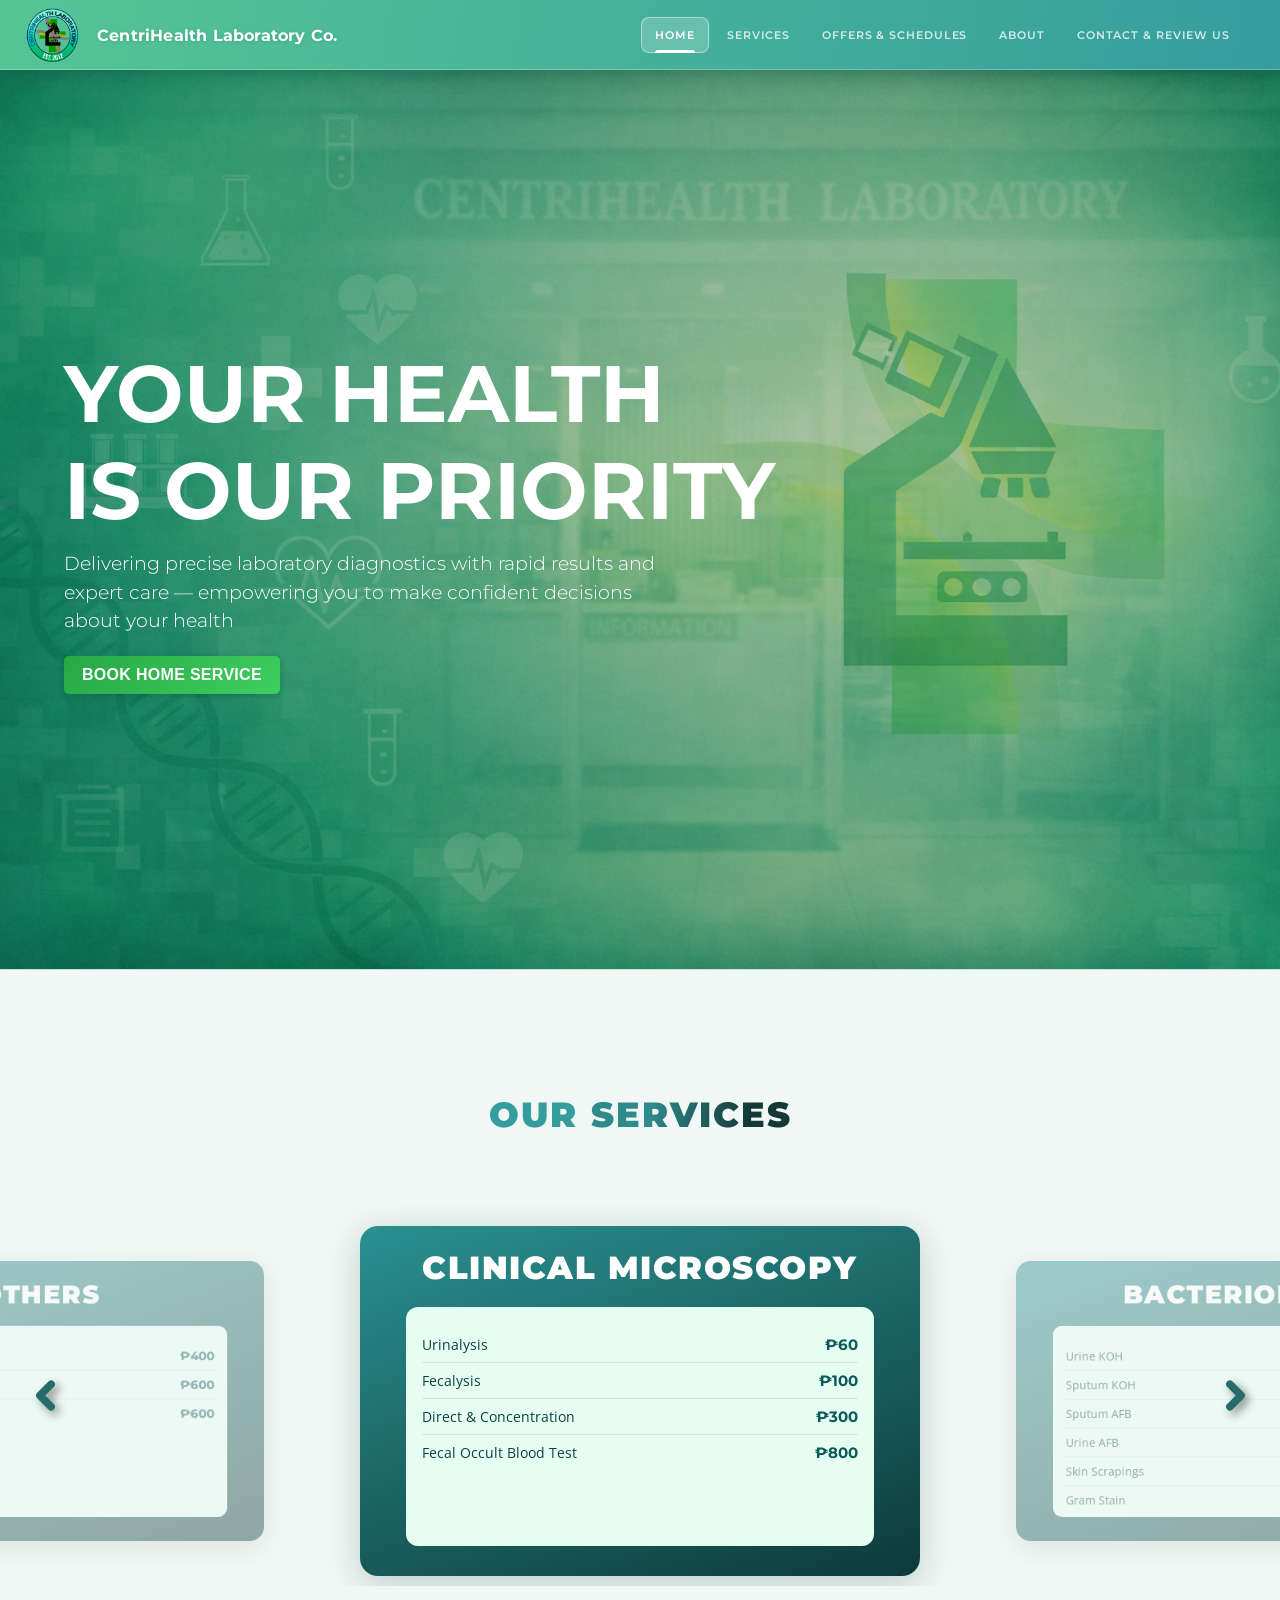
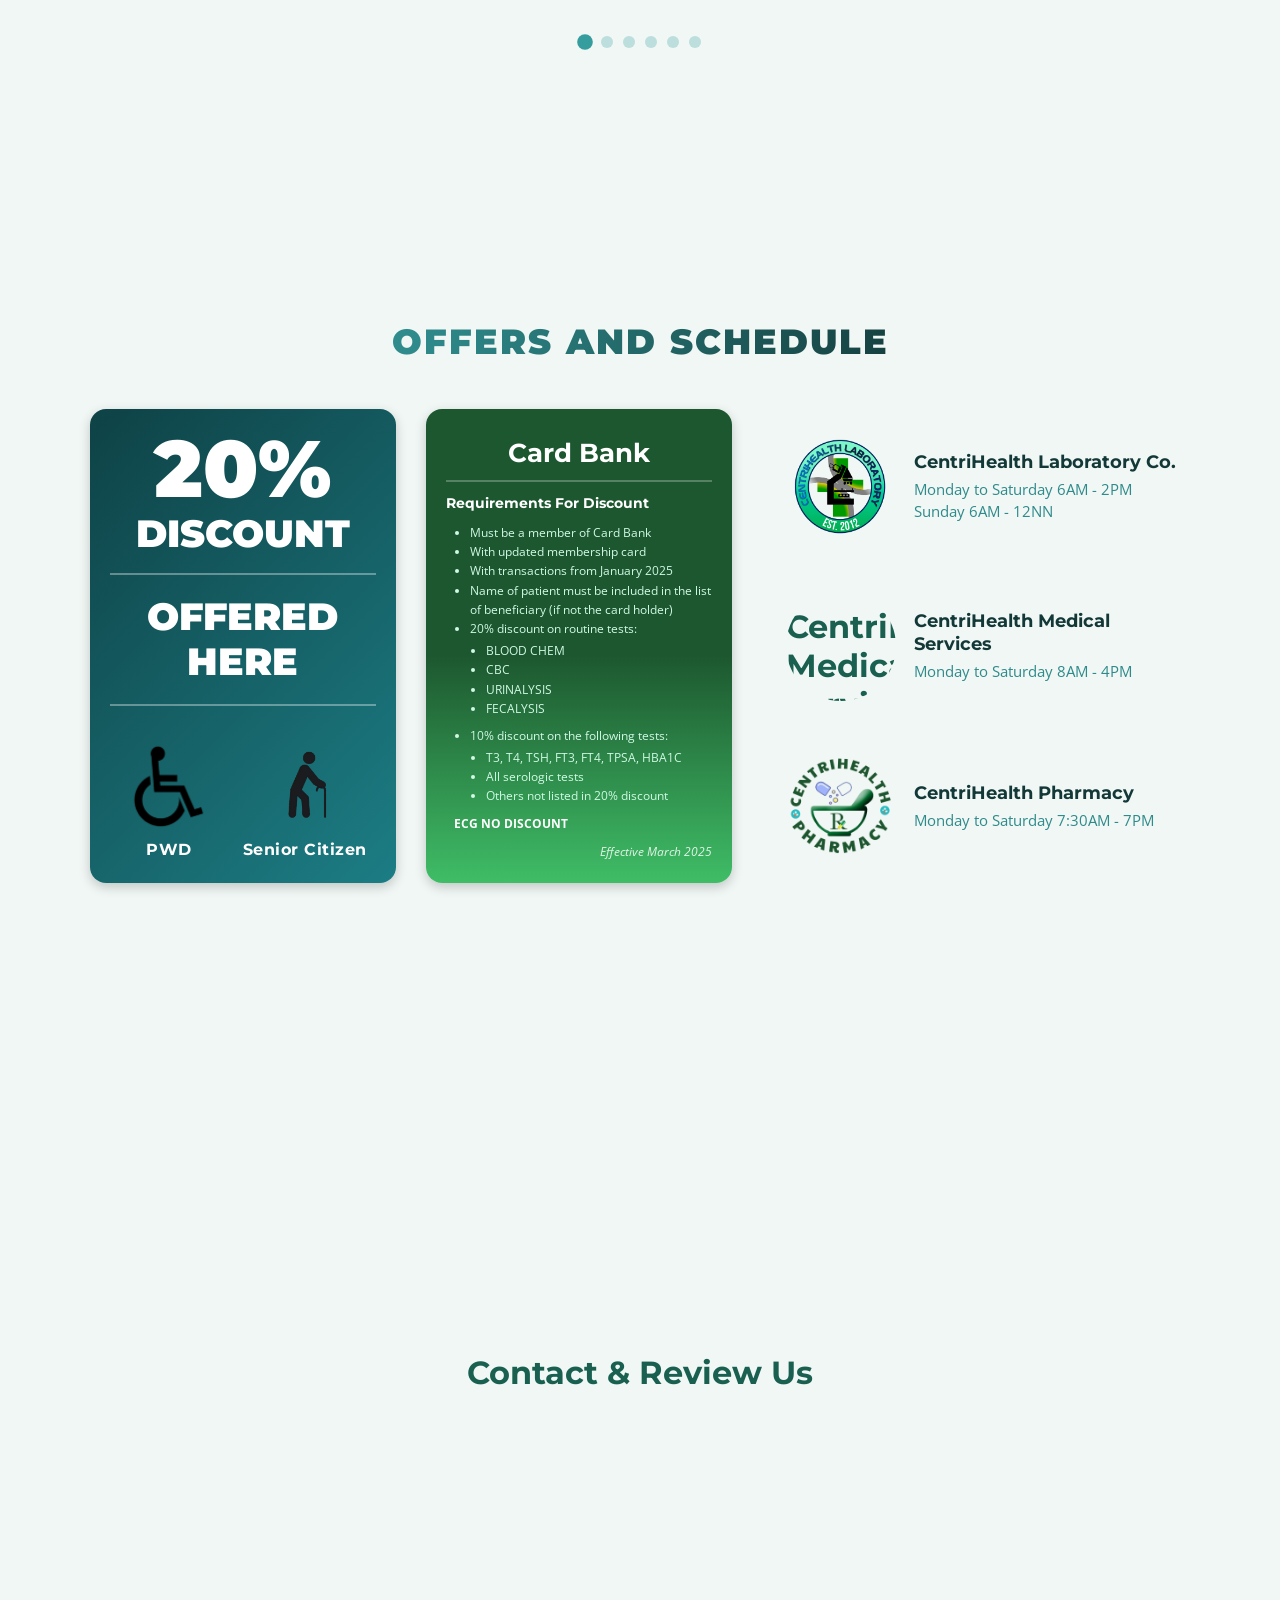
==== commit d9643c59: "amboootttttt HAHAHA" ====
--- a/Website/pages/index.html
+++ b/Website/pages/index.html
@@ -28,7 +28,7 @@
   <div class="spacer"></div>
 
   <!-- Home Section -->
-  <section id="home">Home</section>
+  <section id="home"></section>
 
   <!-- Services Section -->
   <div id="services-placeholder"></div>
@@ -40,7 +40,7 @@
   <div id="about-placeholder"></div>
 
   <!-- Contact Section -->
-  <div id="contact-placeholder"></div>
+  <section id="contact">Contact &amp; Review Us</section>
   
   <!-- Footer section -->
   <div id="footer-placeholder"></div>
@@ -50,8 +50,8 @@
   <script src="../js/services.js"></script>
   <script src="../js/offers.js"></script>
   <script src="../js/about.js"></script>
-  <script src="../js/contact.js"></script>
   <script src="../js/footer.js"></script>
+  <script src="../js/home.js"></script>
 
 </body>
 
--- a/Website/css/style.css
+++ b/Website/css/style.css
@@ -781,52 +781,22 @@
     .offers-page #title h1 {
         font-size: 1.6rem;
     }
-
-    #discount,
-    #cardbank {
+    
+    #discount, #cardbank {
         padding: 15px 10px;
         min-height: 380px;
         border-radius: 12px;
     }
-
-    #discount .pct {
-        font-size: 2.8rem;
-    }
-
-    #discount .word-discount,
-    #discount h1:nth-of-type(2) {
-        font-size: 1.15rem;
-        margin-bottom: 12px;
-        padding-bottom: 12px;
-    }
-
-    .discount-tags {
-        gap: 8px;
-    }
-
-    .discount-tags h3 {
-        font-size: 0.75rem;
-    }
-
-    .discount-tags h3 img,
-    .discount-tags h3.senior img {
-        width: 45px;
-        height: 45px;
-        margin-bottom: 2px;
-    }
-
-    #cardbank h2 {
-        font-size: 1.15rem;
-    }
-
-    #cardbank h3.req {
-        font-size: 0.75rem;
-    }
-
-    #cardbank .inside {
-        font-size: 0.65rem;
-        padding-left: 2px;
-    }
+    
+    #discount .pct { font-size: 2.8rem; }
+    #discount .word-discount, #discount h1:nth-of-type(2) { font-size: 1.15rem; margin-bottom: 12px; padding-bottom: 12px; }
+    .discount-tags { gap: 8px; }
+    .discount-tags h3 { font-size: 0.75rem; }
+    .discount-tags h3 img, .discount-tags h3.senior img { width: 45px; height: 45px; margin-bottom: 2px; }
+    
+    #cardbank h2 { font-size: 1.15rem; }
+    #cardbank h3.req { font-size: 0.75rem; }
+    #cardbank .inside { font-size: 0.65rem; padding-left: 2px; }
 }
 
 
@@ -1377,64 +1347,63 @@
 
 /* ---------- RESPONSIVE ---------- */
 @media (max-width: 768px) {
-
     /* --- Offers Page Mobile Fixes --- */
     #offers {
         padding: 50px 15px 30px;
     }
-
+    
     #discount .pct {
         font-size: 3.5rem;
     }
-
+    
     #discount .word-discount,
     #discount h1:nth-of-type(2) {
         font-size: 1.8rem;
     }
-
+    
     .discount-tags {
         gap: 10px;
     }
-
+    
     .discount-tags h3 img {
         width: 70px;
         height: 70px;
     }
-
+    
     .discount-tags h3.senior img {
         width: 70px;
         height: 70px;
     }
-
+    
     #logos-container {
         align-items: center;
         text-align: center;
     }
-
+    
     #logoLabaratory,
     #logoMedicalSevices,
     #logoPharmacy {
         flex-direction: column;
         gap: 10px;
     }
-
+    
     /* --- About / Org Chart Mobile --- */
     #about .container {
         padding: 50px 15px 40px;
     }
-
+    
     .bottom-level {
-        transform: translateX(0);
-    }
-
+        transform: translateX(0); 
+    }
+    
     .owners-photos {
         gap: 40px;
     }
-
+    
     .node {
         width: 130px;
     }
-
+    
     .photo-box {
         width: 120px;
         height: 120px;
@@ -1446,7 +1415,7 @@
     }
 
     .service-card {
-        width: calc(100vw - 80px);
+        width: calc(100vw - 80px); 
         margin: 0 10px;
     }
 
@@ -1454,7 +1423,7 @@
         font-size: 1.15rem;
         padding: 14px 10px;
     }
-
+    
     .inner-card {
         margin: 0 8px 8px 8px;
         padding: 15px 18px;
@@ -1466,712 +1435,20 @@
         width: 40px;
         height: 80px;
     }
-
     .carousel-arrow svg {
         width: 32px;
         height: 32px;
     }
-
     .arrow-left {
         left: 0px;
     }
-
     .arrow-right {
         right: 0px;
     }
-
+    
     .carousel-dots {
         margin-top: 35px;
     }
-}
-
-/* ================================
-   CONTACT PAGE STYLES
-   ================================ */
-
-* {
-    margin: 0;
-    padding: 0;
-    box-sizing: border-box;
-}
-
-body {
-    font-family: 'Open Sans', sans-serif;
-    background: #f0f7f4;
-    scroll-behavior: smooth;
-}
-
-/* ---------- CONTACT SECTION ---------- */
-#contact {
-    background: linear-gradient(to bottom, #f0f7f4, #e8f3f0);
-    padding: 60px 40px 40px;
-    min-height: 100vh;
-}
-
-.contact-page {
-    max-width: 1200px;
-    /* Expand out past the 950px contact card */
-    margin: 0 auto;
-    font-family: 'Montserrat', sans-serif;
-}
-
-/* ---------- TITLE ---------- */
-#title {
-    text-align: center;
-    margin-bottom: 40px;
-}
-
-#title h1 {
-    font-size: 2.2rem;
-    font-weight: 900;
-    letter-spacing: 2px;
-    text-transform: uppercase;
-}
-
-.text-gradient {
-    background: linear-gradient(100deg, #359D9E 0%, #2F8A8B 30%, #133838 78%);
-    -webkit-background-clip: text;
-    -webkit-text-fill-color: transparent;
-    background-clip: text;
-}
-
-/* ---------- MAIN CONTACT BOX ---------- */
-.contact-box {
-    display: grid;
-    grid-template-columns: 1fr 1fr;
-    gap: 40px;
-    background: linear-gradient(90deg, #7CE495 0%, #359D9E 100%);
-    border-radius: 20px;
-    padding: 40px 40px 20px 40px;
-    /* Reduced height */
-    align-items: start;
-    box-shadow: 0px 4px 4px rgba(0, 0, 0, 1);
-    max-width: 950px;
-    margin: 0 auto 50px auto;
-    /* Slightly more space under card */
-}
-
-/* ---------- FORM SECTION ---------- */
-.form-section {
-    display: flex;
-    flex-direction: column;
-}
-
-.form-header {
-    display: flex;
-    justify-content: space-between;
-    align-items: flex-start;
-    padding-bottom: 20px;
-}
-
-.msg-icon {
-    width: 100px;
-    /* Increased size */
-    height: 60px;
-    object-fit: contain;
-}
-
-.form-header h2,
-.info-section h2 {
-    font-size: 1.4rem;
-    /* Increased size */
-    font-weight: 600;
-    /* Reduced boldness */
-    color: #000;
-    letter-spacing: 1.2px;
-    margin: 0;
-}
-
-/* ---------- FORM INPUTS ---------- */
-.review-form {
-    display: flex;
-    flex-direction: column;
-    gap: 16px;
-}
-
-.form-row {
-    display: grid;
-    grid-template-columns: 1fr 1fr;
-    gap: 16px;
-    align-items: flex-end;
-    /* Align phone input squarely with the bottom of rating block */
-}
-
-.form-input,
-.form-textarea {
-    padding: 12px 16px;
-    border-radius: 8px;
-    border: 2px solid #359D9E;
-    background: rgba(255, 255, 255, 0.7);
-    font-size: 0.9rem;
-    font-weight: 500;
-    color: #133838;
-    transition: all 0.3s ease;
-}
-
-.form-input::placeholder,
-.form-textarea::placeholder {
-    color: #999;
-    text-transform: uppercase;
-    font-size: 0.85rem;
-}
-
-.form-input:focus,
-.form-textarea:focus {
-    outline: none;
-    background: #fff;
-    border-color: #2F8A8B;
-    box-shadow: 0 0 0 3px rgba(53, 157, 158, 0.1);
-}
-
-/* ---------- RATING GROUP ---------- */
-.rating-group {
-    display: flex;
-    flex-direction: column;
-    gap: 2px;
-    /* reduced space between title and stars */
-}
-
-.rating-label {
-    font-size: 0.85rem;
-    font-weight: 700;
-    color: #133838;
-    text-transform: uppercase;
-}
-
-.stars {
-    display: flex;
-    gap: 8px;
-}
-
-.star {
-    font-size: 1.8rem;
-    color: transparent;
-    -webkit-text-stroke: 1.5px #000;
-    cursor: pointer;
-    transition: all 0.2s ease;
-}
-
-.star:hover {
-    transform: scale(1.15);
-    color: #000;
-}
-
-.star.active {
-    color: #000;
-    -webkit-text-stroke: 1.5px #000;
-    text-shadow: none;
-}
-
-/* ---------- MESSAGE + TELEGRAM BUTTON ---------- */
-.message-row-wrapper {
-    display: flex;
-    align-items: center;
-    /* centers textarea + button vertically */
-    gap: 20px;
-}
-
-.message-row {
-    flex: 1;
-    /* allows textarea to expand fully */
-    display: flex;
-}
-
-.message-row .form-textarea {
-    flex: 1;
-    /* forces textarea to stretch */
-    min-height: 90px;
-    /* Reduced min-height to reduce whole card height */
-    resize: none;
-    margin: 0;
-}
-
-.telegram-button {
-    flex-shrink: 0;
-    /* prevents shrinking */
-    background: none;
-    border: none;
-    cursor: pointer;
-    display: flex;
-    align-items: center;
-    /* centers vertically */
-    justify-content: center;
-    transition: transform 0.3s ease;
-}
-
-.telegram-button:hover {
-    transform: scale(1.1);
-}
-
-.telegram-button:active {
-    transform: scale(0.95);
-}
-
-.telegram-icon-btn {
-    width: 50px;
-    height: 50px;
-    object-fit: contain;
-    filter: drop-shadow(0 2px 6px rgba(0, 0, 0, 0.15));
-}
-
-.info-section {
-    display: flex;
-    flex-direction: column;
-    gap: 42px;
-    /* Increased size between contact info title and location */
-    padding-left: 40px;
-    padding-top: 0;
-}
-
-
-
-.contact-info {
-    display: flex;
-    flex-direction: column;
-    gap: 28px;
-    /* Reduced gap between info items slightly */
-}
-
-.info-item {
-    display: flex;
-    align-items: center;
-    /* keeps icon + text aligned */
-    gap: 24px;
-    /* increased spacing between icon and text */
-    font-size: 1rem;
-    color: #133838;
-    line-height: 1.6;
-}
-
-.info-item span {
-    display: block;
-    /* ensures text flows nicely */
-}
-
-.info-link {
-    color: #133838;
-    text-decoration: none;
-    font-weight: 600;
-    transition: color 0.2s ease;
-}
-
-.info-link:hover {
-    color: #000;
-    text-decoration: underline;
-}
-
-.info-icon {
-    width: 28px;
-    height: 28px;
-    object-fit: contain;
-    flex-shrink: 0;
-}
-
-/* Enlarge specific icons to match the optical size of the phone icon */
-.info-icon[alt="Location"],
-.info-icon[alt="Email"],
-.info-icon[alt="Facebook"] {
-    transform: scale(1.25);
-}
-
-.info-icon[alt="Phone"] {
-    transform: scale(0.85);
-    /* Reduced size per request */
-}
-
-/* ---------- FOOTER SECTION ---------- */
-.extra-content {
-    display: grid;
-    grid-template-columns: 1fr 1fr;
-    gap: 60px;
-    padding: 30px 0;
-    border-top: none;
-}
-
-/* Left side */
-.extra-left {
-    display: flex;
-    flex-direction: column;
-    gap: 16px;
-    align-items: center;
-    /* Center logo and text relative to each other */
-    text-align: center;
-    padding-left: 0;
-    width: max-content;
-    /* Hug contents so the stack pins nicely to the left side */
-}
-
-.company-header {
-    display: flex;
-    align-items: center;
-    justify-content: center;
-    gap: 16px;
-}
-
-.company-logo {
-    width: 90px;
-    /* Increased */
-    height: 90px;
-    /* Increased */
-    border-radius: 50%;
-    object-fit: cover;
-    box-shadow: none;
-    /* Omit white outline/shadow */
-    background: transparent;
-}
-
-.company-name {
-    font-size: 1.3rem;
-    /* Increased font-size */
-    font-weight: 700;
-    color: #133838;
-}
-
-.divider {
-    display: none;
-    /* Omit the line under logo */
-}
-
-.company-description {
-    font-size: 0.95rem;
-    color: #2d5a5a;
-    line-height: 1.7;
-    max-width: 440px;
-    margin: 0;
-    text-align: center;
-    /* Ensures the two lines perfectly center under the logo */
-}
-
-.extra-right {
-    display: flex;
-    flex-direction: row;
-    justify-content: flex-start;
-    align-items: center;
-    gap: 60px;
-    width: 100%;
-}
-
-.sitemap {
-    display: grid;
-    grid-template-columns: repeat(2, auto);
-    gap: 12px 24px;
-}
-
-.sitemap-row {
-    display: flex;
-    gap: 16px;
-    /* spacing between ABOUT US and CONTACT US */
-}
-
-.sitemap a {
-    font-size: 0.75rem;
-    text-decoration: none;
-    color: #133838;
-    font-weight: 700;
-    text-transform: uppercase;
-    transition: color 0.3s ease;
-    letter-spacing: 0.5px;
-}
-
-.sitemap a:hover {
-    color: #359D9E;
-}
-
-
-.back-to-top {
-    padding: 12px 24px;
-    background: linear-gradient(100deg, #4f9689 0%, #29605e 100%);
-    color: #fff;
-    border: none;
-    border-radius: 6px;
-    font-family: 'Montserrat', sans-serif;
-    font-weight: 700;
-    font-size: 0.9rem;
-    cursor: pointer;
-    transition: all 0.3s ease;
-    text-transform: uppercase;
-    position: relative;
-    z-index: 1000;
-    pointer-events: auto;
-    display: flex !important;
-    align-items: center;
-    justify-content: center;
-    gap: 12px;
-    box-shadow: 0 4px 10px rgba(0, 0, 0, 0.2);
-    white-space: nowrap;
-    flex-shrink: 0;
-    margin-left: auto;
-    /* Push just the button to the right if needed, but flex-start+gap looks better. We will leave it auto so it aligns right of nav */
-}
-
-.back-to-top:hover {
-    transform: translateY(-2px);
-    box-shadow: 0 8px 16px rgba(53, 157, 158, 0.4);
-}
-
-/* ---------- RESPONSIVE DESIGN ---------- */
-@media (max-width: 768px) {
-    #contact {
-        padding: 40px 20px 30px;
-    }
-
-    #title h1 {
-        font-size: 2rem;
-    }
-
-    .contact-box {
-        grid-template-columns: 1fr;
-        gap: 50px;
-        padding: 50px;
-    }
-
-    .form-row {
-        grid-template-columns: 1fr;
-    }
-
-    .telegram-icon-btn {
-        width: 45px;
-        height: 45px;
-    }
-
-    /* ---------- RESPONSIVE FOOTER ---------- */
-    .extra-content {
-        grid-template-columns: 1fr;
-        gap: 30px;
-        padding: 30px 0;
-    }
-
-    .extra-right {
-        flex-direction: column;
-        align-items: flex-start;
-        gap: 20px;
-    }
-
-    .sitemap a {
-        font-size: 0.85rem;
-    }
-
-    .back-to-top {
-        font-size: 0.85rem;
-        padding: 8px 16px;
-    }
-
-    /* ---------- RESPONSIVE TEXT ---------- */
-    .form-header h2,
-    .info-section h2 {
-        font-size: 1.1rem;
-    }
-
-    .company-name {
-        font-size: 1rem;
-    }
-
-    .company-description {
-        font-size: 0.9rem;
-    }
-
-    /* ---------- SMALLER SCREENS ---------- */
-    @media (max-width: 480px) {
-        #contact {
-            padding: 30px 16px 20px;
-        }
-
-        #title h1 {
-            font-size: 1.5rem;
-            letter-spacing: 0.5px;
-        }
-
-        .contact-box {
-            padding: 20px;
-            gap: 20px;
-        }
-
-        .form-input,
-        .form-textarea {
-            font-size: 0.85rem;
-            padding: 10px 12px;
-        }
-
-        .message-row .form-textarea {
-            min-height: 100px;
-        }
-
-        .telegram-icon-btn {
-            width: 40px;
-            height: 40px;
-        }
-
-        /* CONTACT INFO ITEMS */
-        .info-item {
-            display: flex;
-            flex-direction: column;
-            /* stack label + value */
-            gap: 4px;
-            font-size: 0.95rem;
-            color: #133838;
-            font-family: 'Open Sans', sans-serif;
-        }
-
-        .info-item strong {
-            font-weight: 700;
-            color: #2F8A8B;
-            /* highlight labels */
-            text-transform: uppercase;
-            font-size: 0.85rem;
-            letter-spacing: 0.5px;
-        }
-
-        .info-item span {
-            font-weight: 500;
-            color: #133838;
-        }
-
-        .company-logo {
-            width: 60px;
-            height: 60px;
-        }
-
-        .extra-content {
-            gap: 20px;
-        }
-
-        .extra-right {
-            flex-direction: column;
-            align-items: flex-start;
-        }
-
-        .back-to-top {
-            align-self: flex-start;
-            margin-left: 0;
-        }
-
-        .msg-icon {
-            width: 32px;
-            height: 32px;
-            margin-left: 8px;
-        }
-
-        .star {
-            font-size: 1.8rem;
-            color: #ccc;
-            /* outline look */
-        }
-
-        .star.active {
-            color: #359D9E;
-        }
-
-    }
-}
-
-
-/* ================================
-   CUSTOM CONTACT MODAL
-   ================================ */
-
-.modal-overlay {
-    display: none;
-    position: fixed;
-    inset: 0;
-    background: rgba(10, 40, 35, 0.55);
-    backdrop-filter: blur(4px);
-    -webkit-backdrop-filter: blur(4px);
-    z-index: 9999;
-    align-items: center;
-    justify-content: center;
-    animation: modalFadeIn 0.25s ease forwards;
-}
-
-.modal-overlay.show {
-    display: flex;
-}
-
-@keyframes modalFadeIn {
-    from {
-        opacity: 0;
-    }
-
-    to {
-        opacity: 1;
-    }
-}
-
-.modal-card {
-    background: linear-gradient(145deg, #ffffff 0%, #eaf7f4 100%);
-    border-radius: 20px;
-    padding: 40px 36px 32px;
-    max-width: 420px;
-    width: 90%;
-    text-align: center;
-    box-shadow: 0 20px 60px rgba(14, 66, 70, 0.35);
-    animation: modalSlideUp 0.3s cubic-bezier(0.34, 1.56, 0.64, 1) forwards;
-    position: relative;
-    overflow: hidden;
-    border: 3px solid #55C595;
-    outline: 2px solid #359D9E;
-    outline-offset: -1px;
-}
-
-
-@keyframes modalSlideUp {
-    from {
-        transform: translateY(30px) scale(0.96);
-        opacity: 0;
-    }
-
-    to {
-        transform: translateY(0) scale(1);
-        opacity: 1;
-    }
-}
-
-.modal-icon {
-    font-size: 3.2rem;
-    margin-bottom: 14px;
-    line-height: 1;
-}
-
-.modal-title {
-    font-family: 'Montserrat', sans-serif;
-    font-weight: 800;
-    font-size: 1.25rem;
-    letter-spacing: 1px;
-    text-transform: uppercase;
-    color: #133838;
-    margin-bottom: 10px;
-}
-
-.modal-message {
-    font-family: 'Open Sans', sans-serif;
-    font-size: 0.95rem;
-    color: #2d5a5a;
-    line-height: 1.6;
-    margin-bottom: 28px;
-}
-
-.modal-btn {
-    background: linear-gradient(100deg, #55C595 0%, #359D9E 100%);
-    color: #fff;
-    border: none;
-    border-radius: 10px;
-    padding: 12px 48px;
-    font-family: 'Montserrat', sans-serif;
-    font-weight: 700;
-    font-size: 0.95rem;
-    letter-spacing: 1px;
-    text-transform: uppercase;
-    cursor: pointer;
-    transition: transform 0.2s ease, box-shadow 0.2s ease;
-    box-shadow: 0 4px 14px rgba(53, 157, 158, 0.4);
-}
-
-.modal-btn:hover {
-    transform: translateY(-2px);
-    box-shadow: 0 8px 20px rgba(53, 157, 158, 0.5);
-}
-
-.modal-btn:active {
-    transform: translateY(0) scale(0.97);
 }
 
 /* ---------- FOOTER ---------- */
@@ -2254,3 +1531,753 @@
     font-size: 13px;
 }
 
+/* ---------- HOME ---------- */
+#home {
+  background: url("../images/logos/Centrihealth.png") no-repeat center center;
+  background-size: cover;
+  min-height: 100vh;
+  display: flex;
+  flex-direction: column;   /* stack content naturally */
+  justify-content: center;  /* center vertically */
+  align-items: flex-start;  /* keep left alignment */
+  padding: 3% 5%;           /* slightly reduced vertical padding */
+  text-align: left;
+  color: white;
+  position: relative;
+  z-index: 1;
+}
+
+#home::before {
+  content: "";
+  position: absolute;
+  inset: 0;
+  background-color: rgba(0, 64, 32, 0.3);
+  z-index: -1;
+}
+
+/* Title styling */
+.home-title {
+  font-size: 2.5em;
+  font-weight: 700;
+  margin-bottom: 10px;   /* tighter spacing */
+  text-align: left;
+}
+
+/* Description styling */
+.home-description {
+  font-size: 0.6em;
+  line-height: 1.5;
+  margin-bottom: 14px;   /* reduced gap */
+  max-width: 600px;
+  font-weight: 300;
+  text-align: left;
+}
+
+/* Button styling */
+.btn-home {
+  display: inline-block;
+  padding: 10px 18px;
+  background: linear-gradient(135deg, #28a745, #3ecf5f);
+  color: #fff;
+  font-weight: 600;
+  font-size: 0.50em;
+  border: none;
+  border-radius: 5px;
+  cursor: pointer;
+  box-shadow: 0 2px 6px rgba(0,0,0,0.15);
+  transition: all 0.3s ease;
+  letter-spacing: 0.3px;
+  margin-top: 6px;       /* smaller top margin */
+}
+
+.btn-home:hover {
+  background: linear-gradient(135deg, #218838, #2fbf4f);
+  transform: scale(1.03);
+  box-shadow: 0 4px 10px rgba(0,0,0,0.2);
+}
+
+.btn-home:active {
+  transform: scale(0.96);
+  box-shadow: 0 2px 5px rgba(0,0,0,0.2);
+}
+
+/* ---------- Responsive Home ---------- */
+@media (max-width: 1024px) {
+  .home-title {
+    font-size: 2em;
+    margin-bottom: 8px;
+    margin-left: 15px;
+  }
+  .home-description {
+    font-size: 0.5em;
+    margin-bottom: 12px;
+    max-width: 50%;
+    margin-left: 15px;
+  }
+  .btn-home {
+    font-size: 0.50em;
+    padding: 8px 14px;
+    margin-top: 5px;
+    margin-left: 15px;
+  }
+}
+
+@media (max-width: 768px) {
+  #home {
+    padding: 20px 16px;   /* tighter padding */
+  }
+  .home-title {
+    font-size: 1.9em;
+    margin-bottom: 8px;
+    margin-left: 15px;
+  }
+  .home-description {
+    font-size: 0.5em;
+    margin-bottom: 10px;
+    margin-left: 15px;
+    line-height: 1.4;
+    max-width: 60%;
+  }
+  .btn-home {
+    font-size: 0.50em;
+    padding: 8px 14px;
+    margin-top: 6px;
+    margin-left: 15px;
+  }
+}
+
+@media (max-width: 480px) {
+  #home {
+    align-items: center;   /* override flex-start */
+    padding: 20px 10px;    /* optional: tighter padding for small screens */
+    text-align: center;    /* ensures children align consistently */
+  }
+
+  .home-content {
+    max-width: 90%;
+    margin: 0 auto;
+    text-align: center;
+  }
+
+  .home-title {
+    font-size: 1.8em;
+    margin-bottom: 6px;
+  }
+
+  .home-description {
+    font-size: 0.5em;
+    line-height: 1.35;
+    margin-bottom: 8px;
+    max-width: 100%;
+  }
+
+  .btn-home {
+    display: block;
+    width: auto;
+    min-width: 70%;
+    margin: 20px auto 0;   /* centers it neatly */
+  }
+}
+
+/* ---------- MODAL / REQUEST FORM ---------- */
+.modal {
+  display: none;
+  position: fixed;
+  inset: 0;
+  background: rgba(0,0,0,0.4);
+  backdrop-filter: blur(5px);
+  z-index: 1000;
+}
+
+.modal-content {
+  background: #218669;
+  color: #fff;
+  border-radius: 10px;
+  max-width: 750px;
+  margin: 8% auto;
+  box-shadow: 0 4px 12px rgba(0,0,0,0.25);
+  position: relative;
+  animation: fadeIn 0.3s ease;
+  font-size: 0.85em;
+  display: flex;
+  flex-direction: column;
+  height: 80vh; /* fixed height for modal */
+}
+
+/* Fixed header */
+.modal-header-fixed {
+  flex: 0 0 auto;
+  padding: 14px 18px;
+  border-bottom: 1px solid rgba(255,255,255,0.2);
+  background: #218669;
+}
+
+/* Scrollable body */
+.modal-body-scroll {
+  flex: 1 1 auto;
+  overflow-y: auto;
+  padding: 14px 18px;
+}
+
+/* Fixed footer */
+.modal-footer-fixed {
+  flex: 0 0 auto;
+  padding: 14px 18px;
+  border-top: 1px solid rgba(255,255,255,0.2);
+  background: #218669;
+  display: flex;
+  justify-content: flex-end;
+  gap: 1rem;
+}
+
+.close {
+  position: absolute;
+  top: 8px;
+  right: 12px;
+  font-size: 1.2em;
+  font-weight: bold;
+  cursor: pointer;
+  color: #fff;
+}
+
+/* Scrollbar styling for the scrollable body */
+.modal-body-scroll::-webkit-scrollbar {
+  width: 8px;
+}
+.modal-body-scroll::-webkit-scrollbar-thumb {
+  background: #2a9d8f;
+  border-radius: 4px;
+}
+.modal-body-scroll::-webkit-scrollbar-track {
+  background: rgba(255,255,255,0.1);
+}
+
+.form-instruction {
+  margin-top: 4px;
+  margin-bottom: 12px;
+  font-size: 0.5em;        /* smaller instruction text */
+  font-weight: 500;
+  color: #f0f0f0;
+  font-style: italic;
+}
+
+.form-actions {
+  display: flex;
+  justify-content: space-between;
+  margin-top: 15px;
+}
+
+/* ---------- NAME FIELDS ---------- */
+.request-form label {
+  display: block;
+  font-size: 0.5em;     /* same size as h5 */
+  font-weight: 600;
+  margin-bottom: 6px;
+  color: #fff;
+}
+
+.name-fields {
+  display: flex;
+  gap: 8px;
+  margin-top: 10px;
+}
+
+.name-fields input {
+  padding: 5px;
+  border-radius: 4px;
+  border: 1px solid #ccc;
+  font-size: 0.4em;
+}
+
+/* Wider Last & First Name */
+#lastName, #firstName {
+  flex: 1.2;            /* stretch more */
+}
+
+/* Compact M.I. */
+#middleInitial {
+  flex: 0;
+  width: 50px;          /* enough space for “M.I.” */
+  text-align: center;
+}
+
+/* Compact Suffix */
+#suffix {
+  flex: 0;
+  width: 70px;          /* enough space for “Suffix” */
+  text-align: center;
+}
+
+/* Second dropdown */
+.row-fields {
+  display: flex;
+  gap: 10px;
+  margin-top: 10px;
+
+}
+
+.field {
+  display: flex;
+  flex-direction: column;
+  flex: 1;
+}
+
+.field label {
+  font-size: 0.5em;       /* smaller label text */
+  margin-bottom: 4px;
+  color: #fff;
+  font-weight: 600;
+}
+
+.field input,
+.field select {
+  padding: 6px;
+  border-radius: 4px;
+  border: 1px solid #ccc;
+  font-size: 0.4em;
+}
+
+/* Make Address wider */
+.field.wide {
+  flex: 2;
+}
+
+/* Divider line */
+.form-divider {
+  border: none;               
+  border-top: 1px solid #ccc; 
+  margin: 12px 0;              
+  opacity: 0.9;                
+}
+
+.form-divider.green {
+  border-top: 1px solid #28a745;  /* green line */
+  opacity: 0.8;
+}
+
+/* Spacing between fields */
+.field {
+  margin-bottom: 10px;
+}
+
+.field-label {
+  font-weight: 600;
+  color: #fff;
+}
+
+.helper-text {
+  font-size: 0.9em;
+  font-weight: 500;
+  color: #fff;
+  margin-left: 6px;
+  font-style: italic;
+}
+
+/* ---------- CATEGORY GRID ---------- */
+.category-grid {
+  display: grid;
+  grid-template-columns: 1fr 1fr; /* two categories per row */
+  gap: 20px;
+  margin-top: 10spx;
+  align-items: start;
+  margin-bottom: 20px;
+}
+
+/* Reset details so it doesn't carry background */
+details {
+  border: 0.5px solid #0F3C2F;
+  border-radius: 6px;
+  overflow: hidden;
+  background: none;
+  margin-bottom: none;
+  padding: 0;
+}
+
+/* Header bar */
+.category-header {
+  background: #0F3C2F;
+  color: #fff;
+  padding: 10px;
+  font-weight: 500;
+  font-size: 0.5em;
+  cursor: pointer;
+  position: relative;
+  display: block;
+}
+
+.category-header::after {
+  content: "▼";
+  position: absolute;
+  right: 12px;
+  top: 10px;
+  font-size: 1em;
+  transition: transform 0.2s ease;
+}
+
+details[open] .category-header::after {
+  transform: rotate(180deg);
+}
+
+/* Connected dropdown */
+.test-container {
+  background: rgba(15, 60, 47, 0.15);
+  border-radius: 0 0 6px 6px;
+  padding: 8px;
+  margin: 0;
+  border: 1px solid #0F3C2F;   
+  max-height: 220px;           
+  overflow-y: auto;            
+}
+
+/* Scrollbar styling for sub-test dropdowns */
+.test-container::-webkit-scrollbar {
+  width: 8px;                
+}
+
+.test-container::-webkit-scrollbar-thumb {
+  background: #2a9d8f;        
+  border-radius: 4px;        
+}
+
+.test-container::-webkit-scrollbar-track {
+  background: rgba(255,255,255,0.1); 
+}
+
+/* Test rows */
+.test-item {
+  display: flex;
+  align-items: center;
+  justify-content: space-between;
+  padding: 6px 10px;
+  cursor: pointer;
+}
+
+.test-item:hover {
+  background: #0F3C2F; 
+}
+
+/* Left square box */
+.select-box {
+  width: 16px;
+  height: 16px;
+  border: 2px solid white;
+  border-radius: 3px;
+  margin-right: 10px;
+  flex-shrink: 0;
+}
+
+/* Selected state */
+.test-item.selected .select-box {
+  background: white;
+}
+
+.test-name {
+  flex: 1;
+  color: white;
+  font-size: 0.5em;
+  font-weight: 500
+}
+
+.test-price {
+  font-size: 0.5em;
+  font-weight: 500;
+  color: white;
+}
+
+/* Discount Label */
+.discount-label {
+  font-weight: 600;
+  color: white;
+  display: block;
+  margin-top: 10px;
+  margin-bottom: 10px;
+  font-size: 0.5em;
+}
+
+.discount-label .helper-text {
+  font-size: 0.5m;
+  font-style: italic;
+  margin-left: 6px;
+  color: white;
+}
+
+/* Options side by side, full width */
+.discount-options {
+  margin-top: 15px;
+  display: flex;
+  gap: 20px; /* spacing between boxes */
+}
+
+/* Each choice fills space */
+.discount-option {
+  flex: 1;                     
+  display: flex;
+  align-items: center;
+  padding: 10px 12px;
+  border: 1px solid #0F3C2F;  
+  border-radius: 6px;
+  cursor: pointer;
+  background: #0F3C2F;
+  transition: background 0.2s ease;
+}
+
+/* Hover effect */
+.discount-option:hover {
+  background: #145c48; 
+}
+
+/* Square checkbox */
+.select-box {
+  width: 16px;
+  height: 16px;
+  border: 2px solid white;
+  border-radius: 3px;
+  margin-right: 8px;
+  flex-shrink: 0;
+}
+
+/* Selected state */
+.discount-option.selected .select-box {
+  background: white; 
+}
+
+/* Option text */
+.option-name {
+  font-size: 0.5em;
+  font-weight: 500;
+  color: white;
+}
+
+/* ---------- FINAL SELECTED SERVICES ---------- */
+.test-summary-total {
+  border: 1px solid #0F3C2F;
+  border-radius: 6px;
+  padding: 12px;
+  background: white;      
+  margin-top: 20px;
+}
+
+.test-summary-total h3 {
+  font-weight: 600;
+  font-size: 0.5em;
+  color: #0F3C2F;   
+  margin-bottom: 10px;
+}
+
+/* List of chosen tests */
+.test-list-total {
+  margin-bottom: 10px;
+}
+
+/* Each test row */
+.test-item-total {
+  display: flex;
+  justify-content: space-between; 
+  align-items: center;
+  border-radius: 20px;
+  padding: 10px 12px;
+  margin-bottom: 5px;
+  background: #0F3C2F;
+  cursor: pointer;
+  transition: background 0.2s ease;
+}
+
+.test-item-total:hover {
+  background: #145c48;
+}
+
+/* Test name */
+.test-name-total {
+  font-weight: 500;
+  font-size: 0.5em;
+  color: white;
+  text-align: left;
+}
+
+/* Test price */
+.test-price-total {
+  font-weight: 500;
+  font-size: 0.5em;
+  color: white;
+  text-align: right; 
+  flex-grow: 1;
+}
+
+/* Remove button */
+.remove-btn {
+  background: none;
+  border: none;
+  color: #c00;
+  font-size: 0.8em;
+  cursor: pointer;
+  margin-left: 10px;
+  transition: color 0.2s ease;
+}
+
+.remove-btn:hover {
+  color: #ff4d4d;
+}
+
+/* Divider line */
+.form-divider {
+  border: none;
+  border-top: 1px solid #ddd;
+  margin-top: 20px;
+  margin-bottom: 10px;
+}
+
+/* Discount info line */
+.discount-info {
+  margin-top: 8px;
+  font-weight: 600;
+  color: #c00; 
+  font-size: 0.5em; 
+  text-align: right; 
+}
+
+/* Total row */
+.total-row {
+  display: flex;
+  justify-content: space-between; 
+  font-weight: 700;
+  margin-top: 10px;
+  color: #0F3C2F;
+  font-size: 0.6em;
+}
+
+.total-label {
+  text-align: left;
+}
+
+.total-price {
+  text-align: right;
+}
+
+/* Action buttons */
+.modal-footer {
+  display: flex;              
+  justify-content: space-between;
+  gap: 12px;                  
+  margin: 16px 0;             
+}
+
+.cancel-btn,
+.submit-btn {
+  flex: 1;                    
+  padding: 10px 10px;         
+  font-size: 0.5em;          
+  border: none;
+  border-radius: 6px;
+  cursor: pointer;
+  font-weight: bold;
+}
+
+/* Specific colors */
+.cancel-btn {
+  background-color: #c00;
+  color: #fff;
+}
+
+.submit-btn {
+  background-color: #0F3C2F;
+  color: #fff;
+}
+
+/* Hover effects */
+.cancel-btn:hover {
+  background-color: #a00;
+}
+
+.submit-btn:hover {
+  background-color: #0c2a22;
+}
+
+.error-popup {
+  background: #ffdddd;
+  color: #b30000;
+  border: 1px solid #b30000;
+  border-radius: 6px;
+  padding: 10px 14px;
+  margin: 8px 0;
+  font-size: 0.5em;
+  animation: fadeIn 0.3s ease;
+  position: relative;
+}
+
+.error-popup strong {
+  display: block;
+  margin-bottom: 6px;
+}
+
+.error-popup ul {
+  margin: 0;
+  padding-left: 18px;
+}
+
+.error-popup li {
+  list-style: disc;
+}
+
+.close-error {
+  position: absolute;
+  top: 6px;
+  right: 10px;
+  cursor: pointer;
+  font-weight: bold;
+  font-size: larger;
+}
+.close-error:hover {
+  color: #800000;
+}
+
+/* ---------- CONFIRM EXIT OVERLAY ---------- */
+.confirm-exit {
+  position: fixed;
+  top: 0; left: 0;
+  width: 100%; height: 100%;
+  background: rgba(0,0,0,0.5);
+  display: flex; align-items: center; justify-content: center;
+  z-index: 9999;
+}
+
+.confirm-exit-box {
+  background: #fff;
+  padding: 20px;
+  border-radius: 8px;
+  text-align:center;
+  max-width: 340px;
+  box-shadow: 0 4px 12px rgba(0,0,0,0.3);
+}
+
+.confirm-buttons {
+  display: flex;
+  justify-content: space-around;
+  gap: 20px;
+  margin-top: 16px;
+  flex-direction: row-reverse;
+}
+
+.confirm-buttons button {
+  flex: 1;
+  padding: 12px 0;
+  font-size: 1em;
+  border: none;
+  border-radius: 4px;
+  cursor: pointer;
+  transition: background 0.2s ease;
+}
+
+#exitYes { background: #b30000; color: #fff; }
+#exitNo { background: #ccc; }
+
+#exitYes:hover { background: #800000; }
+#exitNo:hover { background: #bbb; }
+
+#submitYes { background: #0066cc; color: #fff; }
+#submitYes:hover { background: #004c99; }
+
+#submitNo { background: #ccc; }
+#submitNo:hover { background: #aaa; }
+
+
+
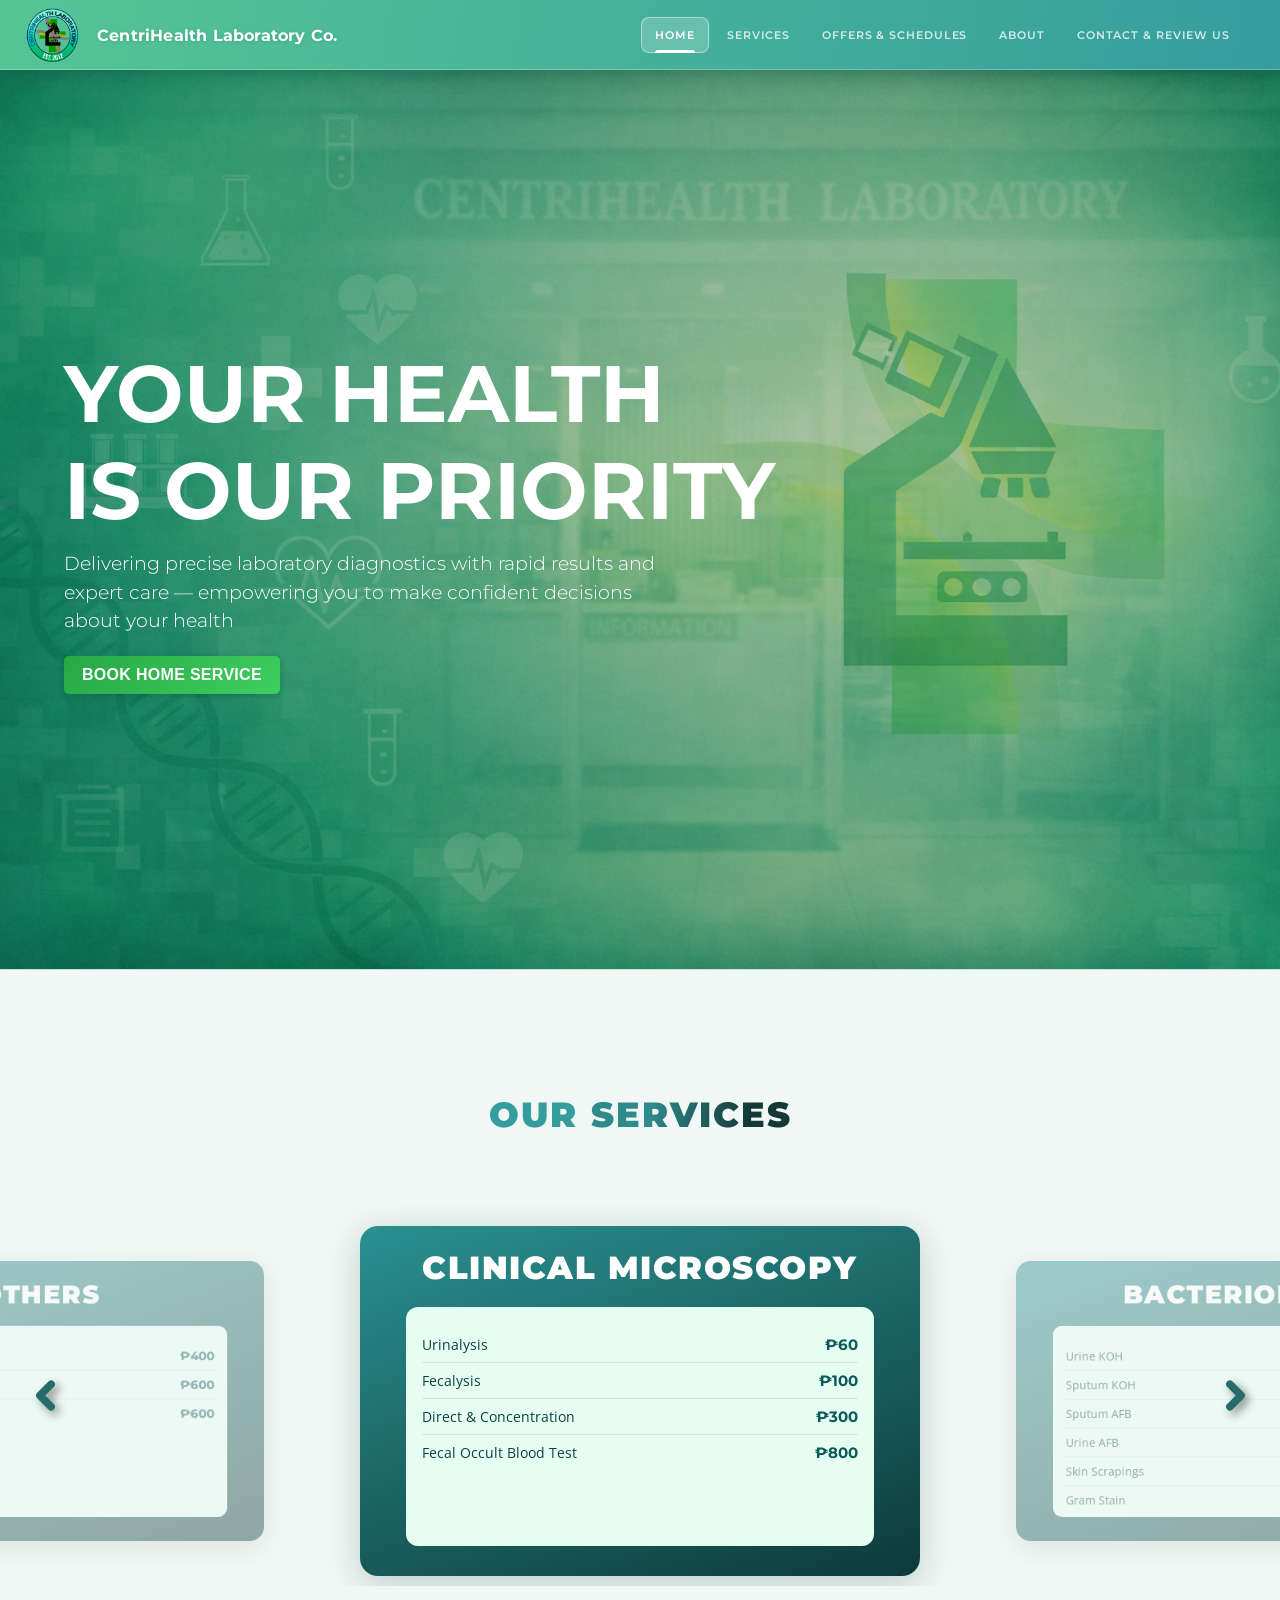
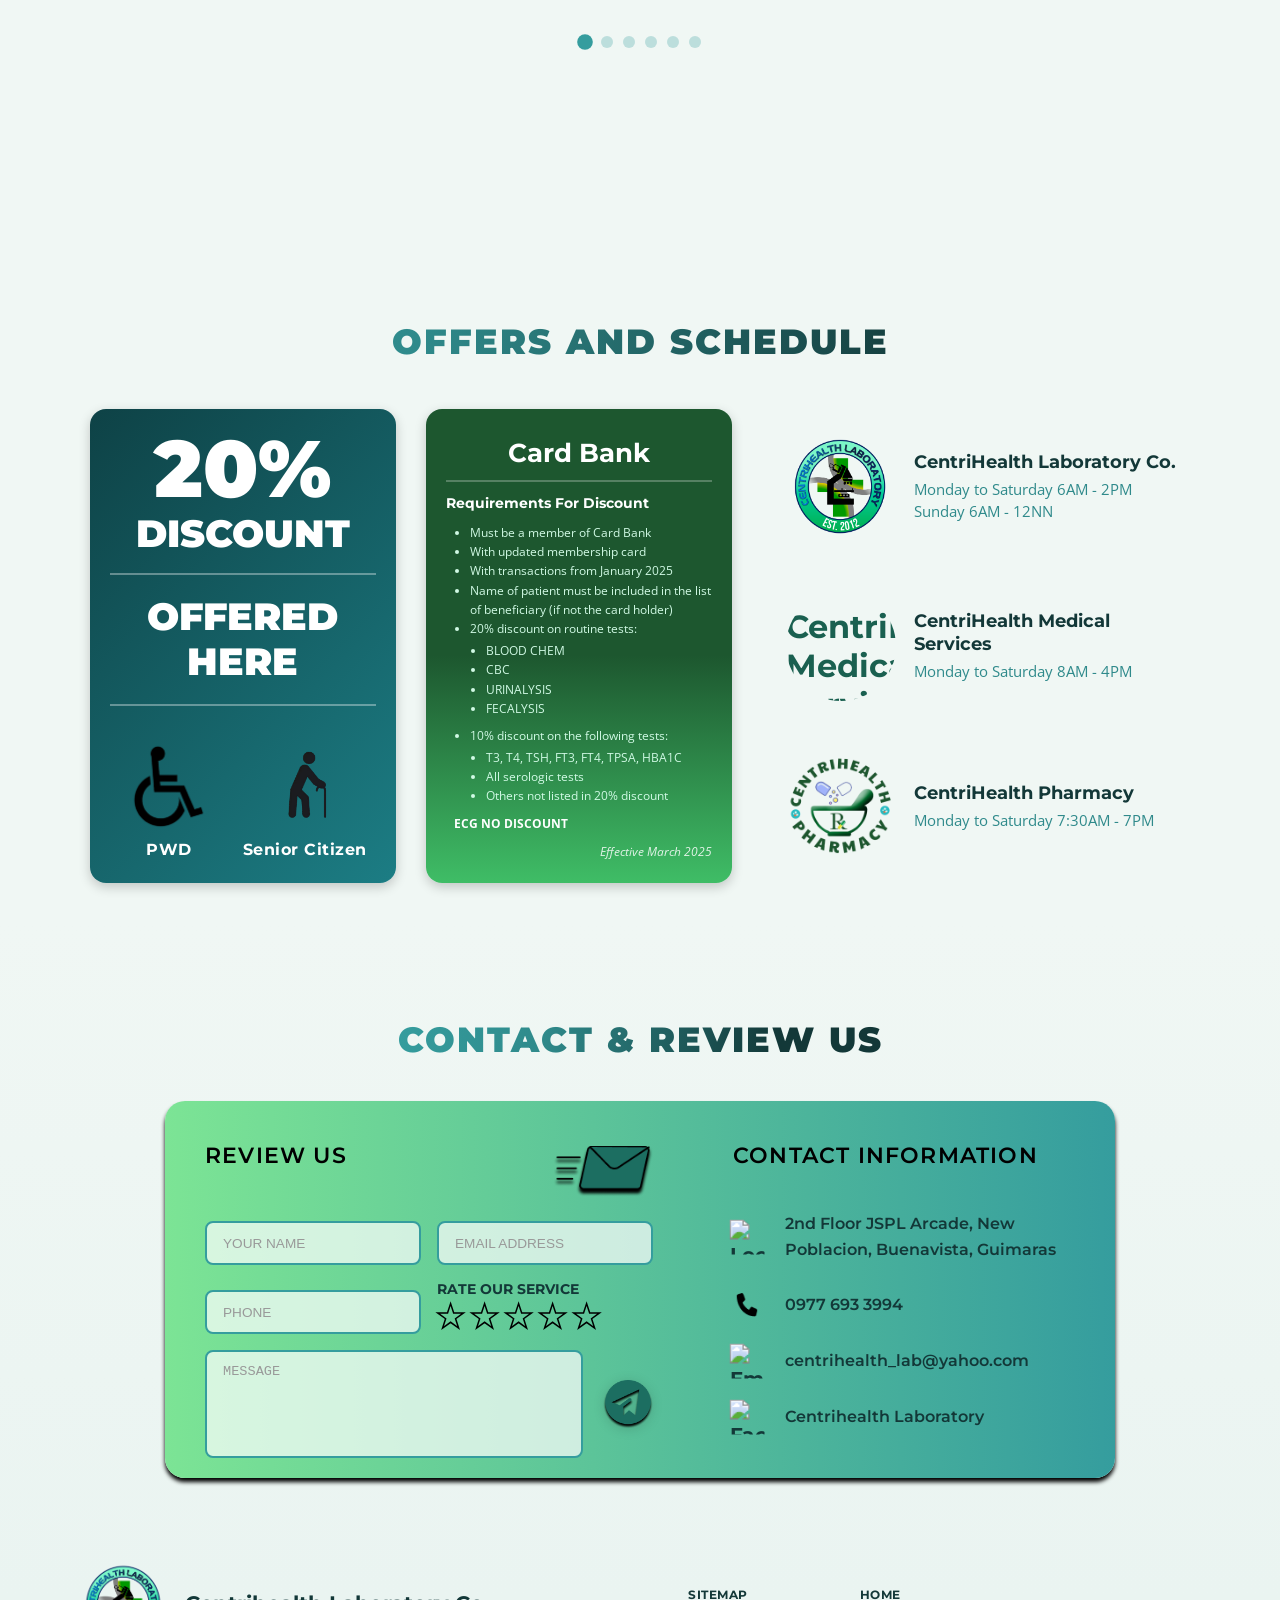
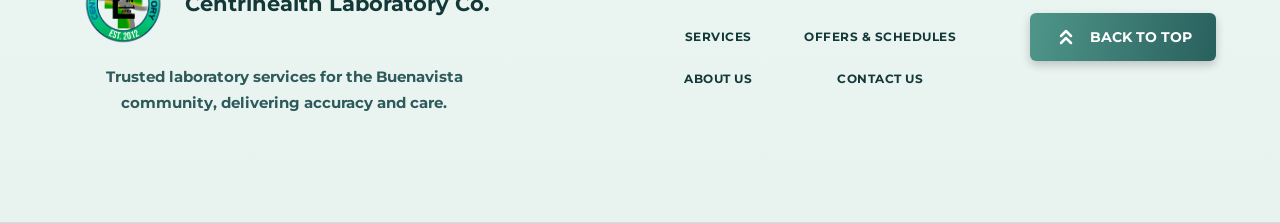
==== commit 52d672e3: "Merge branch 'main' into main" ====
--- a/Website/pages/index.html
+++ b/Website/pages/index.html
@@ -40,7 +40,7 @@
   <div id="about-placeholder"></div>
 
   <!-- Contact Section -->
-  <section id="contact">Contact &amp; Review Us</section>
+  <div id="contact-placeholder"></div>
   
   <!-- Footer section -->
   <div id="footer-placeholder"></div>
@@ -50,6 +50,7 @@
   <script src="../js/services.js"></script>
   <script src="../js/offers.js"></script>
   <script src="../js/about.js"></script>
+  <script src="../js/contact.js"></script>
   <script src="../js/footer.js"></script>
   <script src="../js/home.js"></script>
 
--- a/Website/css/style.css
+++ b/Website/css/style.css
@@ -781,8 +781,9 @@
     .offers-page #title h1 {
         font-size: 1.6rem;
     }
-    
-    #discount, #cardbank {
+
+    #discount,
+    #cardbank {
         padding: 15px 10px;
         min-height: 380px;
         border-radius: 12px;
@@ -1347,15 +1348,16 @@
 
 /* ---------- RESPONSIVE ---------- */
 @media (max-width: 768px) {
+
     /* --- Offers Page Mobile Fixes --- */
     #offers {
         padding: 50px 15px 30px;
     }
-    
+
     #discount .pct {
         font-size: 3.5rem;
     }
-    
+
     #discount .word-discount,
     #discount h1:nth-of-type(2) {
         font-size: 1.8rem;
@@ -1369,24 +1371,24 @@
         width: 70px;
         height: 70px;
     }
-    
+
     .discount-tags h3.senior img {
         width: 70px;
         height: 70px;
     }
-    
+
     #logos-container {
         align-items: center;
         text-align: center;
     }
-    
+
     #logoLabaratory,
     #logoMedicalSevices,
     #logoPharmacy {
         flex-direction: column;
         gap: 10px;
     }
-    
+
     /* --- About / Org Chart Mobile --- */
     #about .container {
         padding: 50px 15px 40px;
@@ -1439,13 +1441,15 @@
         width: 32px;
         height: 32px;
     }
+
     .arrow-left {
         left: 0px;
     }
+
     .arrow-right {
         right: 0px;
     }
-    
+
     .carousel-dots {
         margin-top: 35px;
     }
@@ -2280,4 +2284,772 @@
 #submitNo:hover { background: #aaa; }
 
 
-
+/* ================================
+   CONTACT PAGE STYLES
+   ================================ */
+
+* {
+    margin: 0;
+    padding: 0;
+    box-sizing: border-box;
+}
+
+body {
+    font-family: 'Open Sans', sans-serif;
+    background: #f0f7f4;
+    scroll-behavior: smooth;
+}
+
+/* ---------- CONTACT SECTION ---------- */
+#contact {
+    background: linear-gradient(to bottom, #f0f7f4, #e8f3f0);
+    padding: 60px 40px 40px;
+    min-height: 100vh;
+}
+
+.contact-page {
+    max-width: 1200px;
+    /* Expand out past the 950px contact card */
+    margin: 0 auto;
+    font-family: 'Montserrat', sans-serif;
+}
+
+/* ---------- TITLE ---------- */
+#title {
+    text-align: center;
+    margin-bottom: 40px;
+}
+
+#title h1 {
+    font-size: 2.2rem;
+    font-weight: 900;
+    letter-spacing: 2px;
+    text-transform: uppercase;
+}
+
+.text-gradient {
+    background: linear-gradient(100deg, #359D9E 0%, #2F8A8B 30%, #133838 78%);
+    -webkit-background-clip: text;
+    -webkit-text-fill-color: transparent;
+    background-clip: text;
+}
+
+/* ---------- MAIN CONTACT BOX ---------- */
+.contact-box {
+    display: grid;
+    grid-template-columns: 1fr 1fr;
+    gap: 40px;
+    background: linear-gradient(90deg, #7CE495 0%, #359D9E 100%);
+    border-radius: 20px;
+    padding: 40px 40px 20px 40px;
+    /* Reduced height */
+    align-items: start;
+    box-shadow: 0px 4px 4px rgba(0, 0, 0, 1);
+    max-width: 950px;
+    margin: 0 auto 50px auto;
+    /* Slightly more space under card */
+}
+
+/* ---------- FORM SECTION ---------- */
+.form-section {
+    display: flex;
+    flex-direction: column;
+}
+
+.form-header {
+    display: flex;
+    justify-content: space-between;
+    align-items: flex-start;
+    padding-bottom: 20px;
+}
+
+.msg-icon {
+    width: 100px;
+    /* Increased size */
+    height: 60px;
+    object-fit: contain;
+}
+
+.form-header h2,
+.info-section h2 {
+    font-size: 1.4rem;
+    /* Increased size */
+    font-weight: 600;
+    /* Reduced boldness */
+    color: #000;
+    letter-spacing: 1.2px;
+    margin: 0;
+}
+
+/* ---------- FORM INPUTS ---------- */
+.review-form {
+    display: flex;
+    flex-direction: column;
+    gap: 16px;
+}
+
+.form-row {
+    display: grid;
+    grid-template-columns: 1fr 1fr;
+    gap: 16px;
+    align-items: flex-end;
+    /* Align phone input squarely with the bottom of rating block */
+}
+
+.form-input,
+.form-textarea {
+    padding: 12px 16px;
+    border-radius: 8px;
+    border: 2px solid #359D9E;
+    background: rgba(255, 255, 255, 0.7);
+    font-size: 0.9rem;
+    font-weight: 500;
+    color: #133838;
+    transition: all 0.3s ease;
+}
+
+.form-input::placeholder,
+.form-textarea::placeholder {
+    color: #999;
+    text-transform: uppercase;
+    font-size: 0.85rem;
+}
+
+.form-input:focus,
+.form-textarea:focus {
+    outline: none;
+    background: #fff;
+    border-color: #2F8A8B;
+    box-shadow: 0 0 0 3px rgba(53, 157, 158, 0.1);
+}
+
+/* ---------- RATING GROUP ---------- */
+.rating-group {
+    display: flex;
+    flex-direction: column;
+    gap: 2px;
+    /* reduced space between title and stars */
+}
+
+.rating-label {
+    font-size: 0.85rem;
+    font-weight: 700;
+    color: #133838;
+    text-transform: uppercase;
+}
+
+.stars {
+    display: flex;
+    gap: 8px;
+}
+
+.star {
+    font-size: 1.8rem;
+    color: transparent;
+    -webkit-text-stroke: 1.5px #000;
+    cursor: pointer;
+    transition: all 0.2s ease;
+}
+
+.star:hover {
+    transform: scale(1.15);
+    color: #000;
+}
+
+.star.active {
+    color: #000;
+    -webkit-text-stroke: 1.5px #000;
+    text-shadow: none;
+}
+
+/* ---------- MESSAGE + TELEGRAM BUTTON ---------- */
+.message-row-wrapper {
+    display: flex;
+    align-items: center;
+    /* centers textarea + button vertically */
+    gap: 20px;
+}
+
+.message-row {
+    flex: 1;
+    /* allows textarea to expand fully */
+    display: flex;
+}
+
+.message-row .form-textarea {
+    flex: 1;
+    /* forces textarea to stretch */
+    min-height: 90px;
+    /* Reduced min-height to reduce whole card height */
+    resize: none;
+    margin: 0;
+}
+
+.telegram-button {
+    flex-shrink: 0;
+    /* prevents shrinking */
+    background: none;
+    border: none;
+    cursor: pointer;
+    display: flex;
+    align-items: center;
+    /* centers vertically */
+    justify-content: center;
+    transition: transform 0.3s ease;
+}
+
+.telegram-button:hover {
+    transform: scale(1.1);
+}
+
+.telegram-button:active {
+    transform: scale(0.95);
+}
+
+.telegram-icon-btn {
+    width: 50px;
+    height: 50px;
+    object-fit: contain;
+    filter: drop-shadow(0 2px 6px rgba(0, 0, 0, 0.15));
+}
+
+.info-section {
+    display: flex;
+    flex-direction: column;
+    gap: 42px;
+    /* Increased size between contact info title and location */
+    padding-left: 40px;
+    padding-top: 0;
+}
+
+
+
+.contact-info {
+    display: flex;
+    flex-direction: column;
+    gap: 28px;
+    /* Reduced gap between info items slightly */
+}
+
+.info-item {
+    display: flex;
+    align-items: center;
+    /* keeps icon + text aligned */
+    gap: 24px;
+    /* increased spacing between icon and text */
+    font-size: 1rem;
+    color: #133838;
+    line-height: 1.6;
+}
+
+.info-item span {
+    display: block;
+    /* ensures text flows nicely */
+}
+
+.info-link {
+    color: #133838;
+    text-decoration: none;
+    font-weight: 600;
+    transition: color 0.2s ease;
+}
+
+.info-link:hover {
+    color: #000;
+    text-decoration: underline;
+}
+
+.info-icon {
+    width: 28px;
+    height: 28px;
+    object-fit: contain;
+    flex-shrink: 0;
+}
+
+/* Enlarge specific icons to match the optical size of the phone icon */
+.info-icon[alt="Location"],
+.info-icon[alt="Email"],
+.info-icon[alt="Facebook"] {
+    transform: scale(1.25);
+}
+
+.info-icon[alt="Phone"] {
+    transform: scale(0.85);
+    /* Reduced size per request */
+}
+
+/* ---------- FOOTER SECTION ---------- */
+.extra-content {
+    display: grid;
+    grid-template-columns: 1fr 1fr;
+    gap: 60px;
+    padding: 30px 0;
+    border-top: none;
+}
+
+/* Left side */
+.extra-left {
+    display: flex;
+    flex-direction: column;
+    gap: 16px;
+    align-items: center;
+    /* Center logo and text relative to each other */
+    text-align: center;
+    padding-left: 0;
+    width: max-content;
+    /* Hug contents so the stack pins nicely to the left side */
+}
+
+.company-header {
+    display: flex;
+    align-items: center;
+    justify-content: center;
+    gap: 16px;
+}
+
+.company-logo {
+    width: 90px;
+    /* Increased */
+    height: 90px;
+    /* Increased */
+    border-radius: 50%;
+    object-fit: cover;
+    box-shadow: none;
+    /* Omit white outline/shadow */
+    background: transparent;
+}
+
+.company-name {
+    font-size: 1.3rem;
+    /* Increased font-size */
+    font-weight: 700;
+    color: #133838;
+}
+
+.divider {
+    display: none;
+    /* Omit the line under logo */
+}
+
+.company-description {
+    font-size: 0.95rem;
+    color: #2d5a5a;
+    line-height: 1.7;
+    max-width: 440px;
+    margin: 0;
+    text-align: center;
+    /* Ensures the two lines perfectly center under the logo */
+}
+
+.extra-right {
+    display: flex;
+    flex-direction: row;
+    justify-content: flex-start;
+    align-items: center;
+    gap: 60px;
+    width: 100%;
+}
+
+.sitemap {
+    display: grid;
+    grid-template-columns: repeat(2, auto);
+    gap: 12px 24px;
+}
+
+.sitemap-row {
+    display: flex;
+    gap: 16px;
+    /* spacing between ABOUT US and CONTACT US */
+}
+
+.sitemap a {
+    font-size: 0.75rem;
+    text-decoration: none;
+    color: #133838;
+    font-weight: 700;
+    text-transform: uppercase;
+    transition: color 0.3s ease;
+    letter-spacing: 0.5px;
+}
+
+.sitemap a:hover {
+    color: #359D9E;
+}
+
+
+.back-to-top {
+    padding: 12px 24px;
+    background: linear-gradient(100deg, #4f9689 0%, #29605e 100%);
+    color: #fff;
+    border: none;
+    border-radius: 6px;
+    font-family: 'Montserrat', sans-serif;
+    font-weight: 700;
+    font-size: 0.9rem;
+    cursor: pointer;
+    transition: all 0.3s ease;
+    text-transform: uppercase;
+    position: relative;
+    z-index: 1000;
+    pointer-events: auto;
+    display: flex !important;
+    align-items: center;
+    justify-content: center;
+    gap: 12px;
+    box-shadow: 0 4px 10px rgba(0, 0, 0, 0.2);
+    white-space: nowrap;
+    flex-shrink: 0;
+    margin-left: auto;
+    /* Push just the button to the right if needed, but flex-start+gap looks better. We will leave it auto so it aligns right of nav */
+}
+
+.back-to-top:hover {
+    transform: translateY(-2px);
+    box-shadow: 0 8px 16px rgba(53, 157, 158, 0.4);
+}
+
+/* ---------- RESPONSIVE DESIGN ---------- */
+@media (max-width: 768px) {
+    #contact {
+        padding: 40px 20px 30px;
+    }
+
+    #title h1 {
+        font-size: 2rem;
+    }
+
+    .contact-box {
+        grid-template-columns: 1fr;
+        gap: 50px;
+        padding: 50px;
+    }
+
+    .form-row {
+        grid-template-columns: 1fr;
+    }
+
+    .telegram-icon-btn {
+        width: 45px;
+        height: 45px;
+    }
+
+    /* ---------- RESPONSIVE FOOTER ---------- */
+    .extra-content {
+        grid-template-columns: 1fr;
+        gap: 30px;
+        padding: 30px 0;
+    }
+
+    .extra-right {
+        flex-direction: column;
+        align-items: flex-start;
+        gap: 20px;
+    }
+
+    .sitemap a {
+        font-size: 0.85rem;
+    }
+
+    .back-to-top {
+        font-size: 0.85rem;
+        padding: 8px 16px;
+    }
+
+    /* ---------- RESPONSIVE TEXT ---------- */
+    .form-header h2,
+    .info-section h2 {
+        font-size: 1.1rem;
+    }
+
+    .company-name {
+        font-size: 1rem;
+    }
+
+    .company-description {
+        font-size: 0.9rem;
+    }
+
+    /* ---------- SMALLER SCREENS ---------- */
+    @media (max-width: 480px) {
+        #contact {
+            padding: 30px 16px 20px;
+        }
+
+        #title h1 {
+            font-size: 1.5rem;
+            letter-spacing: 0.5px;
+        }
+
+        .contact-box {
+            padding: 20px;
+            gap: 20px;
+        }
+
+        .form-input,
+        .form-textarea {
+            font-size: 0.85rem;
+            padding: 10px 12px;
+        }
+
+        .message-row .form-textarea {
+            min-height: 100px;
+        }
+
+        .telegram-icon-btn {
+            width: 40px;
+            height: 40px;
+        }
+
+        /* CONTACT INFO ITEMS */
+        .info-item {
+            display: flex;
+            flex-direction: column;
+            /* stack label + value */
+            gap: 4px;
+            font-size: 0.95rem;
+            color: #133838;
+            font-family: 'Open Sans', sans-serif;
+        }
+
+        .info-item strong {
+            font-weight: 700;
+            color: #2F8A8B;
+            /* highlight labels */
+            text-transform: uppercase;
+            font-size: 0.85rem;
+            letter-spacing: 0.5px;
+        }
+
+        .info-item span {
+            font-weight: 500;
+            color: #133838;
+        }
+
+        .company-logo {
+            width: 60px;
+            height: 60px;
+        }
+
+        .extra-content {
+            gap: 20px;
+        }
+
+        .extra-right {
+            flex-direction: column;
+            align-items: flex-start;
+        }
+
+        .back-to-top {
+            align-self: flex-start;
+            margin-left: 0;
+        }
+
+        .msg-icon {
+            width: 32px;
+            height: 32px;
+            margin-left: 8px;
+        }
+
+        .star {
+            font-size: 1.8rem;
+            color: #ccc;
+            /* outline look */
+        }
+
+        .star.active {
+            color: #359D9E;
+        }
+
+    }
+}
+
+
+/* ================================
+   CUSTOM CONTACT MODAL
+   ================================ */
+
+.modal-overlay {
+    display: none;
+    position: fixed;
+    inset: 0;
+    background: rgba(10, 40, 35, 0.55);
+    backdrop-filter: blur(4px);
+    -webkit-backdrop-filter: blur(4px);
+    z-index: 9999;
+    align-items: center;
+    justify-content: center;
+    animation: modalFadeIn 0.25s ease forwards;
+}
+
+.modal-overlay.show {
+    display: flex;
+}
+
+@keyframes modalFadeIn {
+    from {
+        opacity: 0;
+    }
+
+    to {
+        opacity: 1;
+    }
+}
+
+.modal-card {
+    background: linear-gradient(145deg, #ffffff 0%, #eaf7f4 100%);
+    border-radius: 20px;
+    padding: 40px 36px 32px;
+    max-width: 420px;
+    width: 90%;
+    text-align: center;
+    box-shadow: 0 20px 60px rgba(14, 66, 70, 0.35);
+    animation: modalSlideUp 0.3s cubic-bezier(0.34, 1.56, 0.64, 1) forwards;
+    position: relative;
+    overflow: hidden;
+    border: 3px solid #55C595;
+    outline: 2px solid #359D9E;
+    outline-offset: -1px;
+}
+
+
+@keyframes modalSlideUp {
+    from {
+        transform: translateY(30px) scale(0.96);
+        opacity: 0;
+    }
+
+    to {
+        transform: translateY(0) scale(1);
+        opacity: 1;
+    }
+}
+
+.modal-icon {
+    font-size: 3.2rem;
+    margin-bottom: 14px;
+    line-height: 1;
+}
+
+.modal-title {
+    font-family: 'Montserrat', sans-serif;
+    font-weight: 800;
+    font-size: 1.25rem;
+    letter-spacing: 1px;
+    text-transform: uppercase;
+    color: #133838;
+    margin-bottom: 10px;
+}
+
+.modal-message {
+    font-family: 'Open Sans', sans-serif;
+    font-size: 0.95rem;
+    color: #2d5a5a;
+    line-height: 1.6;
+    margin-bottom: 28px;
+}
+
+.modal-btn {
+    background: linear-gradient(100deg, #55C595 0%, #359D9E 100%);
+    color: #fff;
+    border: none;
+    border-radius: 10px;
+    padding: 12px 48px;
+    font-family: 'Montserrat', sans-serif;
+    font-weight: 700;
+    font-size: 0.95rem;
+    letter-spacing: 1px;
+    text-transform: uppercase;
+    cursor: pointer;
+    transition: transform 0.2s ease, box-shadow 0.2s ease;
+    box-shadow: 0 4px 14px rgba(53, 157, 158, 0.4);
+}
+
+.modal-btn:hover {
+    transform: translateY(-2px);
+    box-shadow: 0 8px 20px rgba(53, 157, 158, 0.5);
+}
+
+.modal-btn:active {
+    transform: translateY(0) scale(0.97);
+}
+
+/* ---------- FOOTER ---------- */
+.site-footer {
+    background: linear-gradient(100deg, #55C595 0%, #359D9E 100%);
+    display: flex;
+    flex-direction: column;
+    align-items: center;
+    justify-content: center;
+    padding: 10px 20px 12px 20px;
+    box-shadow: 0 -4px 15px rgba(14, 46, 36, 0.1);
+    position: relative;
+    z-index: 1000;
+}
+
+.footer-icons {
+    display: flex;
+    gap: 16px;
+    margin-bottom: 2px;
+}
+
+.footer-icon {
+    color: #000;
+    transition: transform 0.2s ease, opacity 0.2s ease;
+    display: flex;
+    align-items: center;
+    justify-content: center;
+}
+
+.footer-icon:hover {
+    transform: translateY(-3px);
+    opacity: 0.75;
+}
+
+.footer-icon img {
+    height: 32px;
+    width: auto;
+    display: block;
+}
+
+.footer-icon svg {
+    width: 28px;
+    height: 28px;
+    display: block;
+}
+
+.footer-text {
+    text-align: center;
+    color: #000;
+    font-family: 'Open Sans', sans-serif;
+    margin-top: 2px;
+    display: flex;
+    flex-direction: column;
+    align-items: center;
+    justify-content: center;
+    gap: 2px;
+}
+
+.footer-brand {
+    font-weight: 500;
+    font-size: 14px;
+    color: #000;
+}
+
+.footer-copyright {
+    display: flex;
+    align-items: center;
+    justify-content: center;
+    gap: 4px;
+}
+
+.footer-copyright img {
+    height: 14px;
+    width: auto;
+    display: block;
+}
+
+.footer-copyright span {
+    color: #000;
+    font-size: 13px;
+}
+
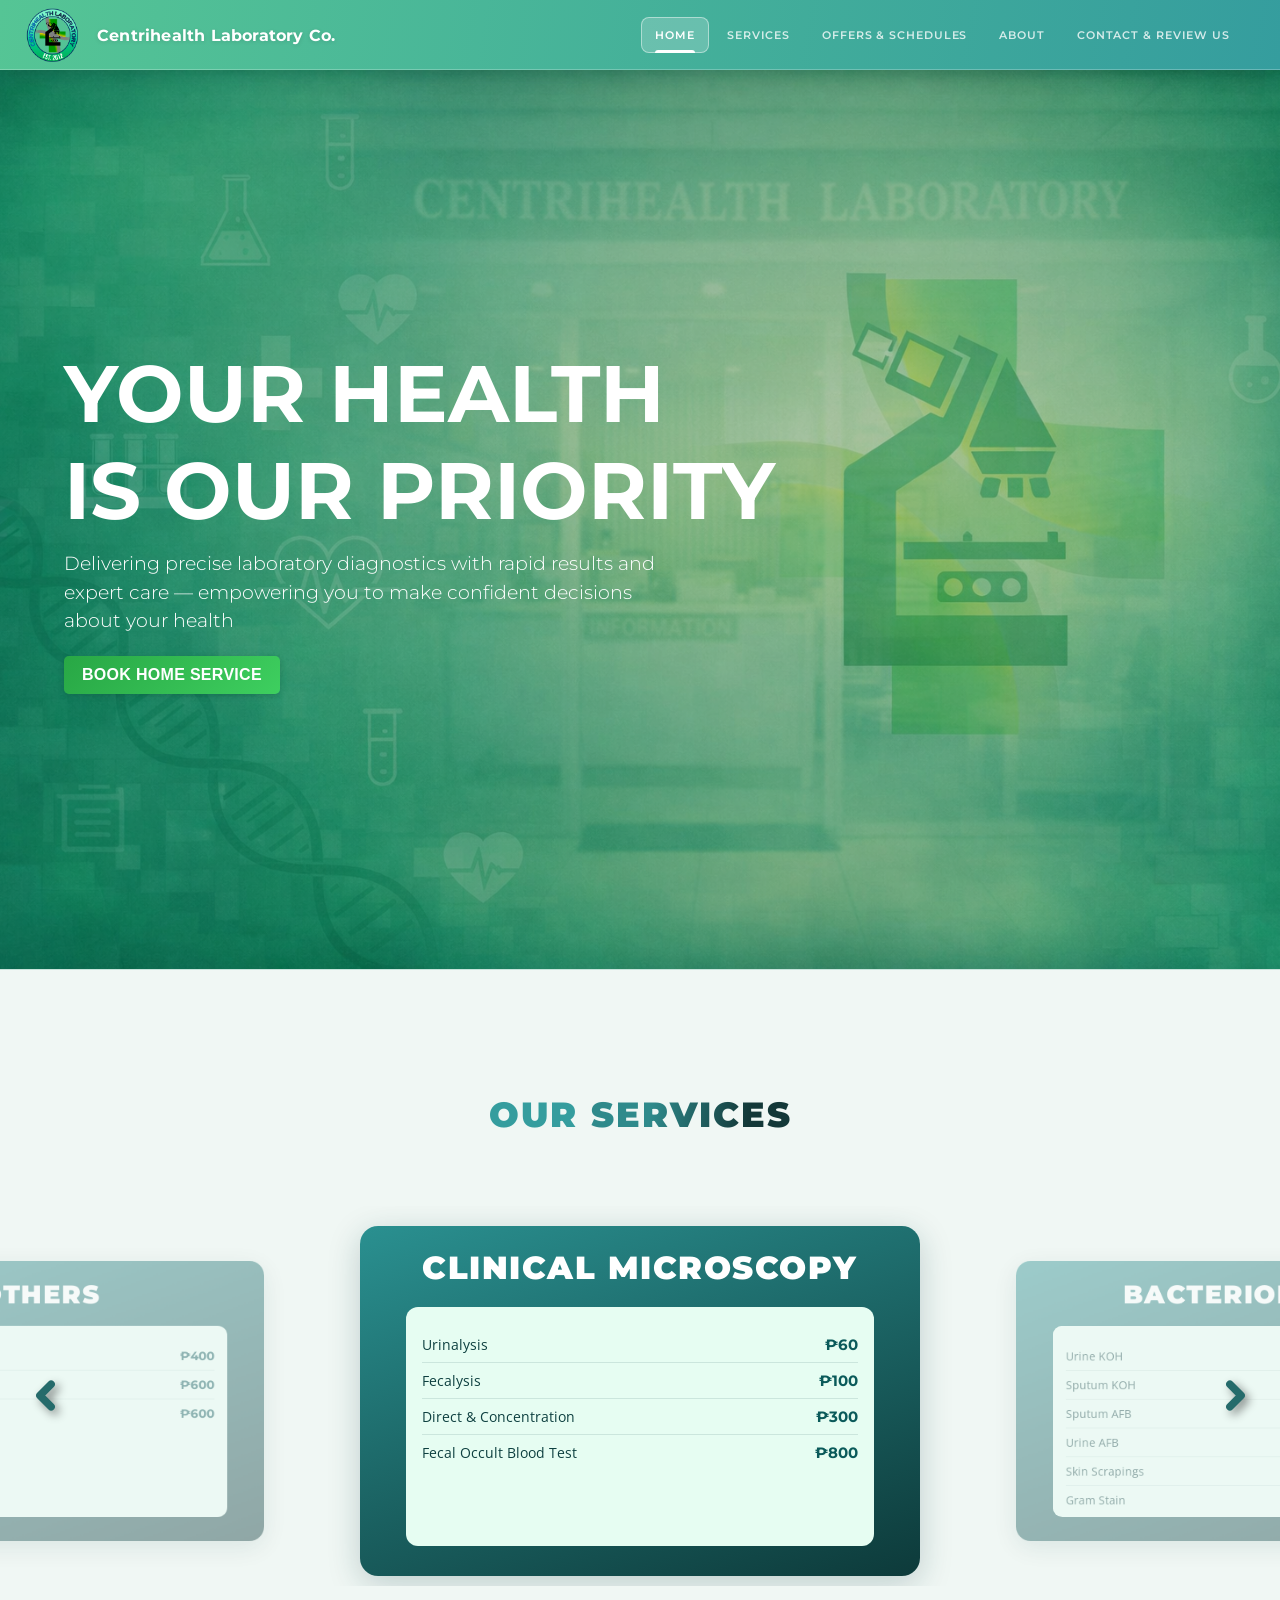
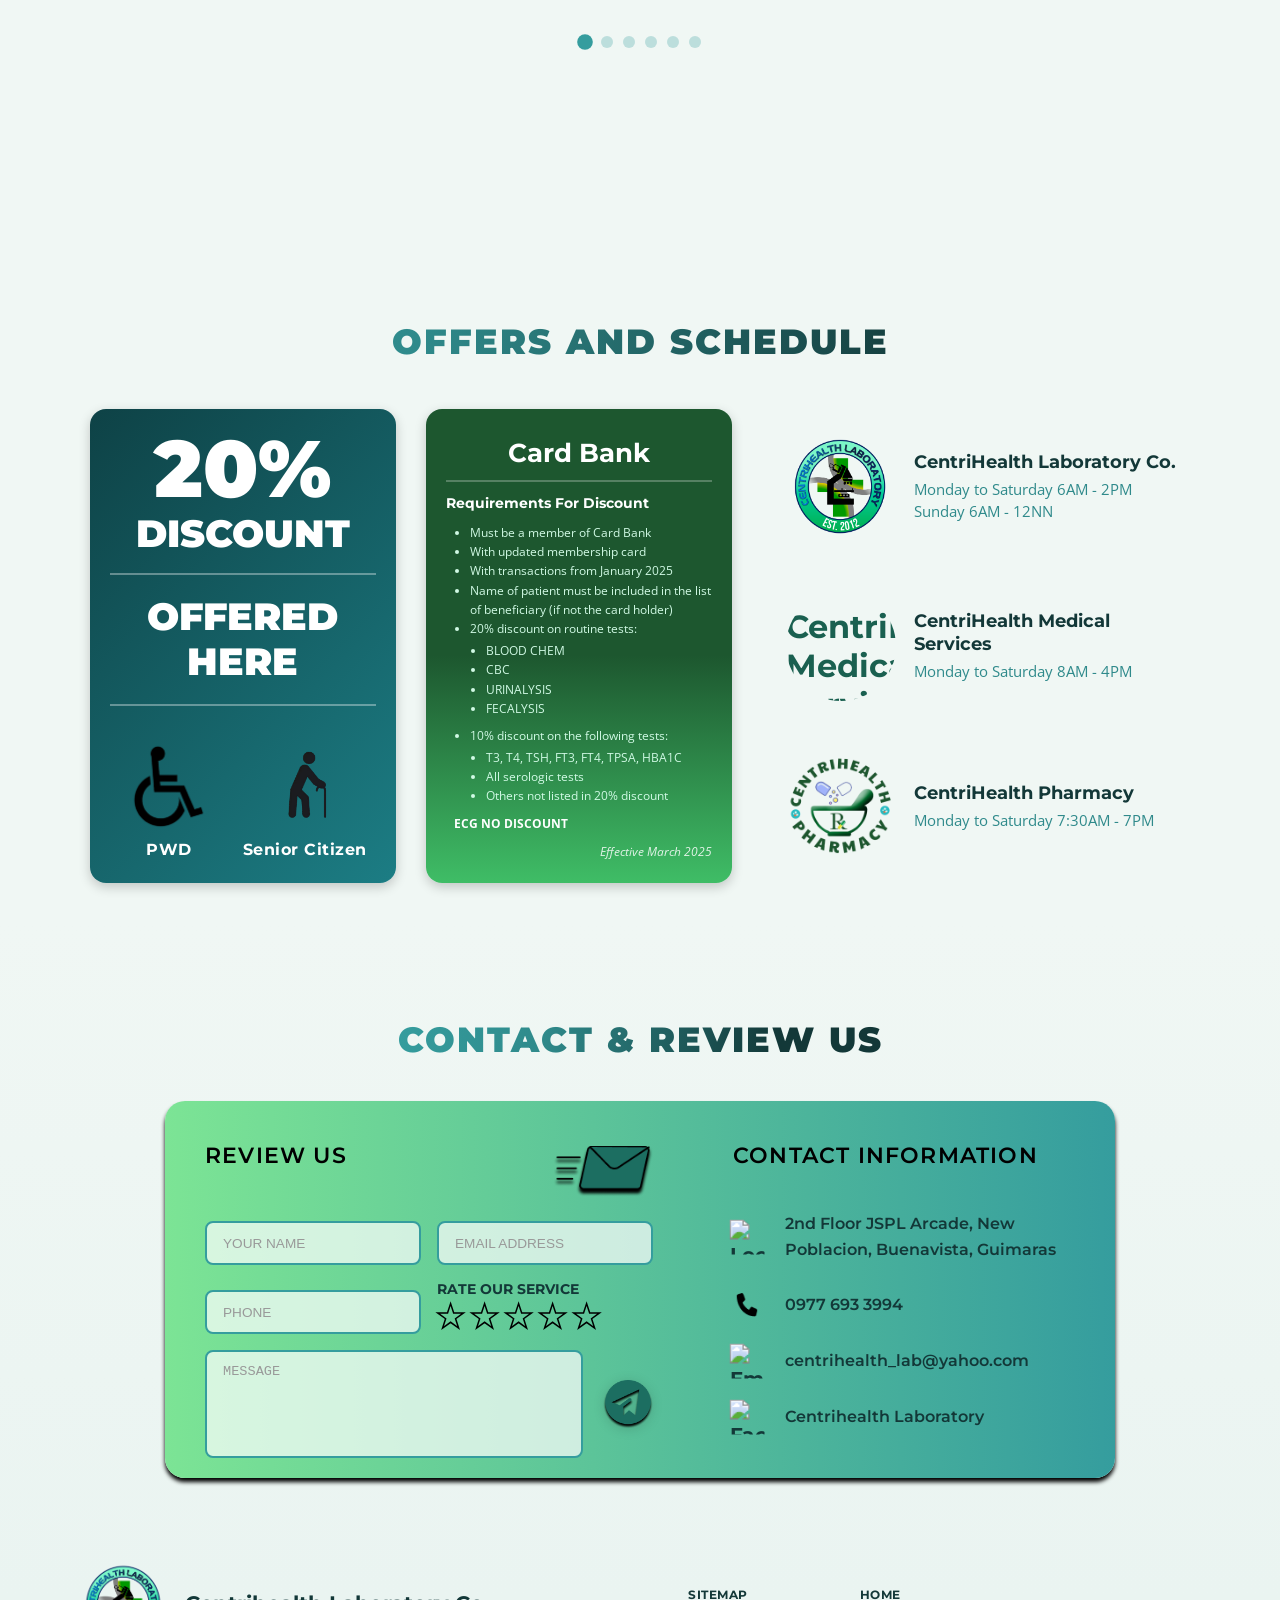
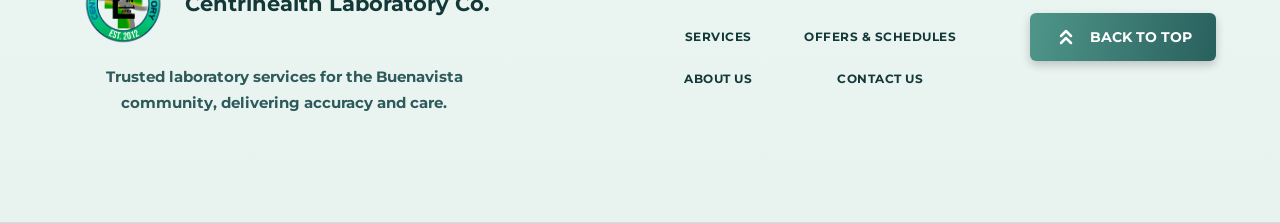
==== commit 150be638: "chore: update home page script" ====
--- a/Website/pages/index.html
+++ b/Website/pages/index.html
@@ -28,7 +28,7 @@
   <div class="spacer"></div>
 
   <!-- Home Section -->
-  <section id="home"></section>
+  <div id="home-placeholder"></div>
 
   <!-- Services Section -->
   <div id="services-placeholder"></div>
@@ -41,7 +41,7 @@
 
   <!-- Contact Section -->
   <div id="contact-placeholder"></div>
-  
+
   <!-- Footer section -->
   <div id="footer-placeholder"></div>
 
